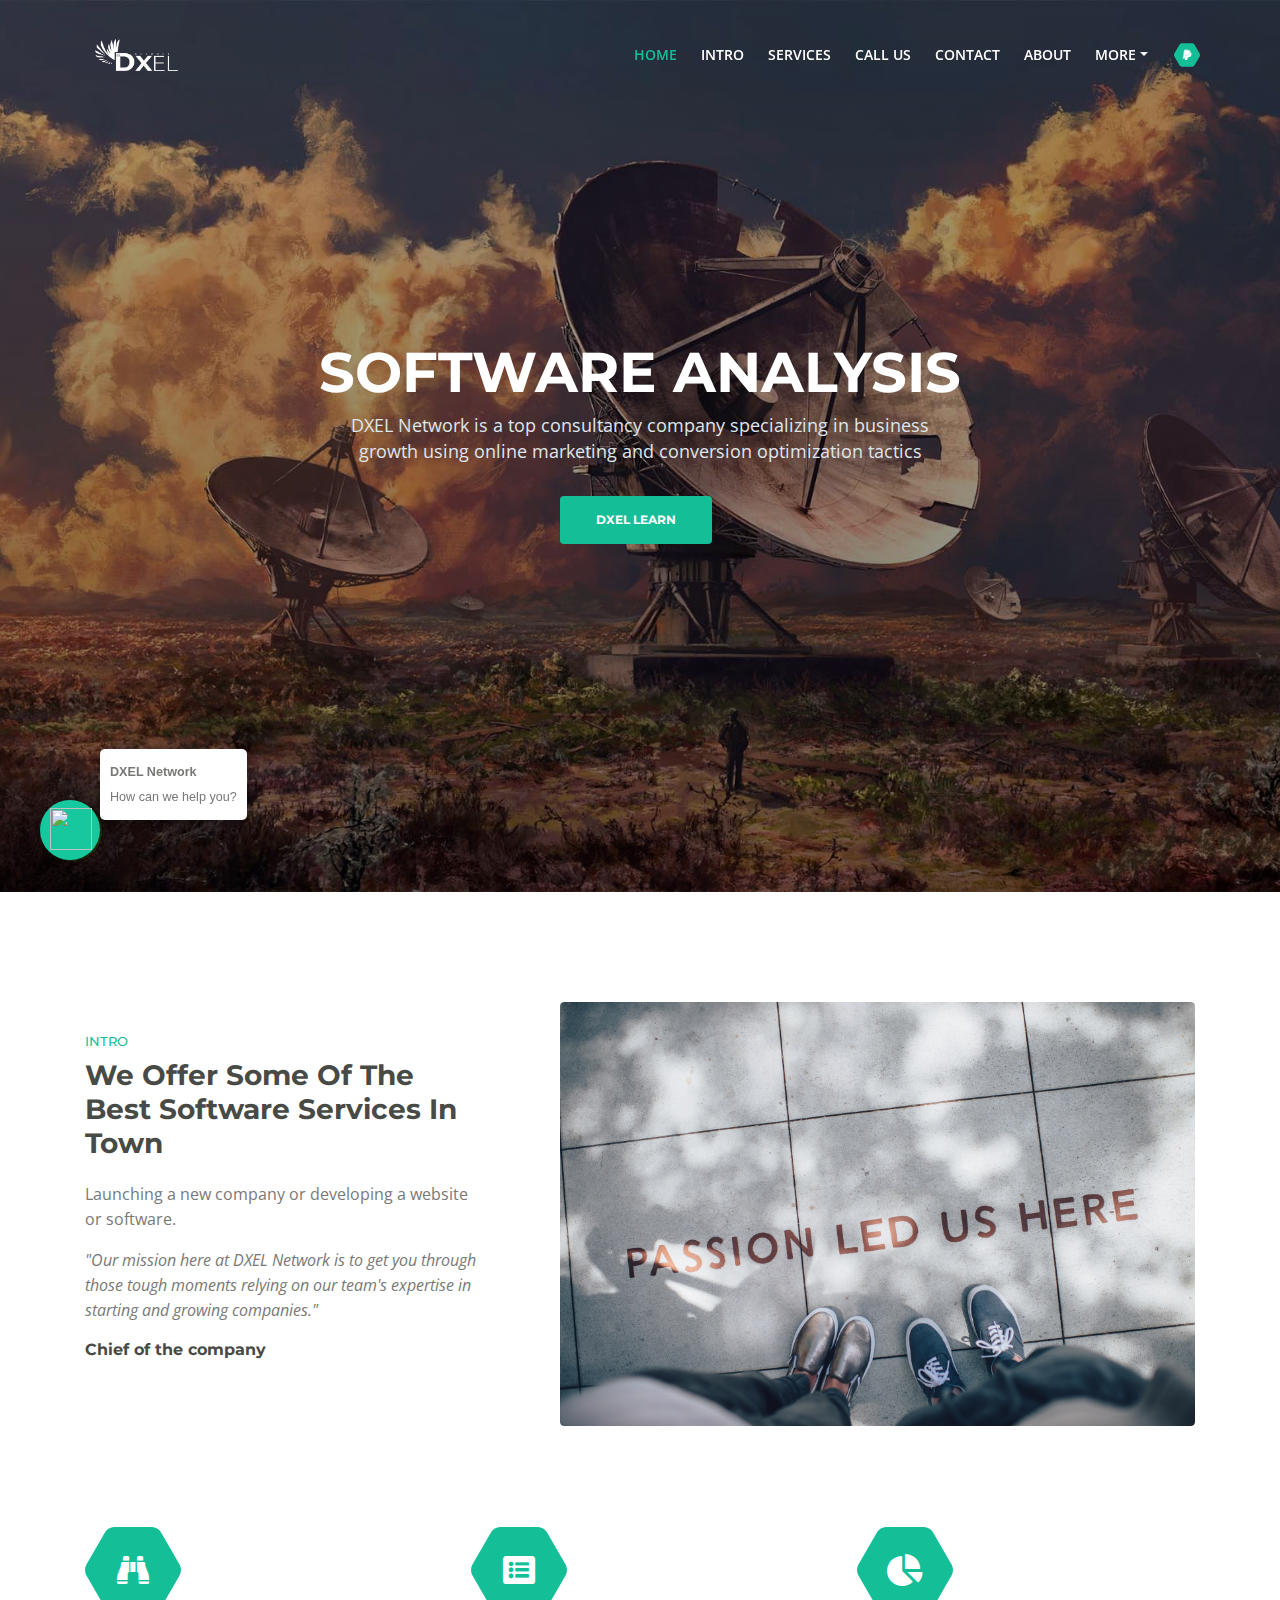
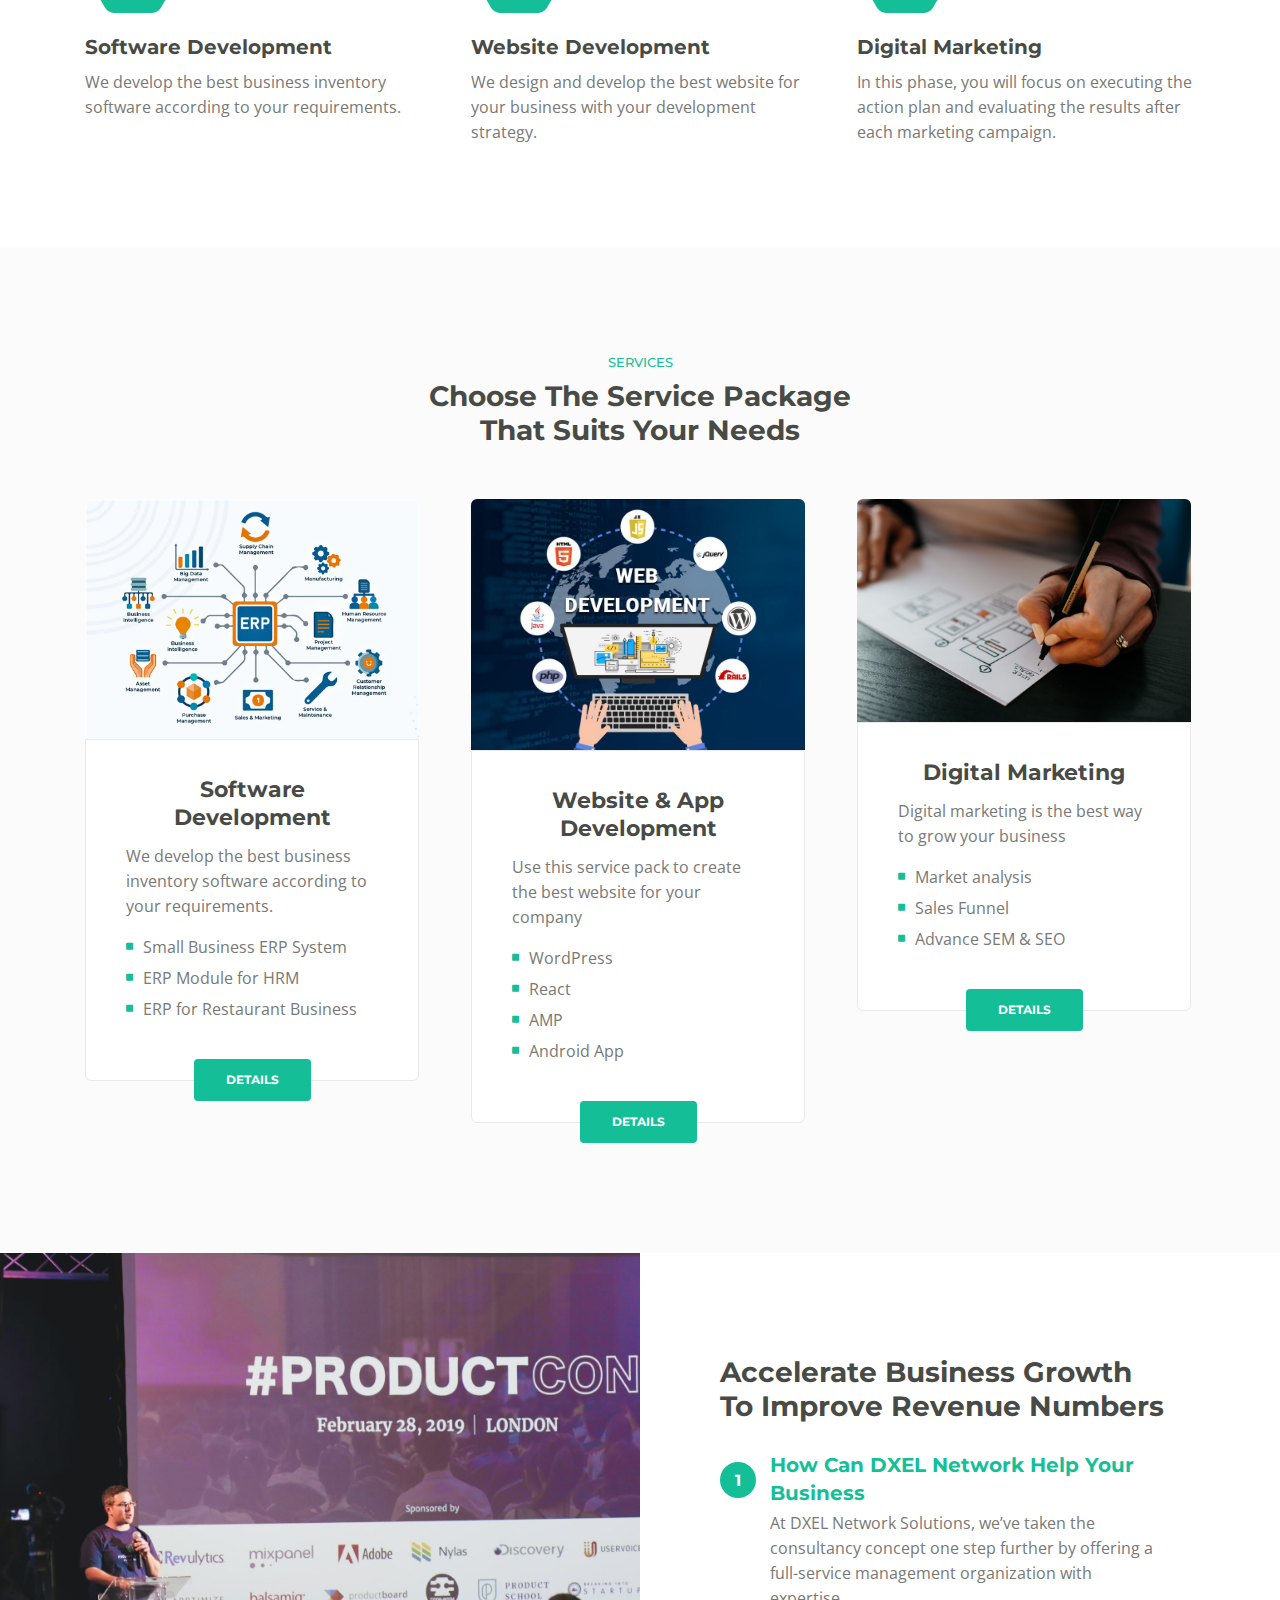
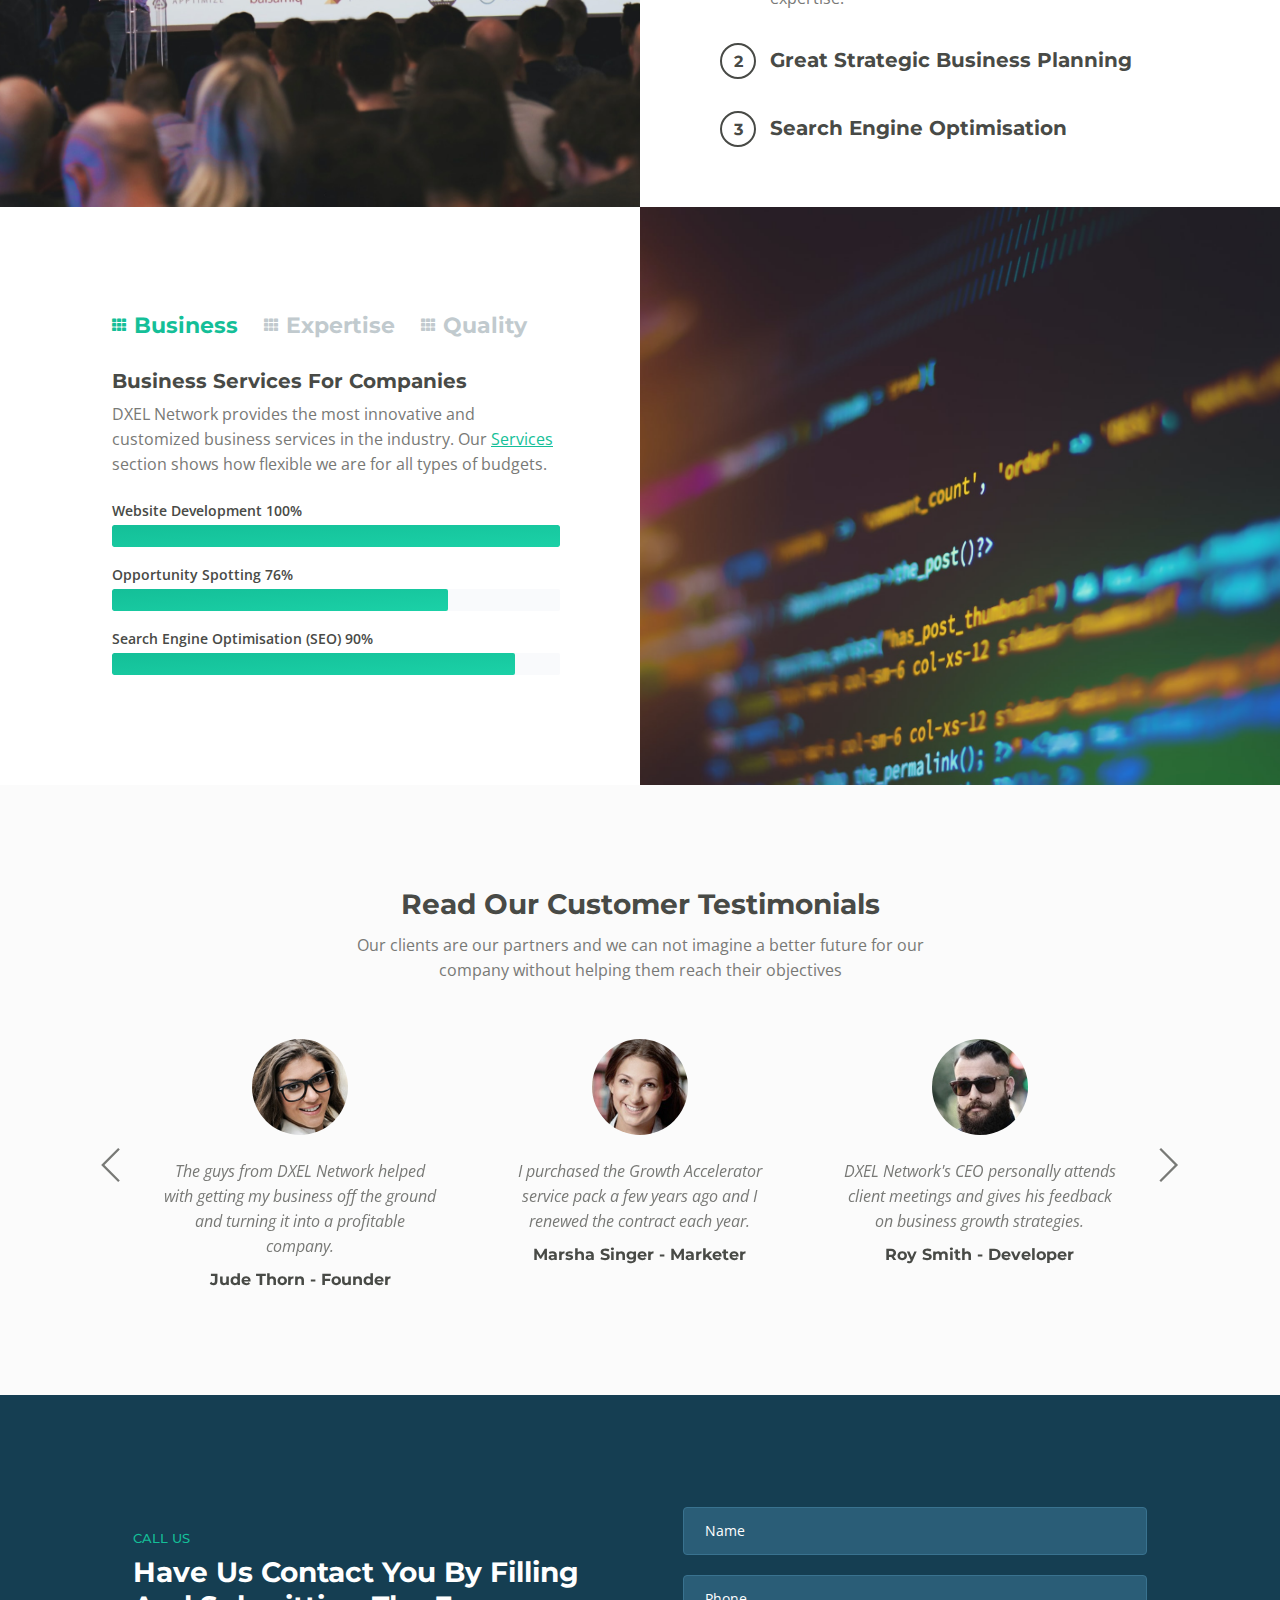
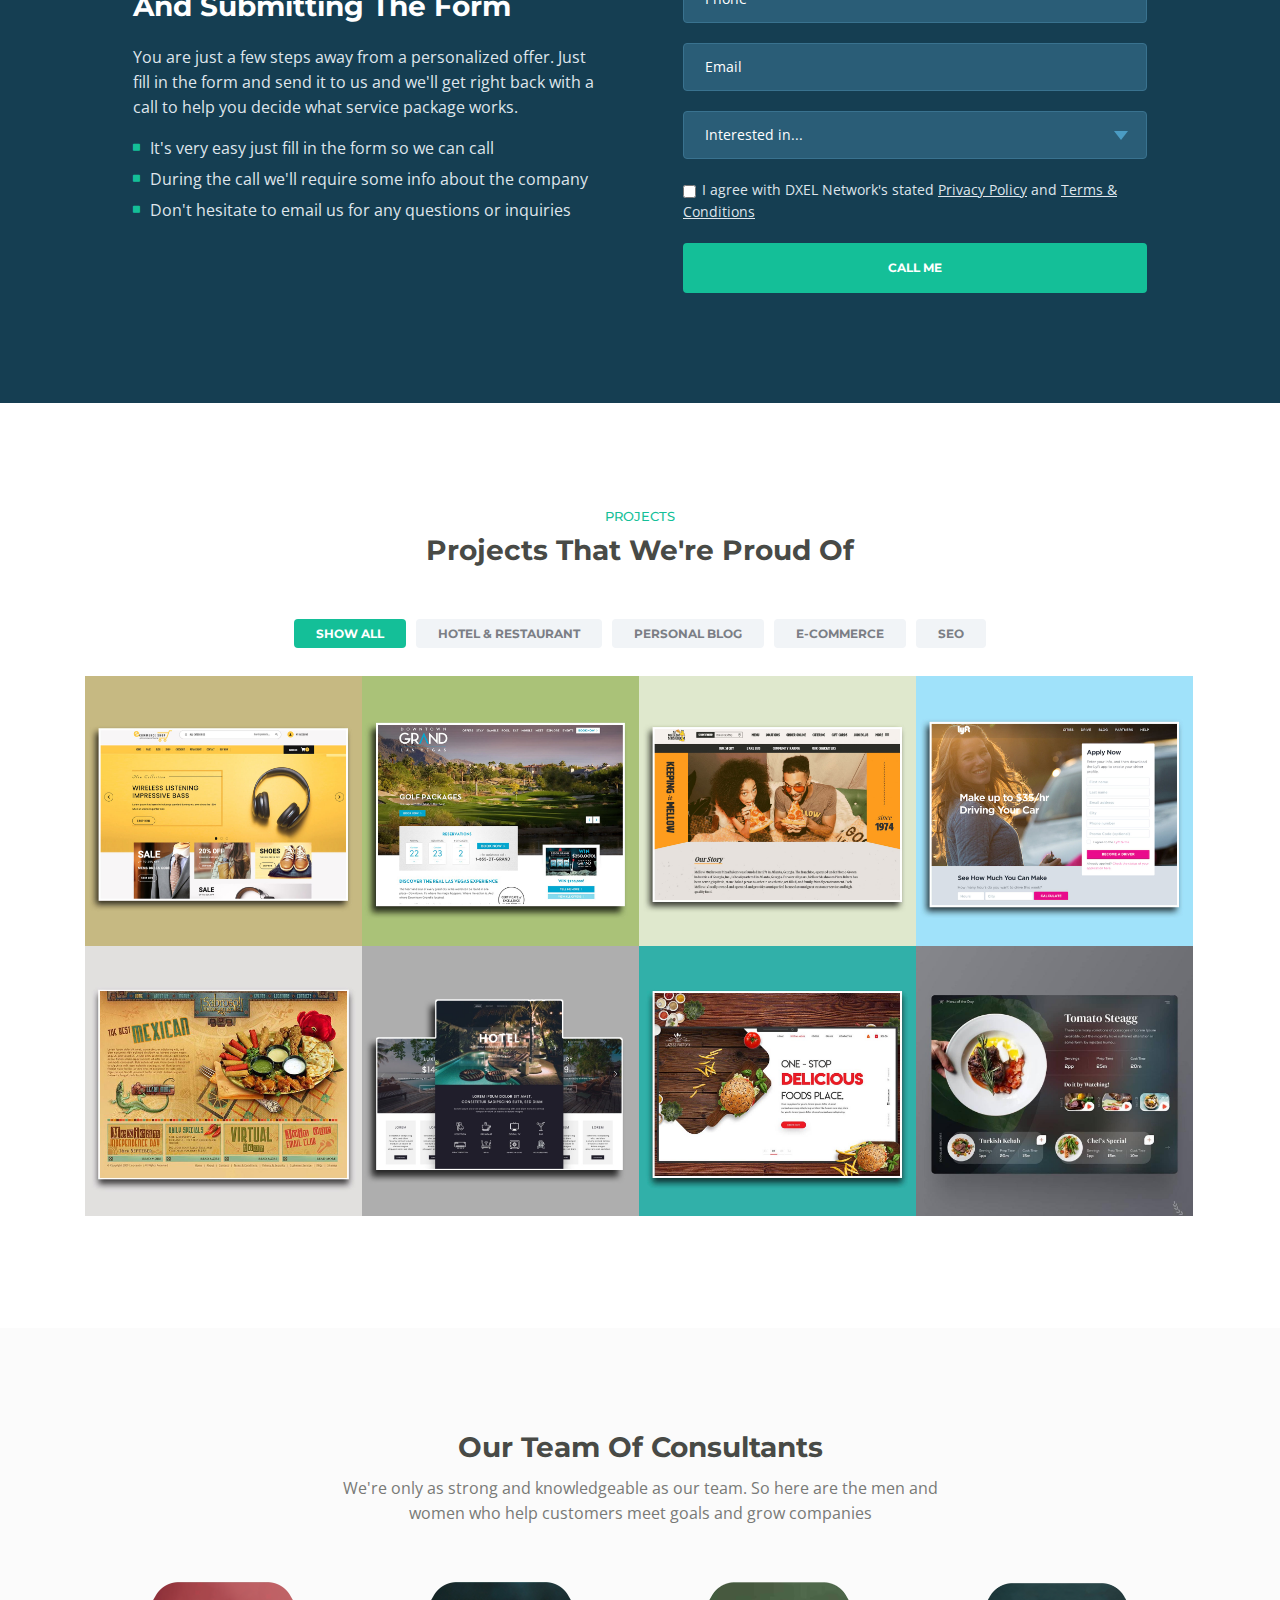
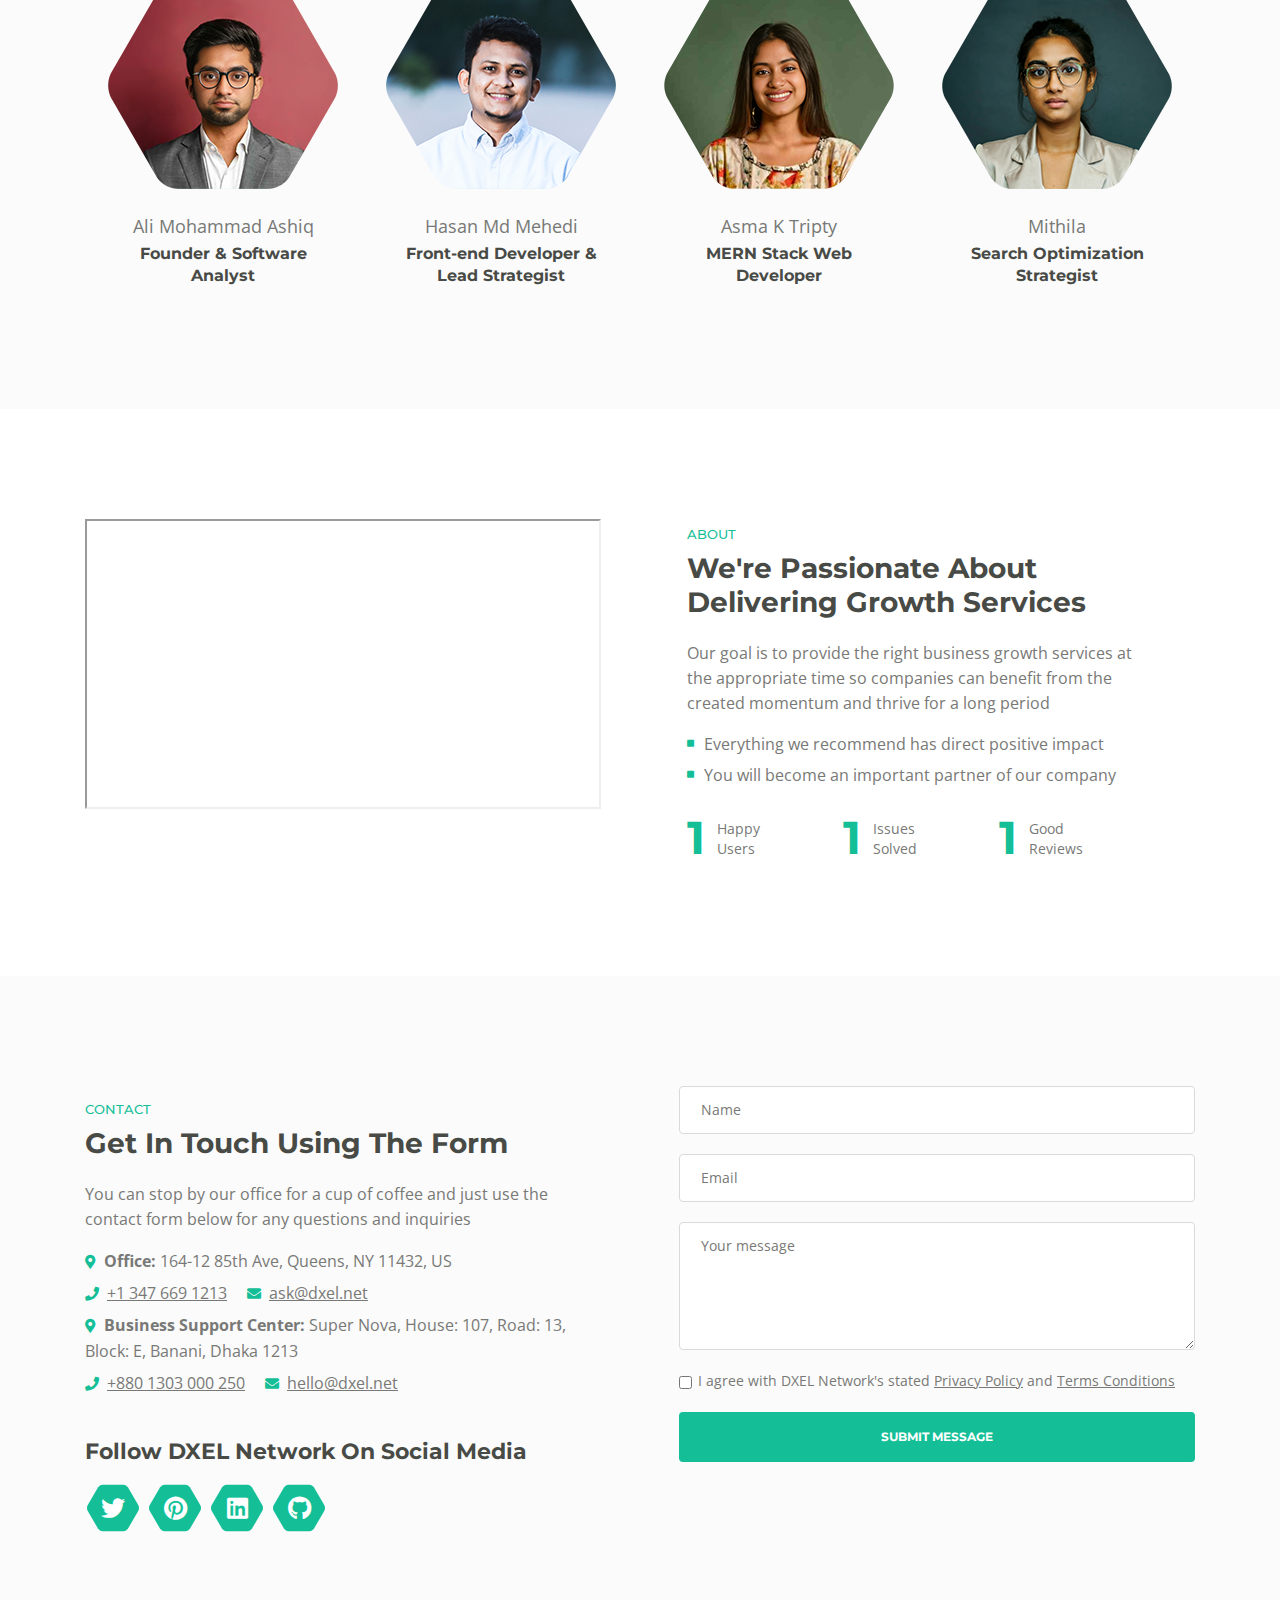
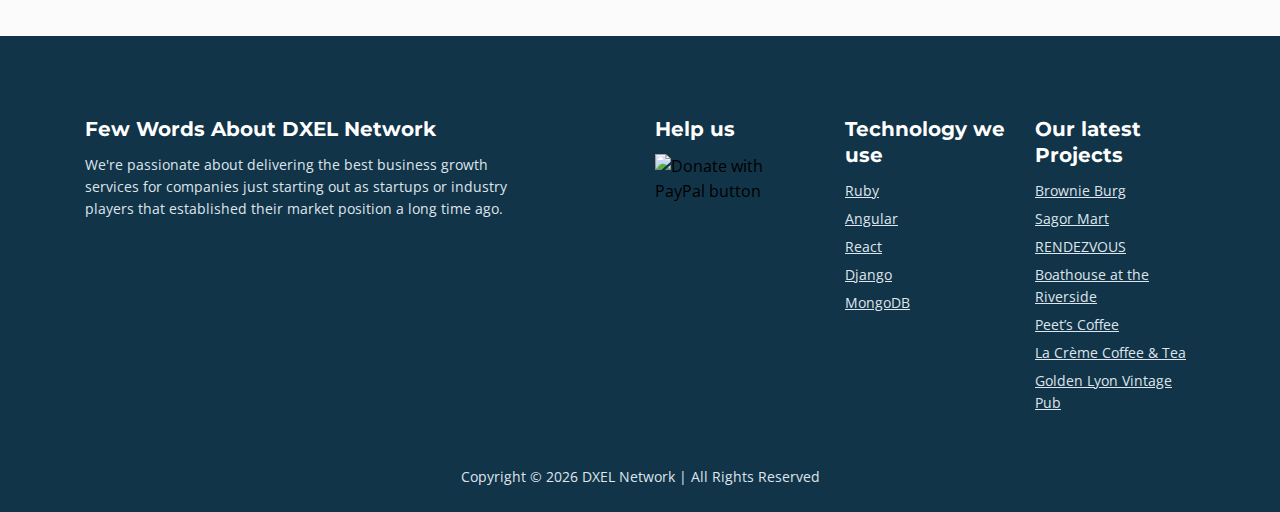
==== index.html @ 8c5519a5 "Update index.html" ====
<!DOCTYPE html>
<html lang="en">
<head>
    <meta charset="utf-8">
    <meta name="viewport" content="width=device-width, initial-scale=1, shrink-to-fit=no">
    
    <!-- SEO Meta Tags -->
    <meta name="description" content="DXEL Network is a top consultancy company specializing in business growth using online marketing and conversion optimization tactics">
    <meta name="author" content="Inovatik">

    <!-- OG Meta Tags to improve the way the post looks when you share the page on LinkedIn, Facebook, Google+ -->
	<meta property="og:site_name" content="" /> <!-- website name -->
	<meta property="og:site" content="" /> <!-- website link -->
	<meta property="og:title" content=""/> <!-- title shown in the actual shared post -->
	<meta property="og:description" content="" /> <!-- description shown in the actual shared post -->
	<meta property="og:image" content="" /> <!-- image link, make sure it's jpg -->
	<meta property="og:url" content="" /> <!-- where do you want your post to link to -->
	<meta property="og:type" content="article" />
  
  <script async src="https://pagead2.googlesyndication.com/pagead/js/adsbygoogle.js?client=ca-pub-4648545221039959"
     crossorigin="anonymous"></script>

    <!-- Website Title -->
    <title>DXEL Network</title>
    
    <!-- Styles -->
    <link href="https://fonts.googleapis.com/css?family=Montserrat:500,700&display=swap&subset=latin-ext" rel="stylesheet">
    <link href="https://fonts.googleapis.com/css?family=Open+Sans:400,400i,600&display=swap&subset=latin-ext" rel="stylesheet">
    <link href="css/bootstrap.css" rel="stylesheet">
    <link href="css/fontawesome-all.css" rel="stylesheet">
    <link href="css/swiper.css" rel="stylesheet">
	<link href="css/magnific-popup.css" rel="stylesheet">
	<link href="css/styles.css" rel="stylesheet">
    <link href="css/whatsapp.css" rel="stylesheet">
	
	<!-- Favicon  -->
    <link rel="icon" href="images/favicon.png">
    <!-- Pinterest Tag -->
    <meta name="p:domain_verify" content="d92f470a92b1ed1e9487f57fcd50177f"/>
    
    <!-- Google Tag Manager -->

<!-- End Google Tag Manager -->
    
    <meta name="facebook-domain-verification" content="xbzkp7drkg09xaxrvg9321xn4kyg1o" />
    
</head>
<body data-spy="scroll" data-target=".fixed-top">
    
    <!-- Google Tag Manager (noscript) -->

<!-- End Google Tag Manager (noscript) -->
    
    <!-- Preloader -->
	<div class="spinner-wrapper">
        <div class="spinner">
            <div class="bounce1"></div>
            <div class="bounce2"></div>
            <div class="bounce3"></div>
        </div>
    </div>
    <!-- end of preloader -->
<!-- Messenger Chat plugin Code -->
    <div id="fb-root"></div>

    <!-- Your Chat plugin code -->
    <div id="fb-customer-chat" class="fb-customerchat">
    </div>

    <script>
      var chatbox = document.getElementById('fb-customer-chat');
      chatbox.setAttribute("page_id", "1473200756092124");
      chatbox.setAttribute("attribution", "biz_inbox");
    </script>

    <!-- Your SDK code -->
    <script>
      window.fbAsyncInit = function() {
        FB.init({
          xfbml            : true,
          version          : 'v14.0'
        });
      };

      (function(d, s, id) {
        var js, fjs = d.getElementsByTagName(s)[0];
        if (d.getElementById(id)) return;
        js = d.createElement(s); js.id = id;
        js.src = 'https://connect.facebook.net/en_US/sdk/xfbml.customerchat.js';
        fjs.parentNode.insertBefore(js, fjs);
      }(document, 'script', 'facebook-jssdk'));
    </script>
<!-- Messenger Chat plugin Code End -->

 <!-- Whatsapp -->   
    
<div id="whatswidget-pre-wrapper" class="">
<div id="whatswidget-widget-wrapper" class="whatswidget-widget-wrapper" style="all:revert;">
<div id="whatswidget-conversation" class="whatswidget-conversation" style="color: revert; font: revert; font-feature-settings: revert; font-kerning: revert; font-optical-sizing: revert; font-variation-settings: revert; text-orientation: revert; text-rendering: revert; -webkit-font-smoothing: revert; -webkit-locale: revert; -webkit-text-orientation: revert; -webkit-writing-mode: revert; writing-mode: revert; zoom: revert; place-content: revert; place-items: revert; place-self: revert; alignment-baseline: revert; animation: revert; appearance: revert; backdrop-filter: revert; backface-visibility: revert; background: revert; background-blend-mode: revert; baseline-shift: revert; block-size: revert; border-block: revert; border: revert; border-radius: revert; border-collapse: revert; border-inline: revert; inset: revert; box-shadow: revert; box-sizing: revert; break-after: revert; break-before: revert; break-inside: revert; buffered-rendering: revert; caption-side: revert; caret-color: revert; clear: revert; clip: revert; clip-path: revert; clip-rule: revert; color-interpolation: revert; color-interpolation-filters: revert; color-rendering: revert; color-scheme: revert; columns: revert; column-fill: revert; gap: revert; column-rule: revert; column-span: revert; contain: revert; contain-intrinsic-size: revert; content: revert; content-visibility: revert; counter-increment: revert; counter-reset: revert; counter-set: revert; cursor: revert; cx: revert; cy: revert; d: revert; display: none; dominant-baseline: revert; empty-cells: revert; fill: revert; fill-opacity: revert; fill-rule: revert; filter: revert; flex: revert; flex-flow: revert; float: revert; flood-color: revert; flood-opacity: revert; grid: revert; grid-area: revert; height: revert; hyphens: revert; image-orientation: revert; image-rendering: revert; inline-size: revert; inset-block: revert; inset-inline: revert; isolation: revert; letter-spacing: revert; lighting-color: revert; line-break: revert; list-style: revert; margin-block: revert; margin: revert; margin-inline: revert; marker: revert; mask: revert; mask-type: revert; max-block-size: revert; max-height: revert; max-inline-size: revert; max-width: revert; min-block-size: revert; min-height: revert; min-inline-size: revert; min-width: revert; mix-blend-mode: revert; object-fit: revert; object-position: revert; offset: revert; opacity: 0; order: revert; origin-trial-test-property: revert; orphans: revert; outline: revert; outline-offset: revert; overflow-anchor: revert; overflow-wrap: revert; overflow: revert; overscroll-behavior-block: revert; overscroll-behavior-inline: revert; overscroll-behavior: revert; padding-block: revert; padding: revert; padding-inline: revert; page: revert; page-orientation: revert; paint-order: revert; perspective: revert; perspective-origin: revert; pointer-events: revert; position: revert; quotes: revert; r: revert; resize: revert; ruby-position: revert; rx: revert; ry: revert; scroll-behavior: revert; scroll-margin-block: revert; scroll-margin: revert; scroll-margin-inline: revert; scroll-padding-block: revert; scroll-padding: revert; scroll-padding-inline: revert; scroll-snap-align: revert; scroll-snap-stop: revert; scroll-snap-type: revert; shape-image-threshold: revert; shape-margin: revert; shape-outside: revert; shape-rendering: revert; size: revert; speak: revert; stop-color: revert; stop-opacity: revert; stroke: revert; stroke-dasharray: revert; stroke-dashoffset: revert; stroke-linecap: revert; stroke-linejoin: revert; stroke-miterlimit: revert; stroke-opacity: revert; stroke-width: revert; tab-size: revert; table-layout: revert; text-align: revert; text-align-last: revert; text-anchor: revert; text-combine-upright: revert; text-decoration: revert; text-decoration-skip-ink: revert; text-indent: revert; text-overflow: revert; text-shadow: revert; text-size-adjust: revert; text-transform: revert; text-underline-offset: revert; text-underline-position: revert; touch-action: revert; transform: revert; transform-box: revert; transform-origin: revert; transform-style: revert; transition: revert; user-select: revert; vector-effect: revert; vertical-align: revert; visibility: revert; -webkit-app-region: revert; border-spacing: revert; -webkit-border-image: revert; -webkit-box-align: revert; -webkit-box-decoration-break: revert; -webkit-box-direction: revert; -webkit-box-flex: revert; -webkit-box-ordinal-group: revert; -webkit-box-orient: revert; -webkit-box-pack: revert; -webkit-box-reflect: revert; -webkit-highlight: revert; -webkit-hyphenate-character: revert; -webkit-line-break: revert; -webkit-line-clamp: revert; -webkit-mask-box-image: revert; -webkit-mask: revert; -webkit-mask-composite: revert; -webkit-perspective-origin-x: revert; -webkit-perspective-origin-y: revert; -webkit-print-color-adjust: revert; -webkit-rtl-ordering: revert; -webkit-ruby-position: revert; -webkit-tap-highlight-color: revert; -webkit-text-combine: revert; -webkit-text-decorations-in-effect: revert; -webkit-text-emphasis: revert; -webkit-text-emphasis-position: revert; -webkit-text-fill-color: revert; -webkit-text-security: revert; -webkit-text-stroke: revert; -webkit-transform-origin-x: revert; -webkit-transform-origin-y: revert; -webkit-transform-origin-z: revert; -webkit-user-drag: revert; -webkit-user-modify: revert; white-space: revert; widows: revert; width: revert; will-change: revert; word-break: revert; word-spacing: revert; x: revert; y: revert; z-index: revert;"><div class="whatswidget-conversation-header" style="all:revert;">
<div id="whatswidget-conversation-title" class="whatswidget-conversation-title" style="all:revert;">DXEL Network</div></div><div id="whatswidget-conversation-message" class="whatswidget-conversation-message " style="all:revert;">Hi! How can we help you?</div><div class="whatswidget-conversation-cta" style="all:revert;"> <a style="all:revert;" id="whatswidget-phone-desktop" target="_blank" href="https://web.whatsapp.com/send?phone=+13476691213" class="whatswidget-cta whatswidget-cta-desktop">Send message</a> <a id="whatswidget-phone-mobile" target="_blank" href="https://wa.me/+13476691213" class="whatswidget-cta whatswidget-cta-mobile" style="all:revert;">Send message</a>
</div><a target="_blank" class="whatswidget-link" href="https://www.oflox.com" title="Feito no WhatsWidget" style="all:revert;"><img src="" width="16px" style="all:revert;"></a></div>
<div id="whatswidget-conversation-message-outer" class="whatswidget-conversation-message-outer" style="all:revert;"> <span id="whatswidget-text-header-outer" class="whatswidget-text-header-outer" style="all:revert;">DXEL Network</span><br> <div id="whatswidget-text-message-outer" class="whatswidget-text-message-outer" style="all:revert;">How can we help you?</div></div><div class="whatswidget-button-wrapper" style="all:revert;"><div class="whatswidget-button" id="whatswidget-button" style="all:revert;"><div style="margin:0 auto;width:38.5px;all:revert;"> <img class="whatswidget-icon" style="all:revert;" src=" https://www.oflox.com/blog/wp-content/uploads/2021/01/wpwhite.png"></div></div></div>
<script id="whatswidget-script" type="text/javascript">document.getElementById("whatswidget-conversation").style.display="none";document.getElementById("whatswidget-conversation").style.opacity="0"; var button=document.getElementById("whatswidget-button");button.addEventListener("click",openChat);var conversationMessageOuter=document.getElementById("whatswidget-conversation-message-outer");conversationMessageOuter.addEventListener("click",openChat);var chatOpen=!1;function openChat(){0==chatOpen?(document.getElementById("whatswidget-conversation").style.display="block",document.getElementById("whatswidget-conversation").style.opacity=100,chatOpen=!0,document.getElementById("whatswidget-conversation-message-outer").style.display="none"):(document.getElementById("whatswidget-conversation").style.opacity=0,document.getElementById("whatswidget-conversation").style.display="none",chatOpen=!1)}</script></div>
<style id="whatswidget-style">.whatswidget-widget-wrapper{font-family:"Helvetica Neue","Apple Color Emoji",Helvetica,Arial,sans-serif !important;font-size:14px !important;position:fixed !important;bottom:10px !important;left:100px !important;z-index:1001 !important}.whatswidget-conversation{background-color:#e4dcd4 !important;background-image:url('https://www.oflox.com/blog/wp-content/uploads/2021/01/wpbg.png') !important;background-repeat:repeat !important;box-shadow:rgba(0, 0, 0, 0.16) 0px 5px 40px !important;width:250px !important;height:300px !important;border-radius:10px !important;transition-duration:0.5s !important;margin-bottom:80px !important}.whatswidget-conversation-header{background-color:white !important;padding:10px !important;padding-left:25px !important;box-shadow:0px 1px #00000029 !important;font-weight:600 !important;border-top-left-radius:10px !important;border-top-right-radius:10px !important}.whatswidget-conversation-message{line-height: 1.2em !important;background-color:white !important;padding:10px !important;margin:10px !important;margin-left:15px !important;border-radius:5px !important}.whatswidget-conversation-message-outer{background-color:#FFF !important;padding:10px !important;margin:10px !important;margin-left:0px !important;border-radius:5px !important;box-shadow:rgba(0, 0, 0, 0.342) 0px 2.5px 10px !important;cursor:pointer !important;animation:nudge 2s linear infinite !important;margin-bottom:70px !important}.whatswidget-text-header-outer{font-weight:bold !important;font-size:90% !important}.whatswidget-text-message-outer{font-size:90% !important}.whatswidget-conversation-cta{border-radius:25px !important;width:175px !important;font-size:110% !important;padding:10px !important;margin:0 auto !important;text-align:center !important;background-color:#23b123 !important;color:white !important;font-weight:bold !important;box-shadow:rgba(0, 0, 0, 0.16) 0px 2.5px 10px !important;transition:1s !important;position:absolute !important;top:62% !important;left:10% !important}.whatswidget-conversation-cta:hover{transform:scale(1.1) !important;filter:brightness(1.3) !important}.whatswidget-cta{text-decoration:none !important;color:white !important}.whatswidget-cta-desktop{display:none !important}.whatswidget-cta-mobile{display:inherit !important}@media (min-width: 48em){.whatswidget-cta-desktop{display:inherit !important}
.whatswidget-cta-mobile{display:none !important}}.whatswidget-button-wrapper{position:fixed !important;bottom:40px !important;left:40px !important}.whatswidget-button{position:relative !important;right:0px !important;background-color:#17C89F !important;border-radius:100% !important;width:60px !important;height:60px !important;box-shadow:2px 1px #0d630d63 !important;transition:1s !important}.whatswidget-icon{width:42px !important;height:42px !important;position:absolute !important; bottom:10px !important; left:10px !important;}.whatswidget-button:hover{filter:brightness(115%) !important;transform:rotate(15deg) scale(1.15) !important;cursor:pointer !important}@keyframes nudge{20%,100%{transform:translate(0,0)}0%{transform:translate(0,5px);transform:rotate(2deg)}10%{transform:translate(0,-5px);transform:rotate(-2deg)}}.whatswidget-link{position:absolute !important;bottom:90px !important;right:5px !important;opacity:0.5 !important}</style>
</div>
    
  <!-- Whatsapp End-->  
    
  
    <!-- Navbar -->
    <nav class="navbar navbar-expand-md navbar-dark navbar-custom fixed-top">
        <!-- Text Logo - Use this if you don't have a graphic logo -->
        <!-- <a class="navbar-brand logo-text page-scroll" href="index.html">DXEL Network</a> -->

        <!-- Image Logo -->
        <a class="navbar-brand logo-image" href="index.html"><img src="images/logo.png" alt="alternative"></a>
        
        <!-- Mobile Menu Toggle Button -->
        <button class="navbar-toggler" type="button" data-toggle="collapse" data-target="#navbarsExampleDefault" aria-controls="navbarsExampleDefault" aria-expanded="false" aria-label="Toggle navigation">
            <span class="navbar-toggler-awesome fas fa-bars"></span>
            <span class="navbar-toggler-awesome fas fa-times"></span>
        </button>
        <!-- end of mobile menu toggle button -->

        <div class="collapse navbar-collapse" id="navbarsExampleDefault">
            <ul class="navbar-nav ml-auto">
                <li class="nav-item">
                    <a class="nav-link page-scroll" href="#header">HOME <span class="sr-only">(current)</span></a>
                </li>
                <li class="nav-item">
                    <a class="nav-link page-scroll" href="#intro">INTRO</a>
                </li>
                <li class="nav-item">
                    <a class="nav-link page-scroll" href="#services">SERVICES</a>
                </li>
                <li class="nav-item">
                    <a class="nav-link page-scroll" href="#callMe">CALL US</a>
                </li>
                <li class="nav-item">
                    <a class="nav-link page-scroll" href="https://c.dxel.net#contact">CONTACT</a>
                </li>
                <li class="nav-item">
                    <a class="nav-link page-scroll" href="#about">ABOUT</a>
                </li>

                <!-- Dropdown Menu -->          
                <li class="nav-item dropdown">
                    <a class="nav-link dropdown-toggle page-scroll" id="navbarDropdown" role="button" aria-haspopup="true" aria-expanded="false">MORE</a>
                    <div class="dropdown-menu" aria-labelledby="navbarDropdown">
                        <a class="dropdown-item" href="https://blog.dxel.net" target="_blank"><span class="item-text">BLOG</span></a>
                        <div class="dropdown-items-divide-hr"></div>
                        <a class="dropdown-item" href="privacy-policy.html"><span class="item-text">PRIVACY POLICY</span></a>
                        <div class="dropdown-items-divide-hr"></div>
                        <a class="dropdown-item" href="terms-conditions.html"><span class="item-text">TERMS CONDITIONS</span></a>
                    </div>
                </li>
                <!-- end of dropdown menu -->

                
                <li class="nav-item">
             <!--       <a class="nav-link page-scroll" href="https://earnmoney.dxel.net">Earn Money</a> 
                </li>
                 <li class="nav-item">
                    <a class="nav-link page-scroll" href="https://www.paypal.com/donate?business=U3CUJLKLNLLDC&no_recurring=0&item_name=We+spend+this+money+on+technology+education+for+poor+students.&currency_code=USD">DONATE</a>
                </li>   -->
            </ul>
            <span class="nav-item social-icons">
                 <span class="fa-stack">
                    <a href="https://www.paypal.com/donate?business=U3CUJLKLNLLDC&no_recurring=0&item_name=We+spend+this+money+on+technology+education+for+poor+students.&currency_code=USD">
                        <span class="hexagon"></span>
                        <i class="fab fa-paypal fa-stack-1x"></i>
                    </a>
                </span>
            </span>
        </div>
    </nav> <!-- end of navbar -->
    <!-- end of navbar -->


    <!-- Header -->
    <header id="header" class="header">
        <div class="header-content">
            <div class="container">
                <div class="row">
                    <div class="col-lg-12">
                        <div class="text-container">
                            <h1>SOFTWARE <span id="js-rotating">ANALYSIS, DEVELOP, SOLUTIONS</span></h1>
                            <p class="p-heading p-large">DXEL Network is a top consultancy company specializing in business growth using online marketing and conversion optimization tactics</p>
                            <a class="btn-solid-lg page-scroll" target="_blank" href="https://learn.dxel.net/">DXEL LEARN</a>
                        </div>
                    </div> <!-- end of col -->
                </div> <!-- end of row -->
            </div> <!-- end of container -->
        </div> <!-- end of header-content -->
    </header> <!-- end of header -->
    <!-- end of header -->


    <!-- Intro -->
    <div id="intro" class="basic-1">
        <div class="container">
            <div class="row">
                <div class="col-lg-5">
                    <div class="text-container">
                        <div class="section-title">INTRO</div>
                        <h2>We Offer Some Of The Best Software Services In Town</h2>
                        <p>Launching a new company or developing a website or software.</p>
                        <p class="testimonial-text">"Our mission here at DXEL Network is to get you through those tough moments relying on our team's expertise in starting and growing companies."</p>
                        <div class="testimonial-author">Chief of the company</div>
                    </div> <!-- end of text-container -->
                </div> <!-- end of col -->
                <div class="col-lg-7">
                    <div class="image-container">
                        <img class="img-fluid" src="images/intro-office.jpg" alt="alternative">
                    </div> <!-- end of image-container -->
                </div> <!-- end of col -->
            </div> <!-- end of row -->
        </div> <!-- end of container -->
    </div> <!-- end of basic-1 -->
    <!-- end of intro -->


    <!-- Description -->
    <div class="cards-1">
        <div class="container">
            <div class="row">
                <div class="col-lg-12">
                    
                    <!-- Card -->
                    <div class="card">
                        <span class="fa-stack">
                            <span class="hexagon"></span>
                            <i class="fas fa-binoculars fa-stack-1x"></i>
                        </span>
                        <div class="card-body">
                            <h4 class="card-title">Software Development</h4>
                            <p>We develop the best business inventory software according to your requirements.</p>
                        </div>
                    </div>
                    <!-- end of card -->

                    <!-- Card -->
                    <div class="card">
                        <span class="fa-stack">
                            <span class="hexagon"></span>
                            <i class="fas fa-list-alt fa-stack-1x"></i>
                        </span>
                        <div class="card-body">
                            <h4 class="card-title">Website Development</h4>
                            <p>We design and develop the best website for your business with your development strategy.</p>
                        </div>
                    </div>
                    <!-- end of card -->

                    <!-- Card -->
                    <div class="card">
                        <span class="fa-stack">
                            <span class="hexagon"></span>
                            <i class="fas fa-chart-pie fa-stack-1x"></i>
                        </span>
                        <div class="card-body">
                            <h4 class="card-title">Digital Marketing</h4>
                            <p>In this phase, you will focus on executing the action plan and evaluating the results after each marketing campaign.</p>
                        </div>
                    </div>
                    <!-- end of card -->

                </div> <!-- end of col -->
            </div> <!-- end of row -->
        </div> <!-- end of container -->
    </div> <!-- end of cards-1 -->
    <!-- end of description -->


    <!-- Services -->
    <div id="services" class="cards-2">
        <div class="container">
            <div class="row">
                <div class="col-lg-12">
                    <div class="section-title">SERVICES</div>
                    <h2>Choose The Service Package<br> That Suits Your Needs</h2>
                </div> <!-- end of col -->
            </div> <!-- end of row -->
            <div class="row">
                <div class="col-lg-12">
                    
                    <!-- Card -->
                    <div class="card">
                        <div class="card-image">
                            <img class="img-fluid" src="images/services-1.jpg" alt="alternative">
                        </div>
                        <div class="card-body">
                            <h3 class="card-title">Software Development</h3>
                            <p>We develop the best business inventory software according to your requirements.</p>
                            <ul class="list-unstyled li-space-lg">
                                <li class="media">
                                    <i class="fas fa-square"></i>
                                    <div class="media-body">Small Business ERP System</div>
                                </li>
                                <li class="media">
                                    <i class="fas fa-square"></i>
                                    <div class="media-body">ERP Module for HRM</div>
                                </li>
                                 <li class="media">
                                    <i class="fas fa-square"></i>
                                    <div class="media-body">ERP for Restaurant Business</div>
                                </li>
                            </ul>
                          <!--  <p class="price">Starting from <span>$1499</span></p>  -->
                        </div>
                        <div class="button-container">
                            <a class="btn-solid-reg page-scroll" href="https://c.dxel.net#callMe">DETAILS</a>
                        </div> <!-- end of button-container -->
                    </div>
                    <!-- end of card -->

                    <!-- Card -->
                    <div class="card">
                        <div class="card-image">
                            <img class="img-fluid" src="images/services-2.jpeg" alt="alternative">
                        </div>
                        <div class="card-body">
                            <h3 class="card-title">Website & App Development</h3>
                            <p>Use this service pack to create the best website for your company</p>
                            <ul class="list-unstyled li-space-lg">
                                <li class="media">
                                    <i class="fas fa-square"></i>
                                    <div class="media-body">WordPress</div>
                                </li>
                                <li class="media">
                                    <i class="fas fa-square"></i>
                                    <div class="media-body">React</div>
                                </li>
                                 <li class="media">
                                    <i class="fas fa-square"></i>
                                    <div class="media-body">AMP</div>
                                </li>
                                <li class="media">
                                    <i class="fas fa-square"></i>
                                    <div class="media-body">Android App</div>
                                </li>
                            </ul>
                         <!--   <p class="price">Starting from <span>$1199</span></p> -->
                        </div>
                        <div class="button-container">
                            <a class="btn-solid-reg page-scroll" href="https://c.dxel.net#callMe">DETAILS</a>
                        </div> <!-- end of button-container -->
                    </div>
                    <!-- end of card -->

                    <!-- Card -->
                    <div class="card">
                        <div class="card-image">
                            <img class="img-fluid" src="images/services-3.jpg" alt="alternative">
                        </div>
                        <div class="card-body">
                            <h3 class="card-title">Digital Marketing</h3>
                            <p>Digital marketing is the best way to grow your business</p>
                            <ul class="list-unstyled li-space-lg">
                                <li class="media">
                                    <i class="fas fa-square"></i>
                                    <div class="media-body">Market analysis</div>
                                </li>
                                <li class="media">
                                    <i class="fas fa-square"></i>
                                    <div class="media-body">Sales Funnel</div>
                                </li>
                                <li class="media">
                                    <i class="fas fa-square"></i>
                                    <div class="media-body">Advance SEM & SEO</div>
                                </li>
                            </ul>
                         <!--   <p class="price">Starting from <span>$799</span></p> -->
                        </div>
                        <div class="button-container">
                            <a class="btn-solid-reg page-scroll" href="https://c.dxel.net#callMe">DETAILS</a>
                        </div> <!-- end of button-container -->
                    </div>
                    <!-- end of card -->

                </div> <!-- end of col -->
            </div> <!-- end of row -->
        </div> <!-- end of container -->
    </div> <!-- end of cards-2 -->
    <!-- end of services -->
    

    <!-- Details 1 -->
	<div id="details" class="accordion">
		<div class="area-1">
		</div><!-- end of area-1 on the same line and no space between comments to eliminate margin white space --><div class="area-2">
            
            <!-- Accordion -->
            <div class="accordion-container" id="accordionOne">
                <h2>Accelerate Business Growth To Improve Revenue Numbers</h2>
                <div class="item">
                    <div id="headingOne">
                        <span data-toggle="collapse" data-target="#collapseOne" aria-expanded="true" aria-controls="collapseOne" role="button">
                            <span class="circle-numbering">1</span><span class="accordion-title">How Can DXEL Network Help Your Business</span>
                        </span>
                    </div>
                    <div id="collapseOne" class="collapse show" aria-labelledby="headingOne" data-parent="#accordionOne">
                        <div class="accordion-body">
                            At DXEL Network Solutions, we’ve taken the consultancy concept one step further by offering a full-service management organization with expertise.
                        </div>
                    </div>
                </div> <!-- end of item -->
            
                <div class="item">
                    <div id="headingTwo">
                        <span class="collapsed" data-toggle="collapse" data-target="#collapseTwo" aria-expanded="false" aria-controls="collapseTwo" role="button">
                            <span class="circle-numbering">2</span><span class="accordion-title">Great Strategic Business Planning</span>
                        </span>
                    </div>
                    <div id="collapseTwo" class="collapse" aria-labelledby="headingTwo" data-parent="#accordionOne">
                        <div class="accordion-body">
                            DXEL Network partners with businesses for business growth and development ideas including environment analysis, plan execution, and evaluation.
                        </div>
                    </div>
                </div> <!-- end of item -->
            
                <div class="item">
                    <div id="headingThree">
                        <span class="collapsed" data-toggle="collapse" data-target="#collapseThree" aria-expanded="false" aria-controls="collapseThree" role="button">
                            <span class="circle-numbering">3</span><span class="accordion-title">Search Engine Optimisation</span>
                        </span>
                    </div>
                    <div id="collapseThree" class="collapse" aria-labelledby="headingThree" data-parent="#accordionOne">
                        <div class="accordion-body">
                            An awesome search engine optimization won't save your bad product but paired with a good product, the sky is the limit for what can be achieved.
                        </div>
                    </div>
                </div> <!-- end of item -->
            </div> <!-- end of accordion-container -->
            <!-- end of accordion -->

		</div> <!-- end of area-2 -->
    </div> <!-- end of accordion -->
    <!-- end of details 1 -->


    <!-- Details 2 -->
	<div class="tabs">
        <div class="area-1">
            <div class="tabs-container">
                
                <!-- Tabs Links -->
                <ul class="nav nav-tabs" id="ariaTabs" role="tablist">
                    <li class="nav-item">
                        <a class="nav-link active" id="nav-tab-1" data-toggle="tab" href="#tab-1" role="tab" aria-controls="tab-1" aria-selected="true"><i class="fas fa-th"></i> Business</a>
                    </li>
                    <li class="nav-item">
                        <a class="nav-link" id="nav-tab-2" data-toggle="tab" href="#tab-2" role="tab" aria-controls="tab-2" aria-selected="false"><i class="fas fa-th"></i> Expertise</a>
                    </li>
                    <li class="nav-item">
                        <a class="nav-link" id="nav-tab-3" data-toggle="tab" href="#tab-3" role="tab" aria-controls="tab-3" aria-selected="false"><i class="fas fa-th"></i> Quality</a>
                    </li>
                </ul>
                <!-- end of tabs links -->
                
                <!-- Tabs Content -->
                <div class="tab-content" id="ariaTabsContent">

                    <!-- Tab -->
                    <div class="tab-pane fade show active" id="tab-1" role="tabpanel" aria-labelledby="tab-1">
                        <h4>Business Services For Companies</h4>
                        <p>DXEL Network provides the most innovative and customized business services in the industry. Our <a class="green page-scroll" href="#services">Services</a> section shows how flexible we are for all types of budgets.</p>
                        
                        <!-- Progress Bars -->
                        <div class="progress-container">
                            <div class="title">Website Development 100%</div>
                            <div class="progress">
                                <div class="progress-bar first" role="progressbar" aria-valuenow="0" aria-valuemin="0" aria-valuemax="100"></div>
                            </div>
                            <div class="title">Opportunity Spotting 76%</div>
                            <div class="progress">
                                <div class="progress-bar second" role="progressbar" aria-valuenow="75" aria-valuemin="0" aria-valuemax="100"></div>
                            </div>
                            <div class="title">Search Engine Optimisation (SEO) 90%</div>
                            <div class="progress">
                                <div class="progress-bar third" role="progressbar" aria-valuenow="90" aria-valuemin="0" aria-valuemax="100"></div>
                            </div>
                        </div> <!-- end of progress-container -->
                        <!-- end of progress bars -->
                        
                    </div> <!-- end of tab-pane --> 
                    <!-- end of tab -->

                    <!-- Tab -->
                    <div class="tab-pane fade" id="tab-2" role="tabpanel" aria-labelledby="tab-2">
                        <ul class="list-unstyled li-space-lg first">
                            <li class="media">
                                <div class="media-bullet">1</div>
                                <div class="media-body"><strong>High quality</strong> is on top of our list when it comes to the way we deliver the services</div>
                            </li>
                            <li class="media">
                                <div class="media-bullet">2</div>
                                <div class="media-body"><strong>Maximum impact</strong> is what we look for in our actions</div>
                            </li>
                            <li class="media">
                                <div class="media-bullet">3</div>
                                <div class="media-body"><strong>Quality standards</strong> are important but meant to be exceeded</div>
                            </li>
                        </ul>
                        <ul class="list-unstyled li-space-lg last">
                            <li class="media">
                                <div class="media-bullet">4</div>
                                <div class="media-body"><strong>We're always looking</strong> for industry leaders to help them win their market position</div>
                            </li>
                            <li class="media">
                                <div class="media-bullet">5</div>
                                <div class="media-body"><strong>Evaluation</strong> is a key aspect of this business and important</div>
                            </li>
                            <li class="media">
                                <div class="media-bullet">6</div>
                                <div class="media-body"><strong>Ethic</strong> procedures are always at the base of everything we do</div>
                            </li>
                        </ul>
                    </div> <!-- end of tab-pane -->
                    <!-- end of tab -->

                    <!-- Tab -->
                    <div class="tab-pane fade" id="tab-3" role="tabpanel" aria-labelledby="tab-3">
                        <p><strong>We strive to achieve</strong> 100% customer satisfaction for both types of customers: hiring companies and job seekers. Types of customers: <a class="green" href="#your-link">with huge potential</a></p>
                        <p><strong>Our goal is to help</strong> your company achieve its full potential and establish long-term stability for <a class="green" href="#your-link">the stakeholders</a></p>
                        <ul class="list-unstyled li-space-lg">
                            <li class="media">
                                <i class="fas fa-square"></i>
                                <div class="media-body">It's easy to get a quotation, just call our office anytime</div>
                            </li>
                            <li class="media">
                                <i class="fas fa-square"></i>
                                <div class="media-body">We'll get back to you with an initial estimate soon</div>
                            </li>
                            <li class="media">
                                <i class="fas fa-square"></i>
                                <div class="media-body">Get ready to see results even after only 30 days</div>
                            </li>
                            <li class="media">
                                <i class="fas fa-square"></i>
                                <div class="media-body">Ask for a quote and start improving your business</div>
                            </li>
                            <li class="media">
                                <i class="fas fa-square"></i>
                                <div class="media-body">Just fill out the form and we'll call you right away</div>
                            </li>
                        </ul>
                    </div> <!-- end of tab-pane -->
                    <!-- end of tab -->

                </div> <!-- end of tab-content -->
                <!-- end of tabs content -->

            </div> <!-- end of tabs-container -->
        </div><!-- end of area-1 on the same line and no space between comments to eliminate margin white space --><div class="area-2"></div> <!-- end of area-2 -->
    </div> <!-- end of tabs -->
    <!-- end of details 2 -->


    <!-- Testimonials -->
    <div class="slider">
        <div class="container">
            <div class="row">
                <div class="col-lg-12">
                    <h2>Read Our Customer Testimonials</h2>
                    <p class="p-heading">Our clients are our partners and we can not imagine a better future for our company without helping them reach their objectives</p>
                </div> <!-- end of col -->
            </div> <!-- end of row -->
            <div class="row">
                <div class="col-lg-12">

                    <!-- Card Slider -->
                    <div class="slider-container">
                        <div class="swiper-container card-slider">
                            <div class="swiper-wrapper">
                                
                                <!-- Slide -->
                                <div class="swiper-slide">
                                    <div class="card">
                                        <img class="card-image" src="images/testimonial-1.jpg" alt="alternative">
                                        <div class="card-body">
                                            <div class="testimonial-text">The guys from DXEL Network helped with getting my business off the ground and turning it into a profitable company.</div>
                                            <div class="testimonial-author">Jude Thorn - Founder</div>
                                        </div>
                                    </div>
                                </div> <!-- end of swiper-slide -->
                                <!-- end of slide -->
        
                                <!-- Slide -->
                                <div class="swiper-slide">
                                    <div class="card">
                                        <img class="card-image" src="images/testimonial-2.jpg" alt="alternative">
                                        <div class="card-body">
                                            <div class="testimonial-text">I purchased the Growth Accelerator service pack a few years ago and I renewed the contract each year. </div>
                                            <div class="testimonial-author">Marsha Singer - Marketer</div>
                                        </div>
                                    </div>        
                                </div> <!-- end of swiper-slide -->
                                <!-- end of slide -->
        
                                <!-- Slide -->
                                <div class="swiper-slide">
                                    <div class="card">
                                        <img class="card-image" src="images/testimonial-3.jpg" alt="alternative">
                                        <div class="card-body">
                                            <div class="testimonial-text">DXEL Network's CEO personally attends client meetings and gives his feedback on business growth strategies.</div>
                                            <div class="testimonial-author">Roy Smith - Developer</div>
                                        </div>
                                    </div>        
                                </div> <!-- end of swiper-slide -->
                                <!-- end of slide -->
        
                                <!-- Slide -->
                                <div class="swiper-slide">
                                    <div class="card">
                                        <img class="card-image" src="images/testimonial-4.jpg" alt="alternative">
                                        <div class="card-body">
                                            <div class="testimonial-text">At the beginning I thought the prices were a little high for what they offer but they over-deliver each and every time.</div>
                                            <div class="testimonial-author">Ronald Spice - Owner</div>
                                        </div>
                                    </div>
                                </div> <!-- end of swiper-slide -->
                                <!-- end of slide -->
        
                                <!-- Slide -->
                                <div class="swiper-slide">
                                    <div class="card">
                                        <img class="card-image" src="images/testimonial-5.jpg" alt="alternative">
                                        <div class="card-body">
                                            <div class="testimonial-text">I recommend DXEL Network to every business owner or growth leader who wants to take his company to the next level.</div>
                                            <div class="testimonial-author">Lindsay Rune - Manager</div>
                                        </div>
                                    </div>        
                                </div> <!-- end of swiper-slide -->
                                <!-- end of slide -->
        
                                <!-- Slide -->
                                <div class="swiper-slide">
                                    <div class="card">
                                        <img class="card-image" src="images/testimonial-6.jpg" alt="alternative">
                                        <div class="card-body">
                                            <div class="testimonial-text">My goals for using DXEL Network's services seemed high when I first set them but they've met them with no problems.</div>
                                            <div class="testimonial-author">Ann Black - Consultant</div>
                                        </div>
                                    </div>        
                                </div> <!-- end of swiper-slide -->
                                <!-- end of slide -->
                            
                            </div> <!-- end of swiper-wrapper -->
        
                            <!-- Add Arrows -->
                            <div class="swiper-button-next"></div>
                            <div class="swiper-button-prev"></div>
                            <!-- end of add arrows -->
        
                        </div> <!-- end of swiper-container -->
                    </div> <!-- end of sliedr-container -->
                    <!-- end of card slider -->

                </div> <!-- end of col -->
            </div> <!-- end of row -->
        </div> <!-- end of container -->
    </div> <!-- end of slider -->
    <!-- end of testimonials -->


    <!-- Call Me -->
    <div id="callMe" class="form-1">
        <div class="container">
            <div class="row">
                <div class="col-lg-6">
                    <div class="text-container">
                        <div class="section-title">CALL US</div>
                        <h2 class="white">Have Us Contact You By Filling And Submitting The Form</h2>
                        <p class="white">You are just a few steps away from a personalized offer. Just fill in the form and send it to us and we'll get right back with a call to help you decide what service package works.</p>
                        <ul class="list-unstyled li-space-lg white">
                            <li class="media">
                                <i class="fas fa-square"></i>
                                <div class="media-body">It's very easy just fill in the form so we can call</div>
                            </li>
                            <li class="media">
                                <i class="fas fa-square"></i>
                                <div class="media-body">During the call we'll require some info about the company</div>
                            </li>
                            <li class="media">
                                <i class="fas fa-square"></i>
                                <div class="media-body">Don't hesitate to email us for any questions or inquiries</div>
                            </li>
                        </ul>
                    </div>
                </div> <!-- end of col -->
                <div class="col-lg-6">
                   
                    <!-- Call Me Form -->
                    <form id="callMeForm" data-toggle="validator" data-focus="false">
                        <div class="form-group">
                            <input type="text" class="form-control-input" id="lname" name="lname" required>
                            <label class="label-control" for="lname">Name</label>
                            <div class="help-block with-errors"></div>
                        </div>
                        <div class="form-group">
                            <input type="text" class="form-control-input" id="lphone" name="lphone" required>
                            <label class="label-control" for="lphone">Phone</label>
                            <div class="help-block with-errors"></div>
                        </div>
                        <div class="form-group">
                            <input type="email" class="form-control-input" id="lemail" name="lemail" required>
                            <label class="label-control" for="lemail">Email</label>
                            <div class="help-block with-errors"></div>
                        </div>
                        <div class="form-group">
                            <select class="form-control-select" id="lselect" required>
                                <option class="select-option" value="" disabled selected>Interested in...</option>
                                <option class="select-option" value="Website Development">Website Development</option>
                                <option class="select-option" value="Digital Marketing">Digital Marketing</option>
                                <option class="select-option" value="App Development">App Development</option>
                                <option class="select-option" value="Software Analysis">Software Analysis</option>
                            </select>
                            <div class="help-block with-errors"></div>
                        </div>
                        <div class="form-group checkbox white">
                            <input type="checkbox" id="lterms" value="Agreed-to-Terms" name="lterms" required>I agree with DXEL Network's stated <a class="white" href="privacy-policy.html">Privacy Policy</a> and <a class="white" href="terms-conditions.html">Terms & Conditions</a>
                            <div class="help-block with-errors"></div>
                        </div>
                        <div class="form-group">
                            <button type="submit" class="form-control-submit-button">CALL ME</button>
                        </div>
                        <div class="form-message">
                            <div id="lmsgSubmit" class="h3 text-center hidden"></div>
                        </div>
                    </form>
                    <!-- end of call me form -->
                    
                </div> <!-- end of col -->
            </div> <!-- end of row -->
        </div> <!-- end of container -->
    </div> <!-- end of form-1 -->
    <!-- end of call me -->


    <!-- Projects -->
	<div id="projects" class="filter">
		<div class="container">
            <div class="row">
                <div class="col-lg-12">
                    <div class="section-title">PROJECTS</div>
                    <h2>Projects That We're Proud Of</h2>
                </div> <!-- end of col -->
            </div> <!-- end of row -->
            <div class="row">
                <div class="col-lg-12">
                    <!-- Filter -->
                    <div class="button-group filters-button-group">
                        <a class="button is-checked" data-filter="*"><span>SHOW ALL</span></a>
                        <a class="button" data-filter=".design"><span>HOTEL & RESTAURANT</span></a>
                        <a class="button" data-filter=".development"><span>PERSONAL BLOG</span></a>
                        <a class="button" data-filter=".marketing"><span>E-COMMERCE</span></a>
                        <a class="button" data-filter=".seo"><span>SEO</span></a>
                    </div> <!-- end of button group -->
                    <div class="grid">
                        <div class="element-item development">
                            <a class="popup-with-move-anim" href="#project-1"><div class="element-item-overlay"><span>Online Shopping</span></div><img src="images/project-1.jpg" alt="alternative"></a>
                        </div>
                        <div class="element-item development">
                            <a class="popup-with-move-anim" href="#project-2"><div class="element-item-overlay"><span>Portfolio Website</span></div><img src="images/project-2.jpg" alt="alternative"></a>
                        </div>
                        <div class="element-item design development marketing">
                            <a class="popup-with-move-anim" href="#project-3"><div class="element-item-overlay"><span>Restaurant Website</span></div><img src="images/project-3.jpg" alt="alternative"></a>
                        </div>
                        <div class="element-item design development marketing">
                            <a class="popup-with-move-anim" href="#project-4"><div class="element-item-overlay"><span>Landing Page</span></div><img src="images/project-4.jpg" alt="alternative"></a>
                        </div>
                        <div class="element-item design development marketing seo">
                            <a class="popup-with-move-anim" href="#project-5"><div class="element-item-overlay"><span>Product Showcase</span></div><img src="images/project-5.jpg" alt="alternative"></a>
                        </div>
                        <div class="element-item design marketing seo">
                            <a class="popup-with-move-anim" href="#project-6"><div class="element-item-overlay"><span>Hotel Website</span></div><img src="images/project-6.jpg" alt="alternative"></a>
                        </div>
                        <div class="element-item design marketing">
                            <a class="popup-with-move-anim" href="#project-7"><div class="element-item-overlay"><span>E-Commerce Website</span></div><img src="images/project-7.jpg" alt="alternative"></a>
                        </div>
                        <div class="element-item design marketing">
                            <a class="popup-with-move-anim" href="#project-8"><div class="element-item-overlay"><span>UI/UX Design</span></div><img src="images/project-8.jpg" alt="alternative"></a>
                        </div>
                    </div> <!-- end of grid -->
                    <!-- end of filter -->
                    
                </div> <!-- end of col -->
            </div> <!-- end of row -->
		</div> <!-- end of container -->
    </div> <!-- end of filter -->
    <!-- end of projects -->


    <!-- Project Lightboxes -->
    <!-- Lightbox -->
    <div id="project-1" class="lightbox-basic zoom-anim-dialog mfp-hide">
        <div class="row">
            <button title="Close (Esc)" type="button" class="mfp-close x-button">×</button>
            <div class="col-lg-8">
                <img class="img-fluid" src="images/project-1.jpg" alt="alternative">
            </div> <!-- end of col -->
            <div class="col-lg-4">
                <h3>Online Shopping</h3>
                <hr class="line-heading">
                <h6>Online Shop Management</h6>
                <p>Need a solid foundation for your business growth plans? DXEL Network will help you manage sales and meet your current needs</p>
                <p>By offering the best professional services and quality products in the market. Don't hesitate and get in touch with us.</p>
                <div class="testimonial-container">
                    <p class="testimonial-text">Need a solid foundation for your business growth plans? DXEL Network will help you manage sales and meet your current requirements.</p>
                    <p class="testimonial-author">Founder</p>
                </div>
                <a class="btn-solid-reg" href="index.html#contact">DETAILS</a> <a class="btn-outline-reg mfp-close as-button" href="#projects">BACK</a> 
            </div> <!-- end of col -->
        </div> <!-- end of row -->
    </div> <!-- end of lightbox-basic -->
    <!-- end of lightbox -->

    <!-- Lightbox -->
    <div id="project-2" class="lightbox-basic zoom-anim-dialog mfp-hide">
        <div class="row">
            <button title="Close (Esc)" type="button" class="mfp-close x-button">×</button>
            <div class="col-lg-8">
                <img class="img-fluid" src="images/project-2.jpg" alt="alternative">
            </div> <!-- end of col -->
            <div class="col-lg-4">
                <h3>Portfolio Website</h3>
                <hr class="line-heading">
                <h6>Build Your Personal Website</h6>
                <p>Need a solid foundation for your business growth plans? DXEL Network will help you manage sales and meet your current needs</p>
                <p>By offering the best professional services and quality products in the market. Don't hesitate to get in touch with us.</p>
                <div class="testimonial-container">
                    <p class="testimonial-text">Need a solid foundation for your business growth plans? DXEL Network will help you manage sales and meet your current requirements.</p>
                    <p class="testimonial-author">Founder</p>
                </div>
                <a class="btn-solid-reg" href="index.html#contact">DETAILS</a> <a class="btn-outline-reg mfp-close as-button" href="#projects">BACK</a> 
            </div> <!-- end of col -->
        </div> <!-- end of row -->
    </div> <!-- end of lightbox-basic -->
    <!-- end of lightbox -->

    <!-- Lightbox -->
    <div id="project-3" class="lightbox-basic zoom-anim-dialog mfp-hide">
        <div class="row">
            <button title="Close (Esc)" type="button" class="mfp-close x-button">×</button>
            <div class="col-lg-8">
                <img class="img-fluid" src="images/project-3.jpg" alt="alternative">
            </div> <!-- end of col -->
            <div class="col-lg-4">
                <h3>Restaurant Website</h3>
                <hr class="line-heading">
                <h6>Website for Restaurant</h6>
                <p>Need a solid foundation for your business growth plans? DXEL Network will help you manage sales and meet your current needs</p>
                <p>By offering the best professional services and quality products in the market. Don't hesitate to get in touch with us.</p>
                <div class="testimonial-container">
                    <p class="testimonial-text">Need a solid foundation for your business growth plans? DXEL Network will help you manage sales and meet your current requirements.</p>
                    <p class="testimonial-author">Founder</p>
                </div>
                <a class="btn-solid-reg" href="index.html#contact">DETAILS</a> <a class="btn-outline-reg mfp-close as-button" href="#projects">BACK</a> 
            </div> <!-- end of col -->
        </div> <!-- end of row -->
    </div> <!-- end of lightbox-basic -->
    <!-- end of lightbox -->

    <!-- Lightbox -->
    <div id="project-4" class="lightbox-basic zoom-anim-dialog mfp-hide">
        <div class="row">
            <button title="Close (Esc)" type="button" class="mfp-close x-button">×</button>
            <div class="col-lg-8">
                <img class="img-fluid" src="images/project-4.jpg" alt="alternative">
            </div> <!-- end of col -->
            <div class="col-lg-4">
                <h3>Landing Page</h3>
                <hr class="line-heading">
                <h6>Landing Page for Website</h6>
                <p>Need a solid foundation for your business growth plans? DXEL Network will help you manage sales and meet your current needs</p>
                <p>By offering the best professional services and quality products in the market. Don't hesitate to get in touch with us.</p>
                <div class="testimonial-container">
                    <p class="testimonial-text">Need a solid foundation for your business growth plans? DXEL Network will help you manage sales and meet your current requirements.</p>
                    <p class="testimonial-author">Founder</p>
                </div>
                <a class="btn-solid-reg" href="index.html#contact">DETAILS</a> <a class="btn-outline-reg mfp-close as-button" href="#projects">BACK</a> 
            </div> <!-- end of col -->
        </div> <!-- end of row -->
    </div> <!-- end of lightbox-basic -->
    <!-- end of lightbox -->

    <!-- Lightbox -->
    <div id="project-5" class="lightbox-basic zoom-anim-dialog mfp-hide">
        <div class="row">
            <button title="Close (Esc)" type="button" class="mfp-close x-button">×</button>
            <div class="col-lg-8">
                <img class="img-fluid" src="images/project-5.jpg" alt="alternative">
            </div> <!-- end of col -->
            <div class="col-lg-4">
                <h3>Product Showcase</h3>
                <hr class="line-heading">
                <h6>Showcase your Products</h6>
                <p>Need a solid foundation for your business growth plans? DXEL Network will help you manage sales and meet your current needs</p>
                <p>By offering the best professional services and quality products in the market. Don't hesitate to get in touch with us.</p>
                <div class="testimonial-container">
                    <p class="testimonial-text">Need a solid foundation for your business growth plans? DXEL Network will help you manage sales and meet your current requirements.</p>
                    <p class="testimonial-author">Founder</p>
                </div>
                <a class="btn-solid-reg" href="index.html#contact">DETAILS</a> <a class="btn-outline-reg mfp-close as-button" href="#projects">BACK</a> 
            </div> <!-- end of col -->
        </div> <!-- end of row -->
    </div> <!-- end of lightbox-basic -->
    <!-- end of lightbox -->

    <!-- Lightbox -->
    <div id="project-6" class="lightbox-basic zoom-anim-dialog mfp-hide">
        <div class="row">
            <button title="Close (Esc)" type="button" class="mfp-close x-button">×</button>
            <div class="col-lg-8">
                <img class="img-fluid" src="images/project-6.jpg" alt="alternative">
            </div> <!-- end of col -->
            <div class="col-lg-4">
                <h3>Hotel Website</h3>
                <hr class="line-heading">
                <h6>Website for Hotel Business</h6>
                <p>Need a solid foundation for your business growth plans? DXEL Network will help you manage sales and meet your current needs</p>
                <p>By offering the best professional services and quality products in the market. Don't hesitate to get in touch with us.</p>
                <div class="testimonial-container">
                    <p class="testimonial-text">Need a solid foundation for your business growth plans? DXEL Network will help you manage sales and meet your current requirements.</p>
                    <p class="testimonial-author">Founder</p>
                </div>
                <a class="btn-solid-reg" href="index.html#contact">DETAILS</a> <a class="btn-outline-reg mfp-close as-button" href="#projects">BACK</a> 
            </div> <!-- end of col -->
        </div> <!-- end of row -->
    </div> <!-- end of lightbox-basic -->
    <!-- end of lightbox -->

    <!-- Lightbox -->
    <div id="project-7" class="lightbox-basic zoom-anim-dialog mfp-hide">
        <div class="row">
            <button title="Close (Esc)" type="button" class="mfp-close x-button">×</button>
            <div class="col-lg-8">
                <img class="img-fluid" src="images/project-7.jpg" alt="alternative">
            </div> <!-- end of col -->
            <div class="col-lg-4">
                <h3>E-Commerce Website</h3>
                <hr class="line-heading">
                <h6>E-Commerce Website For Online Shop</h6>
                <p>Need a solid foundation for your business growth plans? DXEL Network will help you manage sales and meet your current needs</p>
                <p>By offering the best professional services and quality products in the market. Don't hesitate to get in touch with us.</p>
                <div class="testimonial-container">
                    <p class="testimonial-text">Need a solid foundation for your business growth plans? DXEL Network will help you manage sales and meet your current requirements.</p>
                    <p class="testimonial-author">Founder</p>
                </div>
                <a class="btn-solid-reg" href="index.html#contact">DETAILS</a> <a class="btn-outline-reg mfp-close as-button" href="#projects">BACK</a> 
            </div> <!-- end of col -->
        </div> <!-- end of row -->
    </div> <!-- end of lightbox-basic -->
    <!-- end of lightbox -->

    <!-- Lightbox -->
    <div id="project-8" class="lightbox-basic zoom-anim-dialog mfp-hide">
        <div class="row">
            <button title="Close (Esc)" type="button" class="mfp-close x-button">×</button>
            <div class="col-lg-8">
                <img class="img-fluid" src="images/project-8.jpg" alt="alternative">
            </div> <!-- end of col -->
            <div class="col-lg-4">
                <h3>UI/UX Design</h3>
                <hr class="line-heading">
                <h6>UI/UX Design Development</h6>
                <p>Need a solid foundation for your business growth plans? DXEL Network will help you manage sales and meet your current needs</p>
                <p>By offering the best professional services and quality products in the market. Don't hesitate to get in touch with us.</p>
                <div class="testimonial-container">
                    <p class="testimonial-text">Need a solid foundation for your business growth plans? DXEL Network will help you manage sales and meet your current requirements.</p>
                    <p class="testimonial-author">Founder</p>
                </div>
                <a class="btn-solid-reg" href="index.html#contact">DETAILS</a> <a class="btn-outline-reg mfp-close as-button" href="#projects">BACK</a> 
            </div> <!-- end of col -->
        </div> <!-- end of row -->
    </div> <!-- end of lightbox-basic -->
    <!-- end of lightbox -->
    <!-- end of project lightboxes -->


    <!-- Team -->
    <div class="basic-2">
        <div class="container">
            <div class="row">
                <div class="col-lg-12">
                    <h2>Our Team Of Consultants</h2>
                    <p class="p-heading">We're only as strong and knowledgeable as our team. So here are the men and women who help customers meet goals and grow companies</p>
                </div> <!-- end of col -->
            </div> <!-- end of row -->
            <div class="row">
                <div class="col-lg-12">

                    <!-- Team Member -->
                    <div class="team-member">
                        <div class="image-wrapper">
                            <img class="img-fluid" src="images/team-2.png" alt="alternative">
                        </div> <!-- end of image-wrapper -->
                        <p class="p-large">Ali Mohammad Ashiq</p>
                        <p class="job-title">Founder & Software Analyst</p>
                     <!--   <span class="social-icons">
                            <span class="fa-stack">
                                <a target="_blank" href="https://www.facebook.com/milonslife">
                                    <span class="hexagon"></span>
                                    <i class="fab fa-facebook-f fa-stack-1x"></i>
                                </a>
                            </span>
                            <span class="fa-stack">
                                <a href="mailto:milon@dxel.net">
                                    <span class="hexagon"></span>
                                    <i class="fa fa-envelope fa-stack-1x"></i>
                                </a>
                            </span>
                        </span> -->
                    </div> <!-- end of team-member -->
                    <!-- end of team member -->

                    <!-- Team Member -->
                    <div class="team-member">
                        <div class="image-wrapper">
                            <img class="img-fluid" src="images/team-1.png" alt="alternative">
                        </div> <!-- end of image wrapper -->
                        <p class="p-large">Hasan Md Mehedi</p>
                        <p class="job-title">Front-end Developer & Lead Strategist</p>
                   <!--     <span class="social-icons">
                            <span class="fa-stack">
                                <a target="_blank" href="https://www.facebook.com/ashiq.elahi.39">
                                    <span class="hexagon"></span>
                                    <i class="fab fa-facebook-f fa-stack-1x"></i>
                                </a>
                            </span>
                            <span class="fa-stack">
                                <a href="mailto:ask@dxel.net">
                                    <span class="hexagon"></span>
                                    <i class="fa fa-envelope fa-stack-1x"></i>
                                </a>
                            </span>
                        </span> -->
                    </div> <!-- end of team-member -->
                    <!-- end of team member -->

                    <!-- Team Member -->
                    <div class="team-member">
                        <div class="image-wrapper">
                            <img class="img-fluid" src="images/team-3.png" alt="alternative">
                        </div> <!-- end of image wrapper -->
                        <p class="p-large">Asma K Tripty</p>
                        <p class="job-title">MERN Stack Web Developer</p>
                    <!--    <span class="social-icons">
                            <span class="fa-stack">
                                <a target="_blank" href="#">
                                    <span class="hexagon"></span>
                                    <i class="fab fa-facebook-f fa-stack-1x"></i>
                                </a>
                            </span>
                            <span class="fa-stack">
                                <a href="mailto:ask@dxel.net">
                                    <span class="hexagon"></span>
                                    <i class="fa fa-envelope fa-stack-1x"></i>
                                </a>
                            </span>
                        </span> -->
                    </div> <!-- end of team-member -->
                    <!-- end of team member -->

                    <!-- Team Member -->
                    <div class="team-member">
                        <div class="image-wrapper">
                            <img class="img-fluid" src="images/team-4.png" alt="alternative">
                        </div> <!-- end of image wrapper -->
                        <p class="p-large">Mithila</p>
                        <p class="job-title">Search Optimization Strategist</p>
                   <!--  <span class="social-icons">
                            <span class="fa-stack">
                                <a target="_blank" href="#">
                                    <span class="hexagon"></span>
                                    <i class="fab fa-facebook-f fa-stack-1x"></i>
                                </a>
                            </span>
                            <span class="fa-stack">
                                <a href="mailto:ask@dxel.net">
                                    <span class="hexagon"></span>
                                    <i class="fa fa-envelope fa-stack-1x"></i>
                                </a>
                            </span>
                        </span> -->
                    </div> <!-- end of team-member -->
                    <!-- end of team member -->

                </div> <!-- end of col -->
            </div> <!-- end of row -->
        </div> <!-- end of container -->
    </div> <!-- end of basic-2 -->
    <!-- end of team -->


    <!-- About -->
    <div id="about" class="counter">
        <div class="container">
            <div class="row">
                <div class="col-lg-5 col-xl-6">
                    <div class="image-container">
			    <iframe class="dxel-yt" src="https://www.youtube.com/embed/z7kQq6sx5FQ?autoplay=1&mute=1&rel=0" allowfullscreen></iframe>
                       <!-- <img class="img-fluid" src="images/about.jpg" alt="alternative"> -->
                    </div> <!-- end of image-container -->
                </div> <!-- end of col -->
                <div class="col-lg-7 col-xl-6">
                    <div class="text-container">
                        <div class="section-title">ABOUT</div>
                        <h2>We're Passionate About Delivering Growth Services</h2>
                        <p>Our goal is to provide the right business growth services at the appropriate time so companies can benefit from the created momentum and thrive for a long period</p>
                        <ul class="list-unstyled li-space-lg">
                            <li class="media">
                                <i class="fas fa-square"></i>
                                <div class="media-body">Everything we recommend has direct positive impact</div>
                            </li>
                            <li class="media">
                                <i class="fas fa-square"></i>
                                <div class="media-body">You will become an important partner of our company</div>
                            </li>
                        </ul>

                        <!-- Counter -->
                        <div id="counter">
                            <div class="cell">
                                <div class="counter-value number-count" data-count="121">1</div>
                                <div class="counter-info">Happy<br>Users</div>
                            </div>
                            <div class="cell">
                                <div class="counter-value number-count" data-count="6056">1</div>
                                <div class="counter-info">Issues<br>Solved</div>
                            </div>
                            <div class="cell">
                                <div class="counter-value number-count" data-count="117">1</div>
                                <div class="counter-info">Good<br>Reviews</div>
                            </div>
                        </div>
                        <!-- end of counter -->

                    </div> <!-- end of text-container -->      
                </div> <!-- end of col -->
            </div> <!-- end of row -->
        </div> <!-- end of container -->
    </div> <!-- end of counter -->
    <!-- end of about -->


    <!-- Contact -->
    <div id="contact" class="form-2">
        <div class="container">
            <div class="row">
                <div class="col-lg-6">
                    <div class="text-container">
                        <div class="section-title">CONTACT</div>
                        <h2>Get In Touch Using The Form</h2>
                        <p>You can stop by our office for a cup of coffee and just use the contact form below for any questions and inquiries</p>
                        <ul class="list-unstyled li-space-lg">
                           	<li class="address"><i class="fas fa-map-marker-alt"></i><b>Office:</b> 164-12 85th Ave, Queens, NY 11432, US</li>
				<li><i class="fas fa-phone"></i><a href="https://wa.me/+13476691213">+1 347 669 1213</a></li>
				<li><i class="fas fa-envelope"></i><a href="mailto:ask@dxel.net">ask@dxel.net</a></li>
				<li class="address"><i class="fas fa-map-marker-alt"></i><b>Business Support Center:</b> Super Nova, House: 107, Road: 13, Block: E, Banani, Dhaka 1213</li>
				<li><i class="fas fa-phone"></i><a href="https://wa.me/+8801303000250">+880 1303 000 250</a></li>
				<li><i class="fas fa-envelope"></i><a href="mailto:hello@dxel.net">hello@dxel.net</a></li>
                            
                        </ul>
                        <h3>Follow DXEL Network On Social Media</h3>

                     <!--   <span class="fa-stack">
                            <a target="_blank" href="https://www.facebook.com/DxelNetwork">
                                <span class="hexagon"></span>
                                <i class="fab fa-facebook-f fa-stack-1x"></i>
                            </a>
                        </span>  -->
                        <span class="fa-stack">
                            <a target="_blank" href="https://www.twitter.com/DxelNetwork">
                                <span class="hexagon"></span>
                                <i class="fab fa-twitter fa-stack-1x"></i>
                            </a>
                        </span>
                         <span class="fa-stack">
                            <a target="_blank" href="https://pinterest.com/DxelNetwork">
                                <span class="hexagon"></span>
                                <i class="fab fa-pinterest fa-stack-1x"></i>
                            </a>
                        </span>
                        <span class="fa-stack">
                            <a target="_blank" href="https://www.linkedin.com/company/dxelnetwork">
                                <span class="hexagon"></span>
                                <i class="fab fa-linkedin fa-stack-1x"></i>
                            </a>
                        </span>
                        <span class="fa-stack">
                            <a target="_blank" href="https://github.com/dxelnetwork">
                                <span class="hexagon"></span>
                                <i class="fab fa-github fa-stack-1x"></i>
                            </a>
                        </span>
                    </div> <!-- end of text-container -->
                </div> <!-- end of col -->
                <div class="col-lg-6">
                    
                    <!-- Contact Form -->
                    <form id="contactForm" data-toggle="validator" data-focus="false">
                        <div class="form-group">
                            <input type="text" class="form-control-input" id="cname" required>
                            <label class="label-control" for="cname">Name</label>
                            <div class="help-block with-errors"></div>
                        </div>
                        <div class="form-group">
                            <input type="email" class="form-control-input" id="cemail" required>
                            <label class="label-control" for="cemail">Email</label>
                            <div class="help-block with-errors"></div>
                        </div>
                        <div class="form-group">
                            <textarea class="form-control-textarea" id="cmessage" required></textarea>
                            <label class="label-control" for="cmessage">Your message</label>
                            <div class="help-block with-errors"></div>
                        </div>
                        <div class="form-group checkbox">
                            <input type="checkbox" id="cterms" value="Agreed-to-Terms" required>I agree with DXEL Network's stated <a href="privacy-policy.html">Privacy Policy</a> and <a href="terms-conditions.html">Terms Conditions</a> 
                            <div class="help-block with-errors"></div>
                        </div>
                        <div class="form-group">
                            <button type="submit" class="form-control-submit-button">SUBMIT MESSAGE</button>
                        </div>
                        <div class="form-message">
                            <div id="cmsgSubmit" class="h3 text-center hidden"></div>
                        </div>
                    </form>
                    <!-- end of contact form -->

                </div> <!-- end of col -->
            </div> <!-- end of row -->
        </div> <!-- end of container -->
    </div> <!-- end of form-2 -->
    <!-- end of contact -->


    <!-- Footer -->
    <div class="footer">
        <div class="container">
            <div class="row">
                <div class="col-md-6">
                    <div class="text-container about">
                        <h4>Few Words About DXEL Network</h4>
                        <p class="white">We're passionate about delivering the best business growth services for companies just starting out as startups or industry players that established their market position a long time ago.</p>
                    </div> <!-- end of text-container -->
                </div> <!-- end of col -->
                <div class="col-md-2">
                    <div class="text-container">
                        <h4>Help us</h4>
<form action="https://www.paypal.com/donate" method="post" target="_top">
<input type="hidden" name="business" value="U3CUJLKLNLLDC" />
<input type="hidden" name="no_recurring" value="0" />
<input type="hidden" name="item_name" value="We spend this money on technology education for poor students." />
<input type="hidden" name="currency_code" value="USD" />
<input type="image" src="https://www.paypalobjects.com/en_US/i/btn/btn_donateCC_LG.gif" border="0" name="submit" title="PayPal - The safer, easier way to pay online!" alt="Donate with PayPal button" />
<img alt="" border="0" src="https://www.paypal.com/en_US/i/scr/pixel.gif" width="1" height="1" />
</form>

                    </div> <!-- Donation -->
                </div> <!-- end of col -->
                <div class="col-md-2">
                    <div class="text-container">
                        <h4>Technology we use</h4>
                        <ul class="list-unstyled li-space-lg">
                            <li>
                                <a class="white" target="_blank" href="https://nodejs.org/">Ruby</a>
                            </li>
                            <li>
                               <a class="white" target="_blank" href="https://laravel.com/">Angular</a>
                            </li>
                            <li class="media">
                                <a class="white" target="_blank" href="https://reactjs.org/">React</a>
                            </li>
                            <li class="media">
                                <a class="white" target="_blank" href="https://www.djangoproject.com/">Django</a>
                            </li>
				 <li class="media">
                                <a class="white" target="_blank" href="https://www.mongodb.com/">MongoDB</a>
                            </li>
                        </ul>
                    </div> <!-- end of text-container -->
                </div> <!-- end of col -->
                <div class="col-md-2">
                    <div class="text-container">
                        <h4>Our latest Projects</h4>
                        <ul class="list-unstyled li-space-lg">
				<li>
                                <a class="white" target="_blank" href="https://brownieburg.com">Brownie Burg</a>
                            </li>
				<li>
                                <a class="white" target="_blank" href="https://sagormart.com.bd">Sagor Mart</a>
                            </li>
                            <li>
                                <a class="white" target="_blank" href="https://therendezvousbarandgrill.com/">RENDEZVOUS</a>
                            </li>
                            <li>
                                <a class="white" target="_blank" href="https://www.boathouseriverside.com/">Boathouse at the Riverside</a>
                            </li>
                            <li>
                                <a class="white" target="_blank" href="https://www.peets.com/">Peet’s Coffee</a>
                            </li>
                            <li>
                                <a class="white" target="_blank" href="https://www.lacremecoffeeandtea.com/">La Crème Coffee & Tea</a>
                            </li>
                            <li>
                                <a class="white" target="_blank" href="https://www.goldenlyonpub.com/">Golden Lyon Vintage Pub</a>
                            </li>
                            
                        </ul>
                    </div> <!-- end of text-container -->
                </div> <!-- end of col -->
            </div> <!-- end of row -->
        </div> <!-- end of container -->
    </div> <!-- end of footer -->  
    <!-- end of footer -->


    <!-- Copyright -->
    <div class="copyright">
        <div class="container">
            <div class="row">
                <div class="col-lg-12">
                   <p class="p-small"> Copyright &copy; <span id="displayYear"></span><a href="https://dxel.net"> DXEL Network</a> | All Rights Reserved</p>
                </div> <!-- end of col -->
            </div> <!-- enf of row -->
        </div> <!-- end of container -->
    </div> <!-- end of copyright --> 
    <!-- end of copyright -->

    <!-- Scripts -->
    <script src="js/jquery.min.js"></script> <!-- jQuery for Bootstrap's JavaScript plugins -->
    <script src="js/popper.min.js"></script> <!-- Popper tooltip library for Bootstrap -->
    <script src="js/bootstrap.min.js"></script> <!-- Bootstrap framework -->
    <script src="js/jquery.easing.min.js"></script> <!-- jQuery Easing for smooth scrolling between anchors -->
    <script src="js/swiper.min.js"></script> <!-- Swiper for image and text sliders -->
    <script src="js/jquery.magnific-popup.js"></script> <!-- Magnific Popup for lightboxes -->
    <script src="js/morphext.min.js"></script> <!-- Morphtext rotating text in the header -->
    <script src="js/isotope.pkgd.min.js"></script> <!-- Isotope for filter -->
    <script src="js/validator.min.js"></script> <!-- Validator.js - Bootstrap plugin that validates forms -->
    <script src="js/scripts.js"></script> <!-- Custom scripts -->
    <script src="js/custom.js"></script> <!-- Current Year-->
</body>
</html>
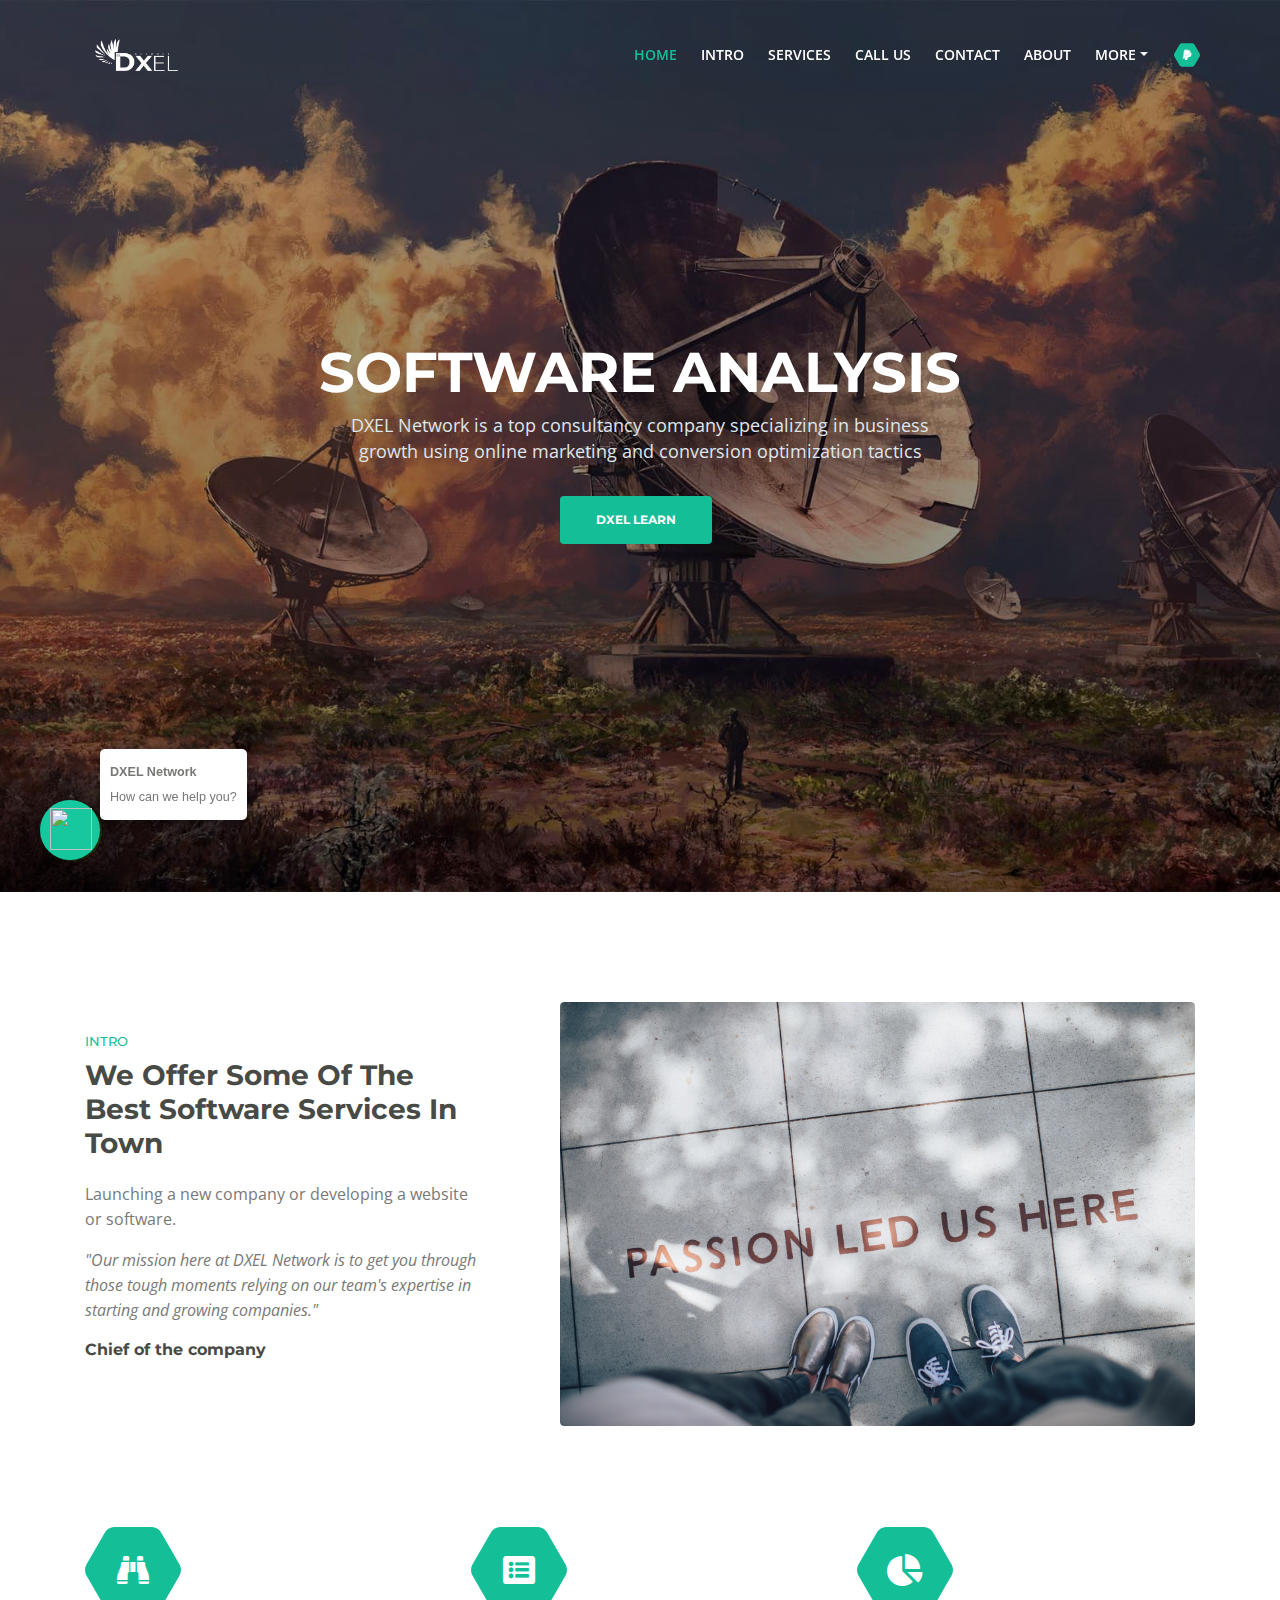
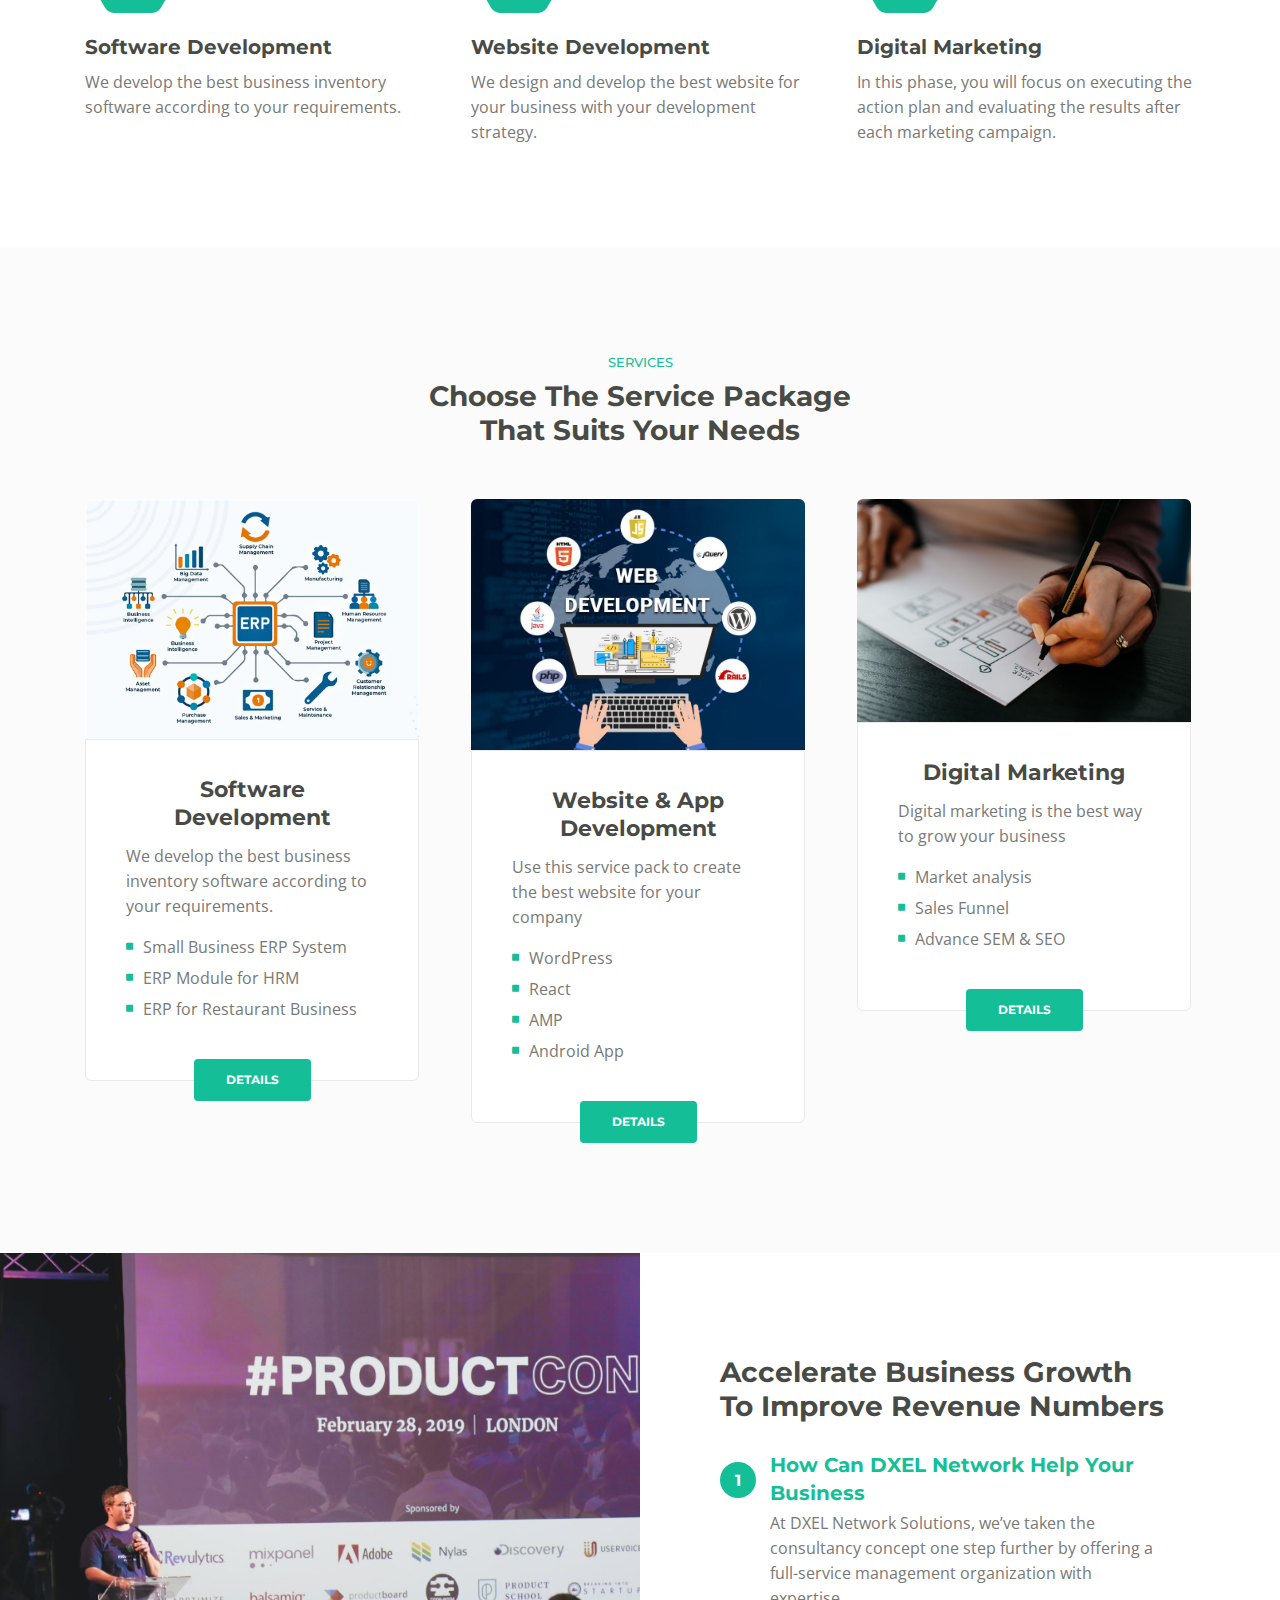
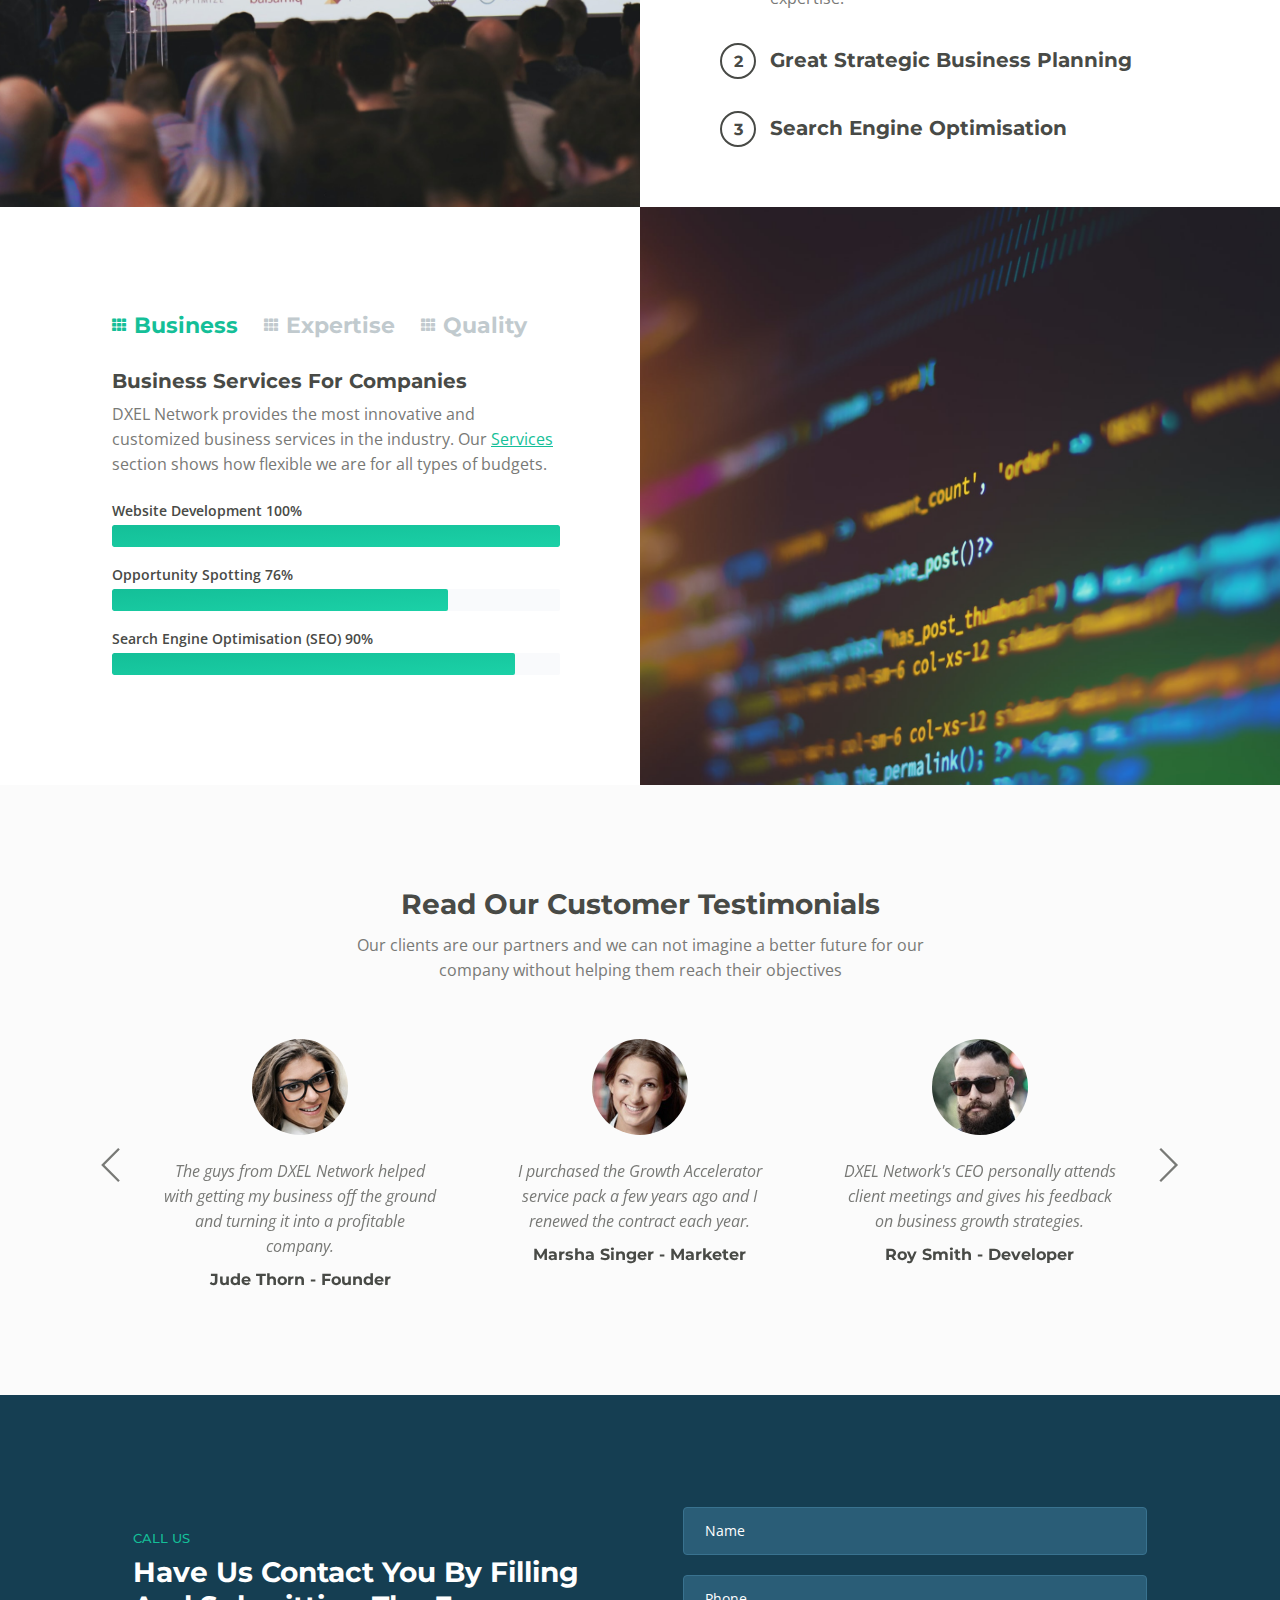
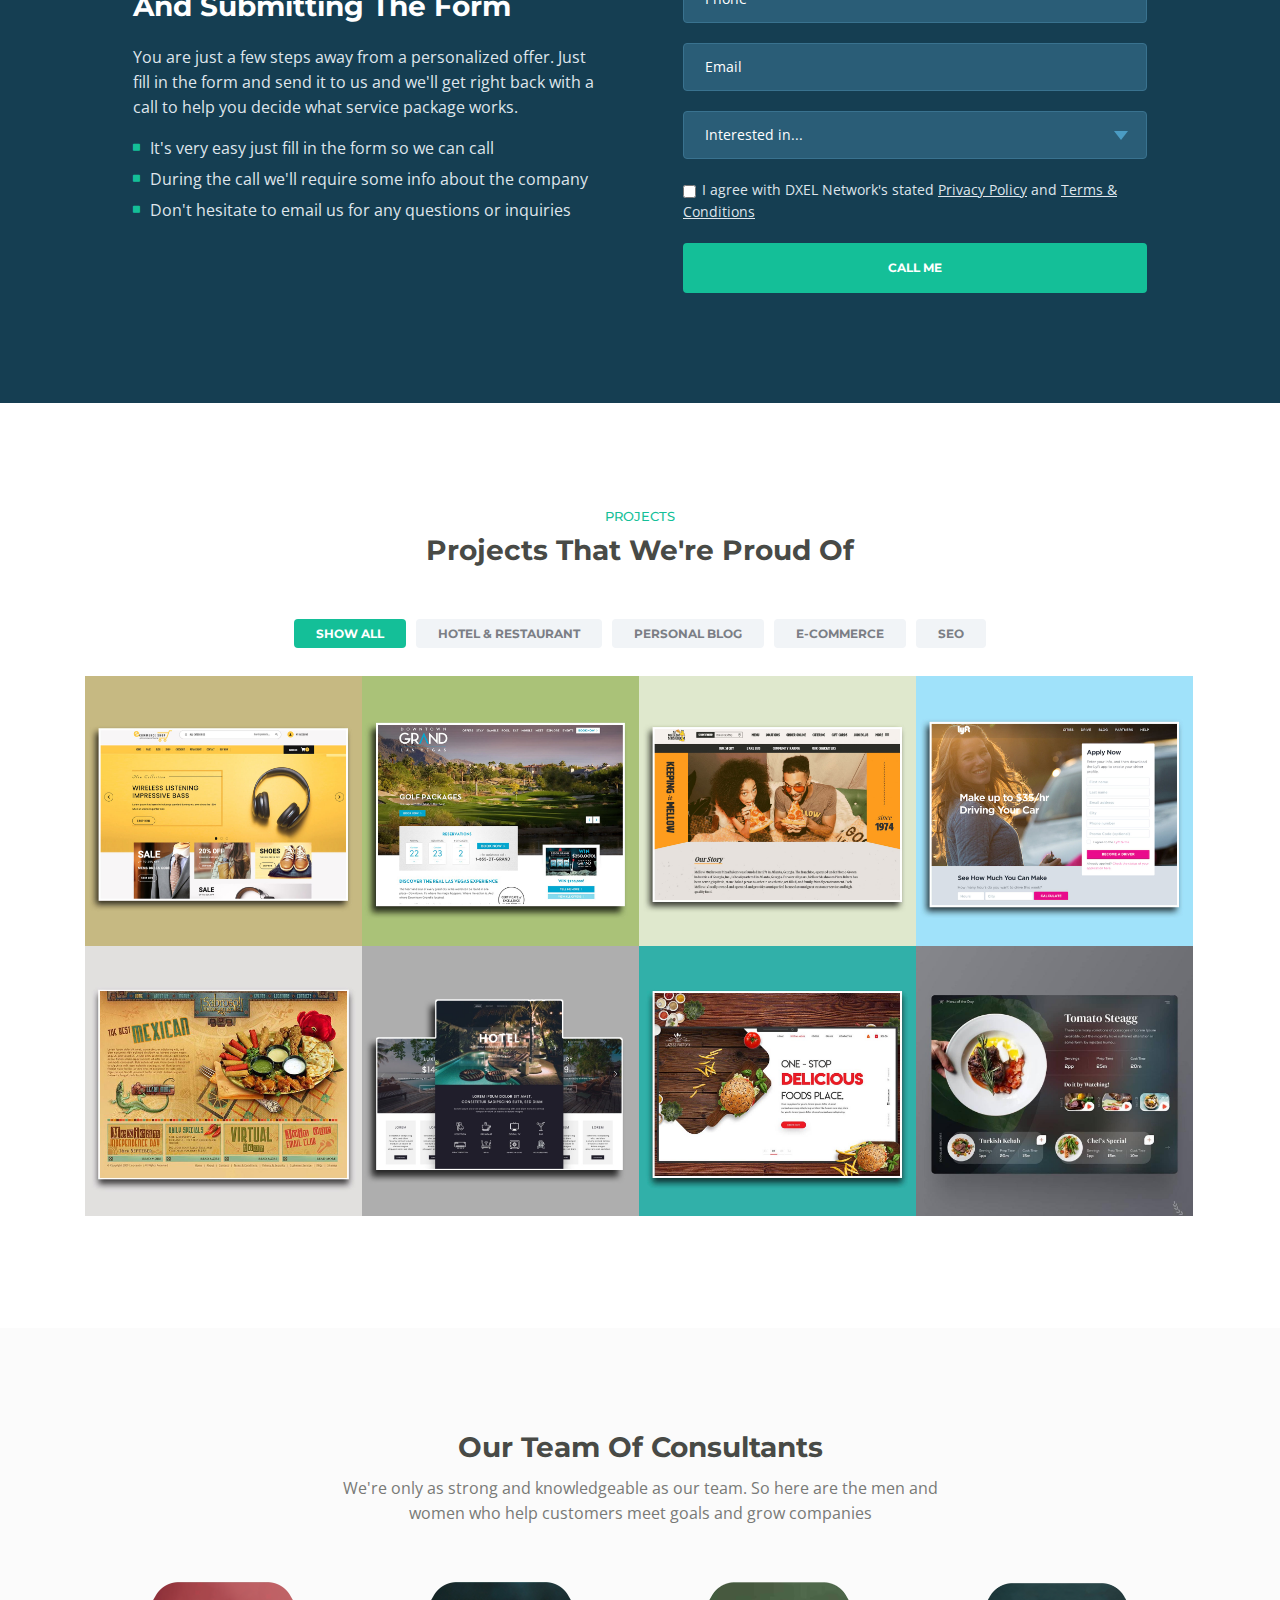
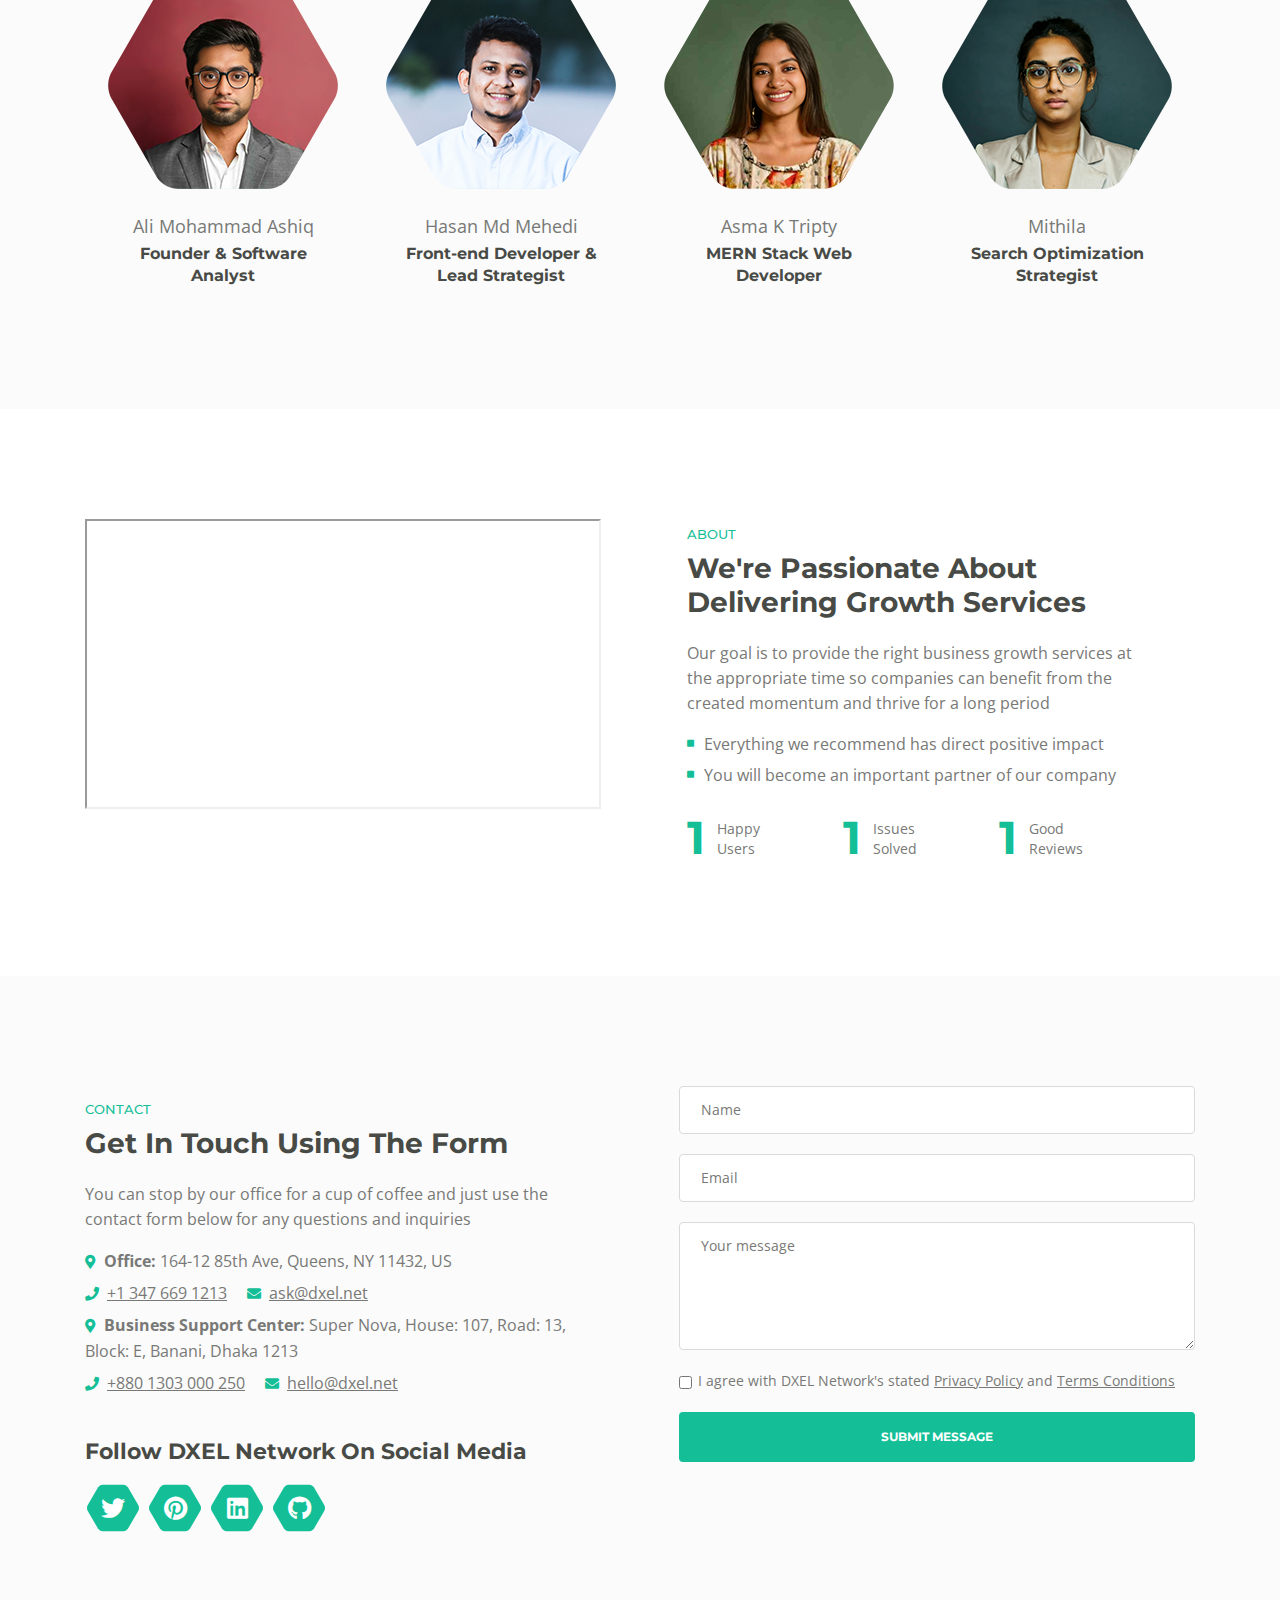
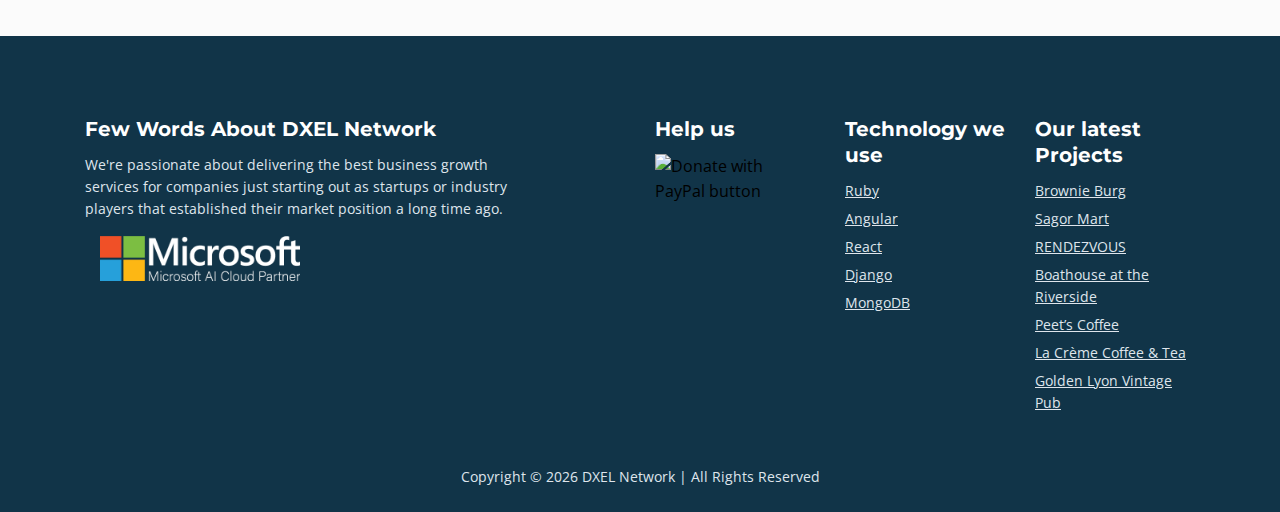
==== commit 9028019f: "Update index.html" ====
--- a/index.html
+++ b/index.html
@@ -1245,6 +1245,7 @@
                     <div class="text-container about">
                         <h4>Few Words About DXEL Network</h4>
                         <p class="white">We're passionate about delivering the best business growth services for companies just starting out as startups or industry players that established their market position a long time ago.</p>
+			    <img src="images/Microsoft-AI-Cloud-Partner.png" alt="Microsoft AI Cloud Partner" class="col-md-6">
                     </div> <!-- end of text-container -->
                 </div> <!-- end of col -->
                 <div class="col-md-2">
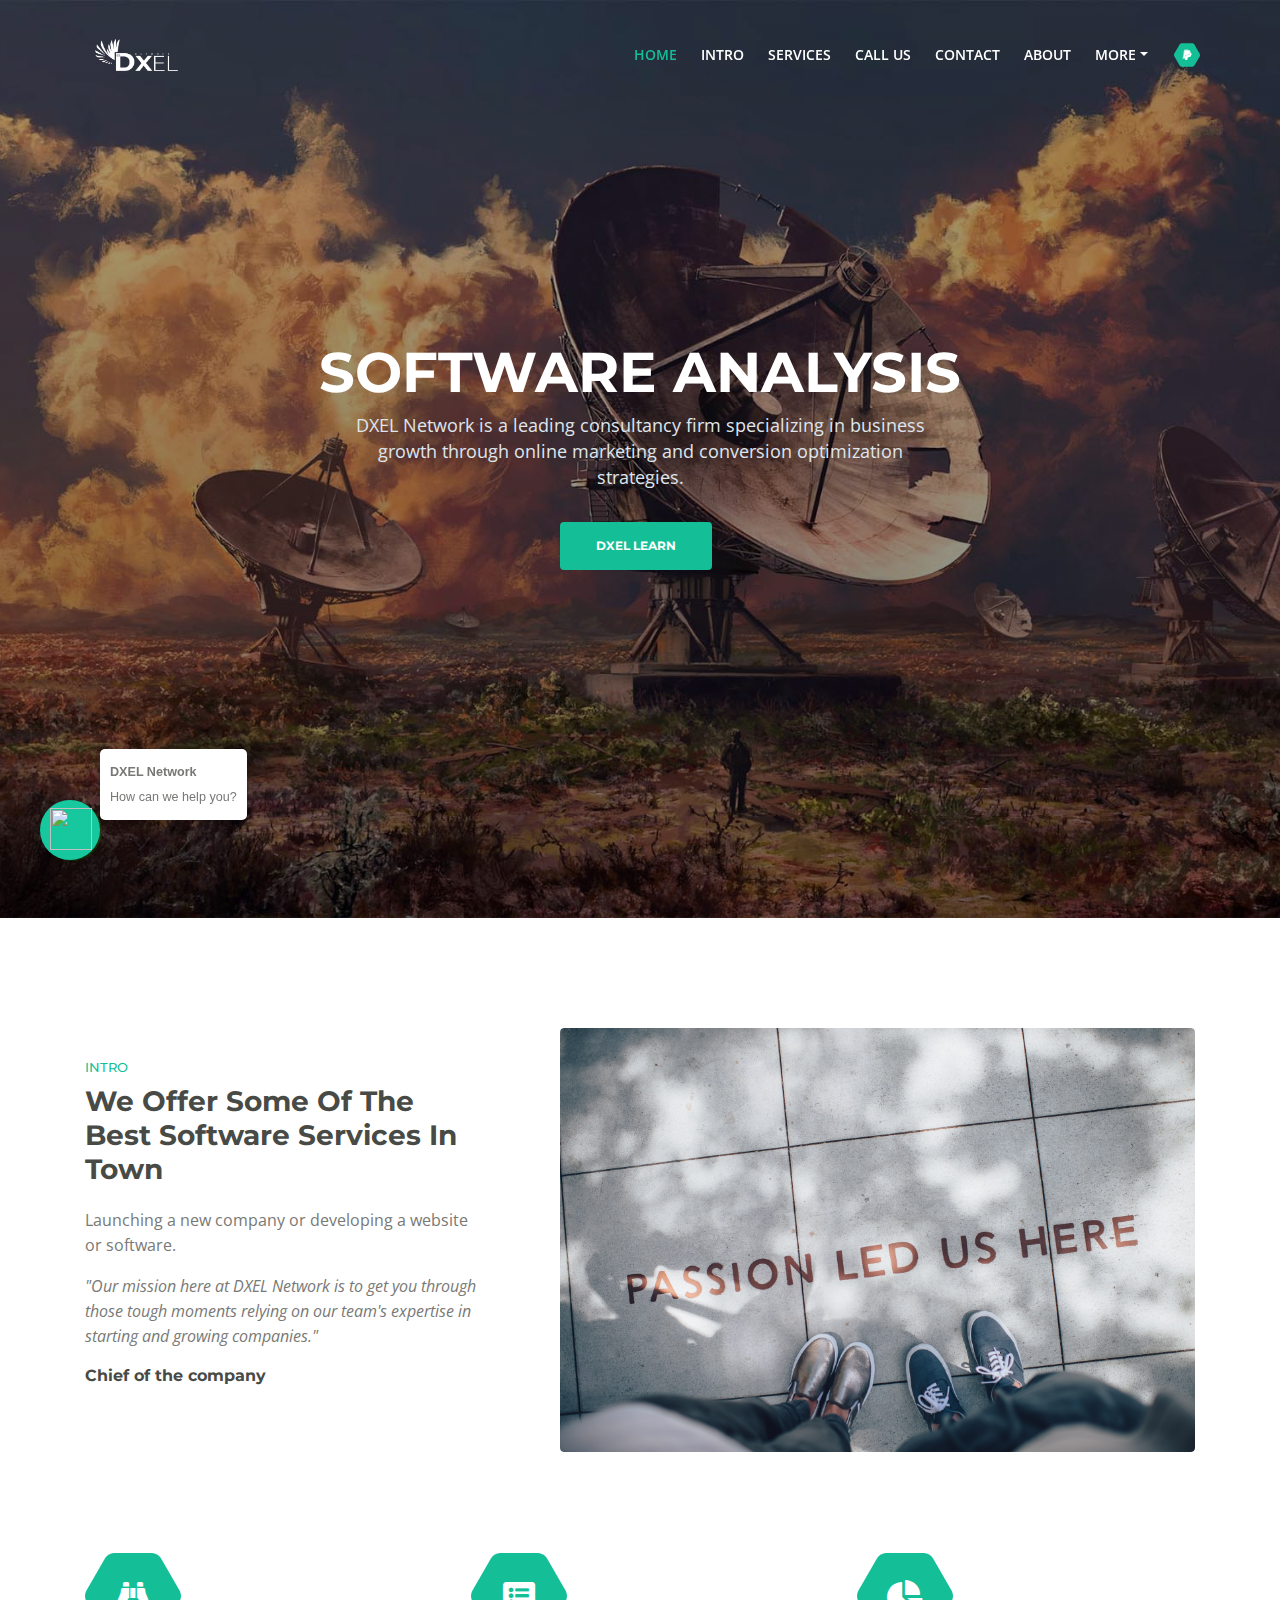
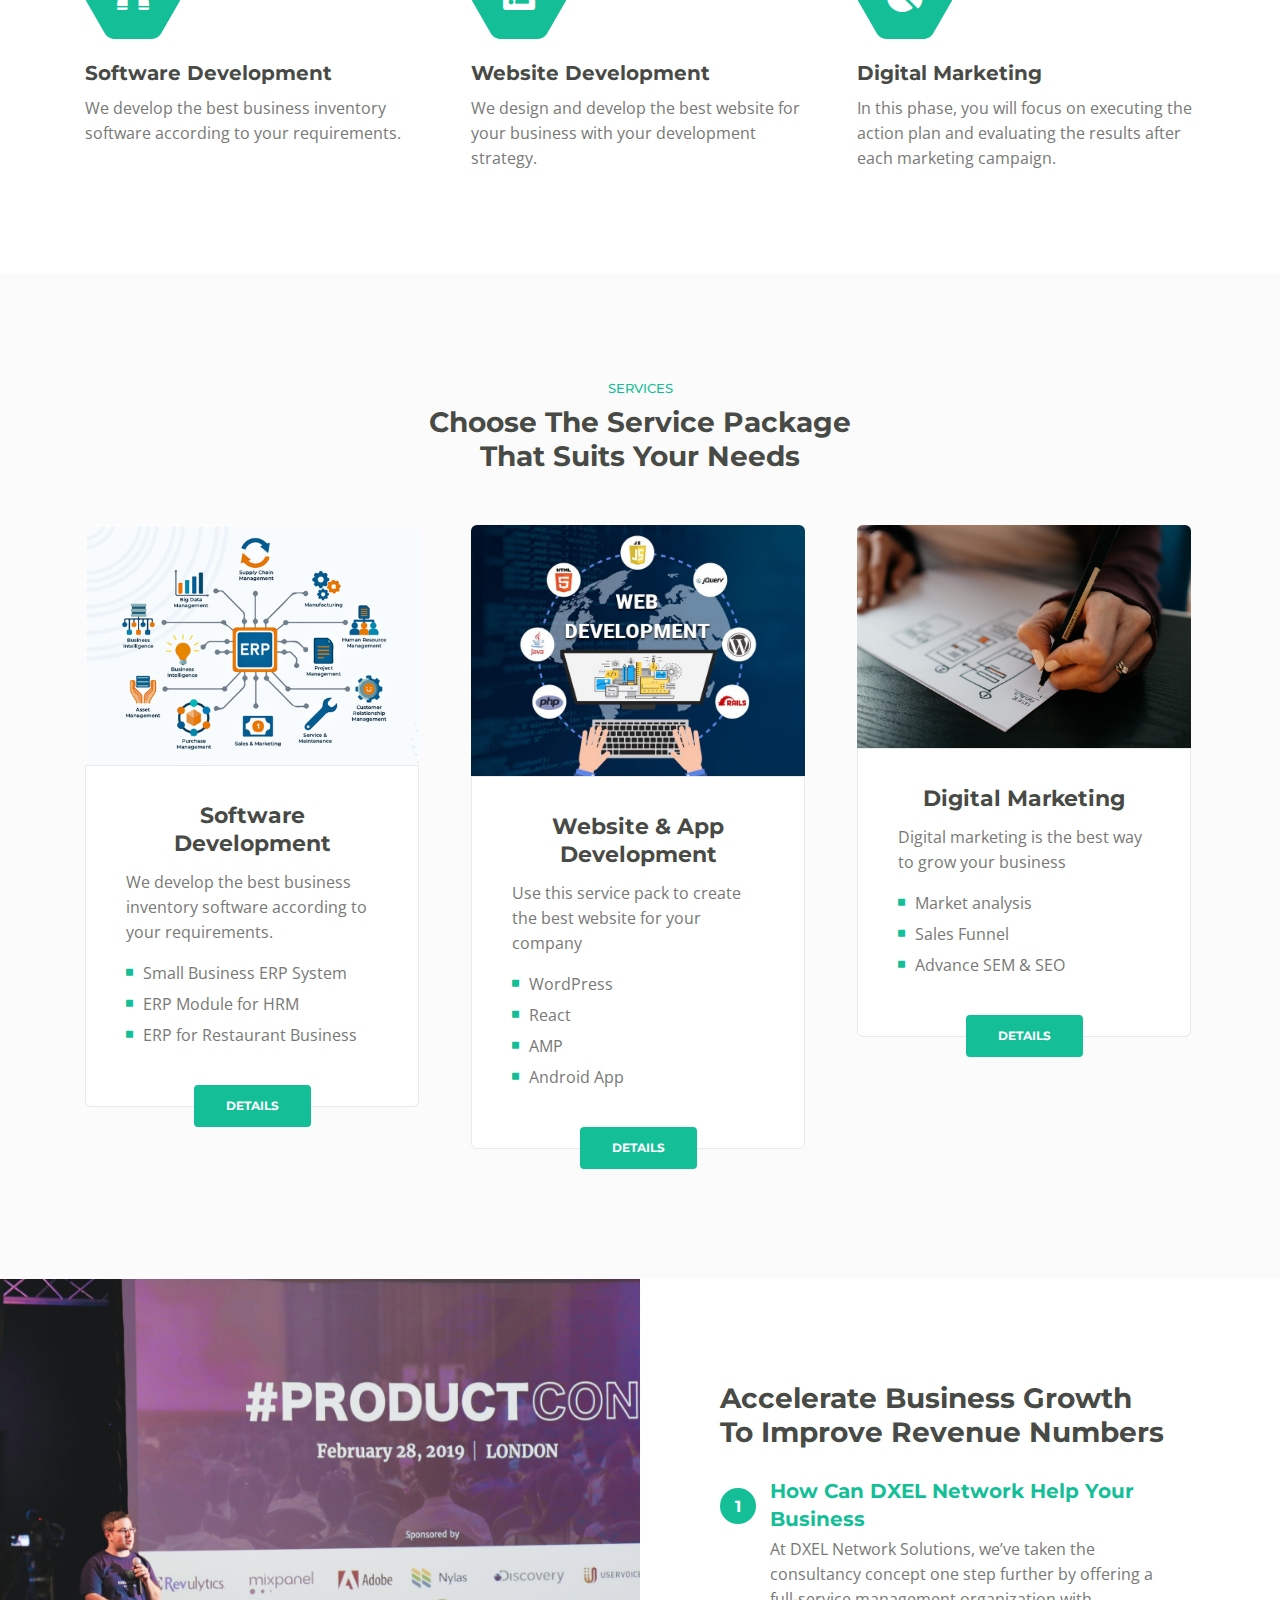
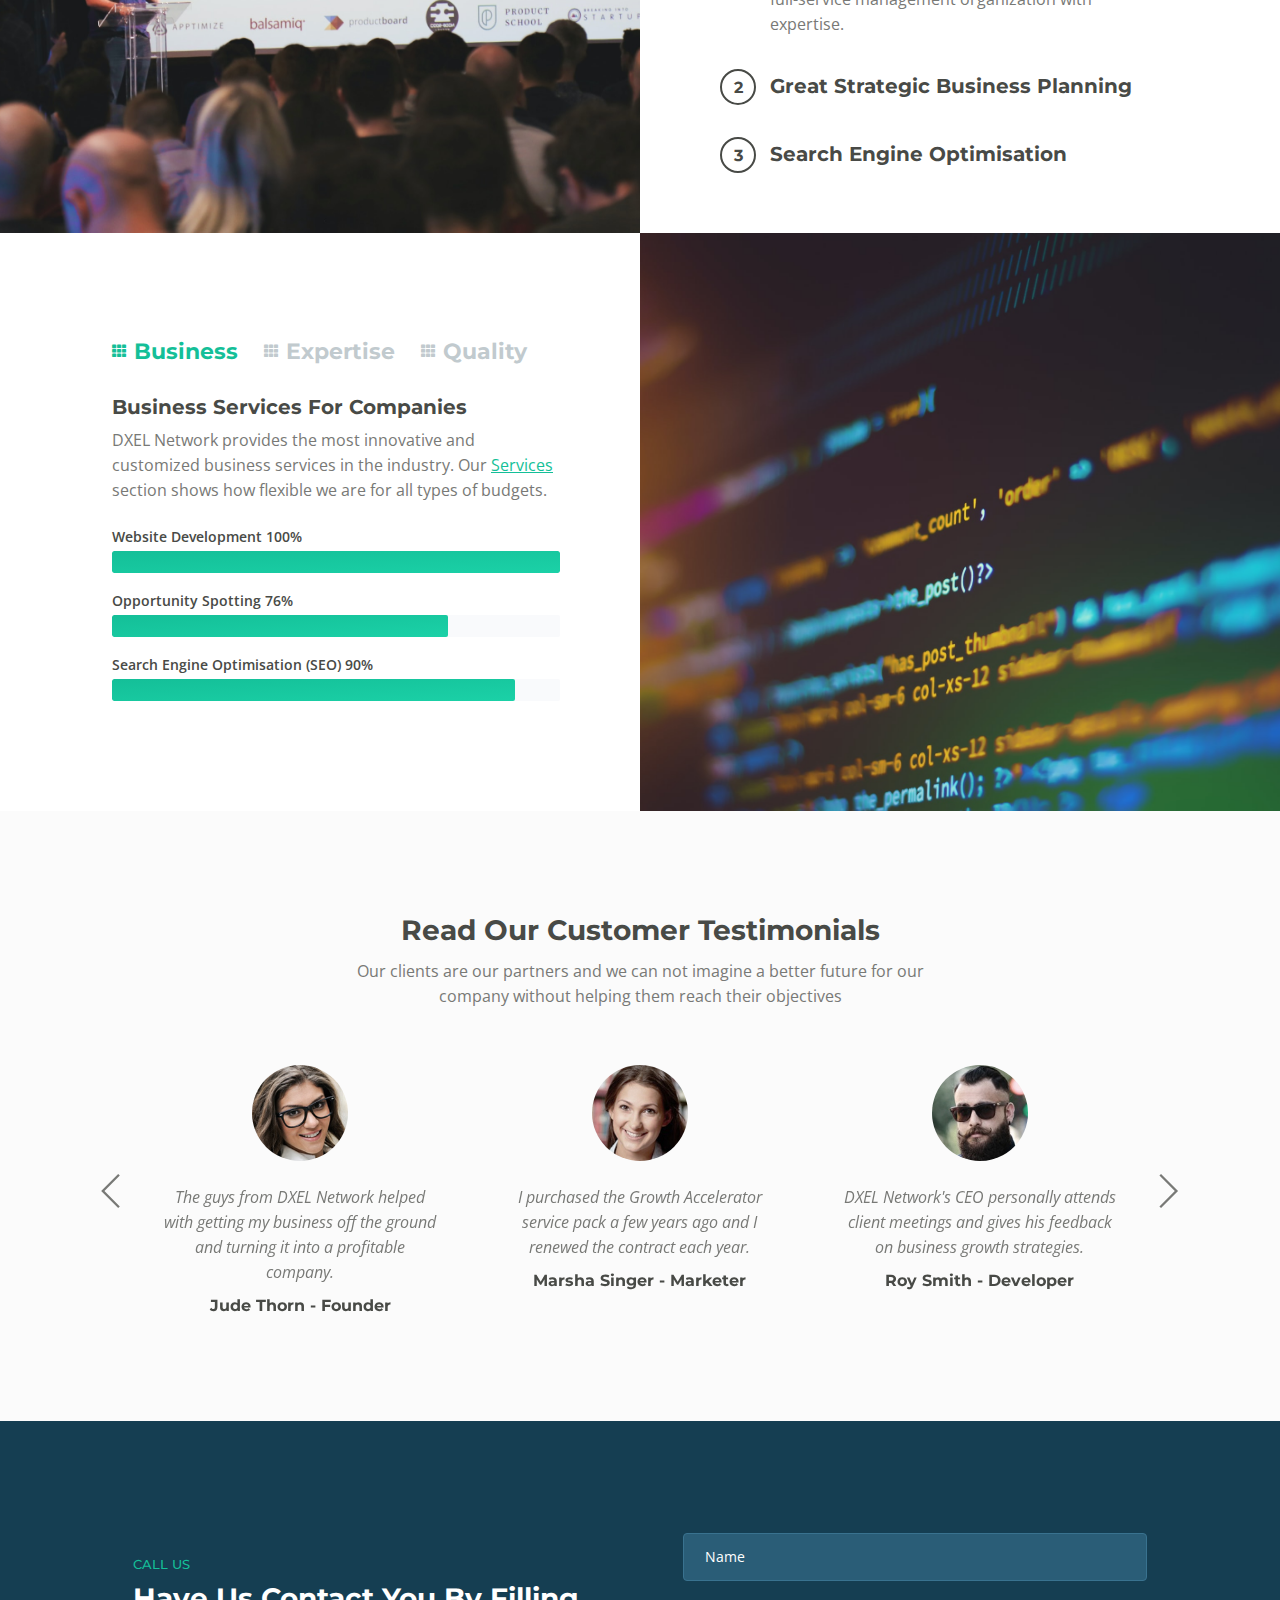
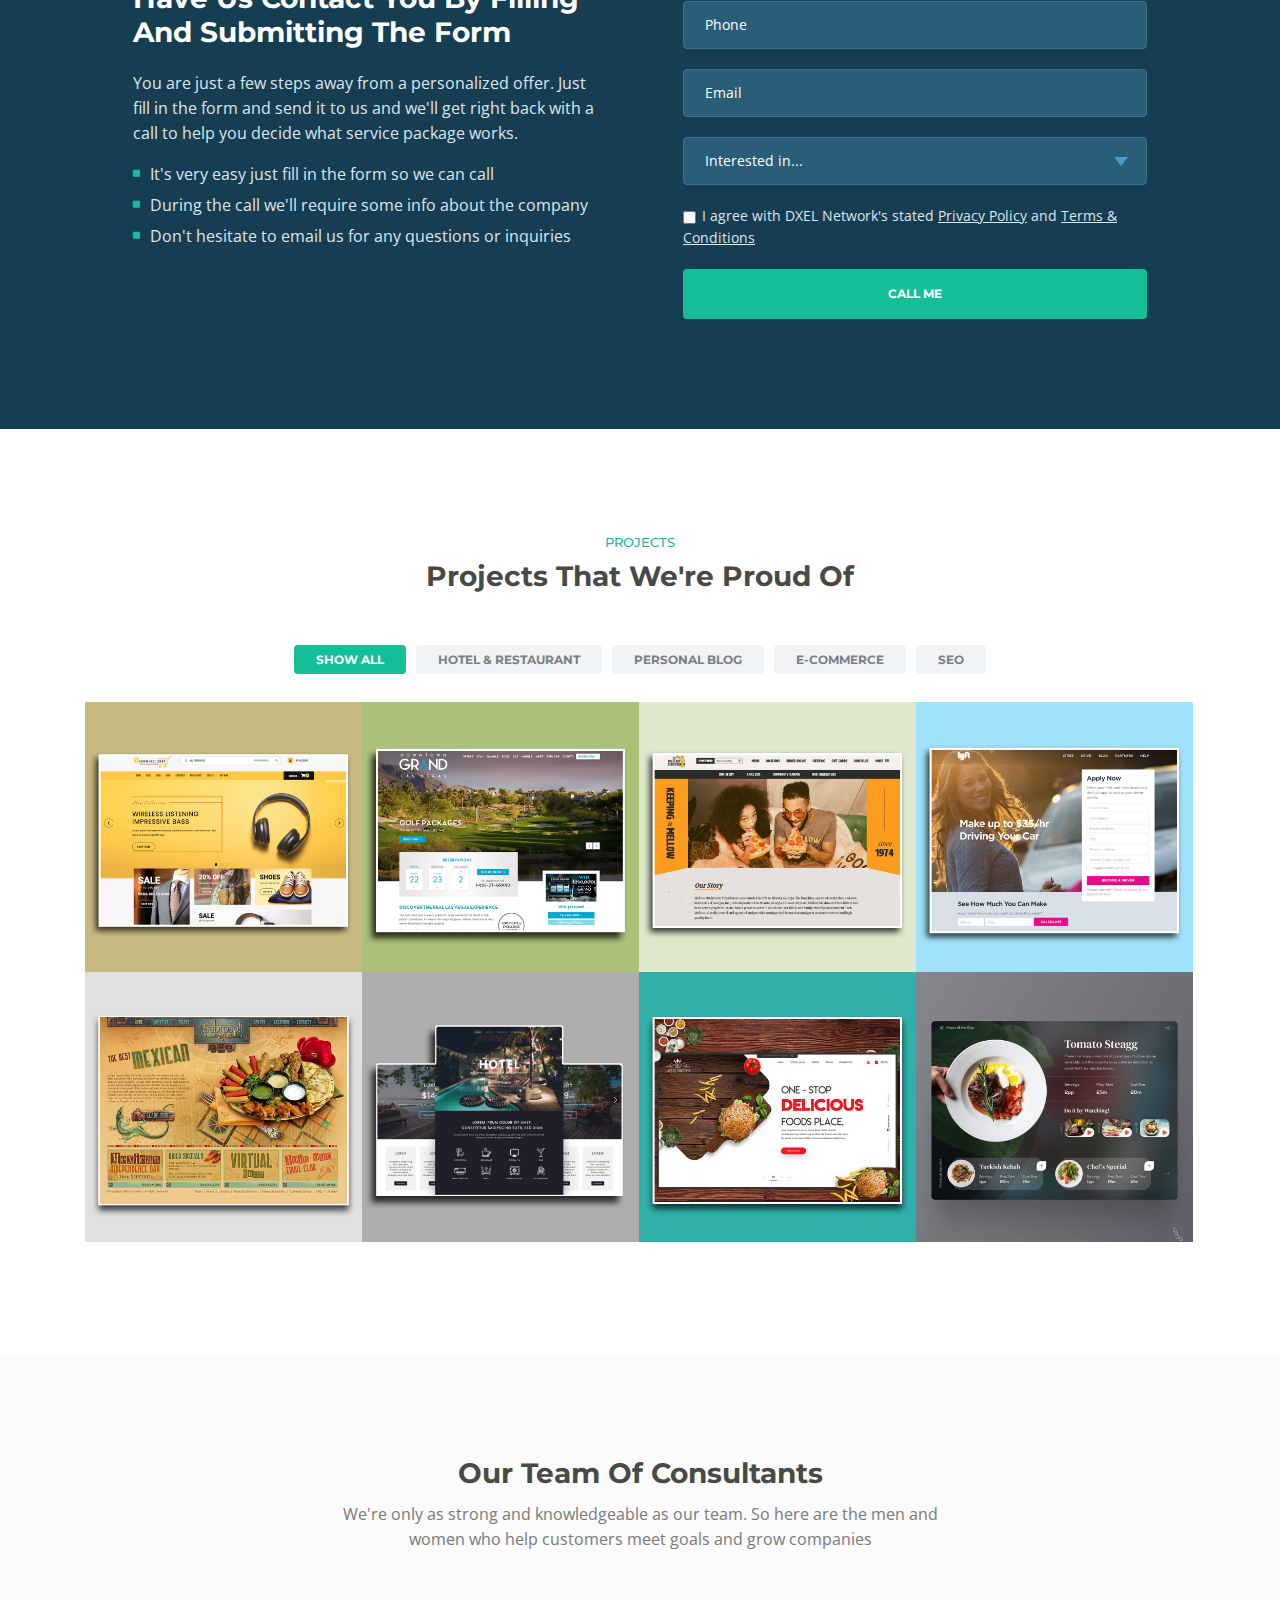
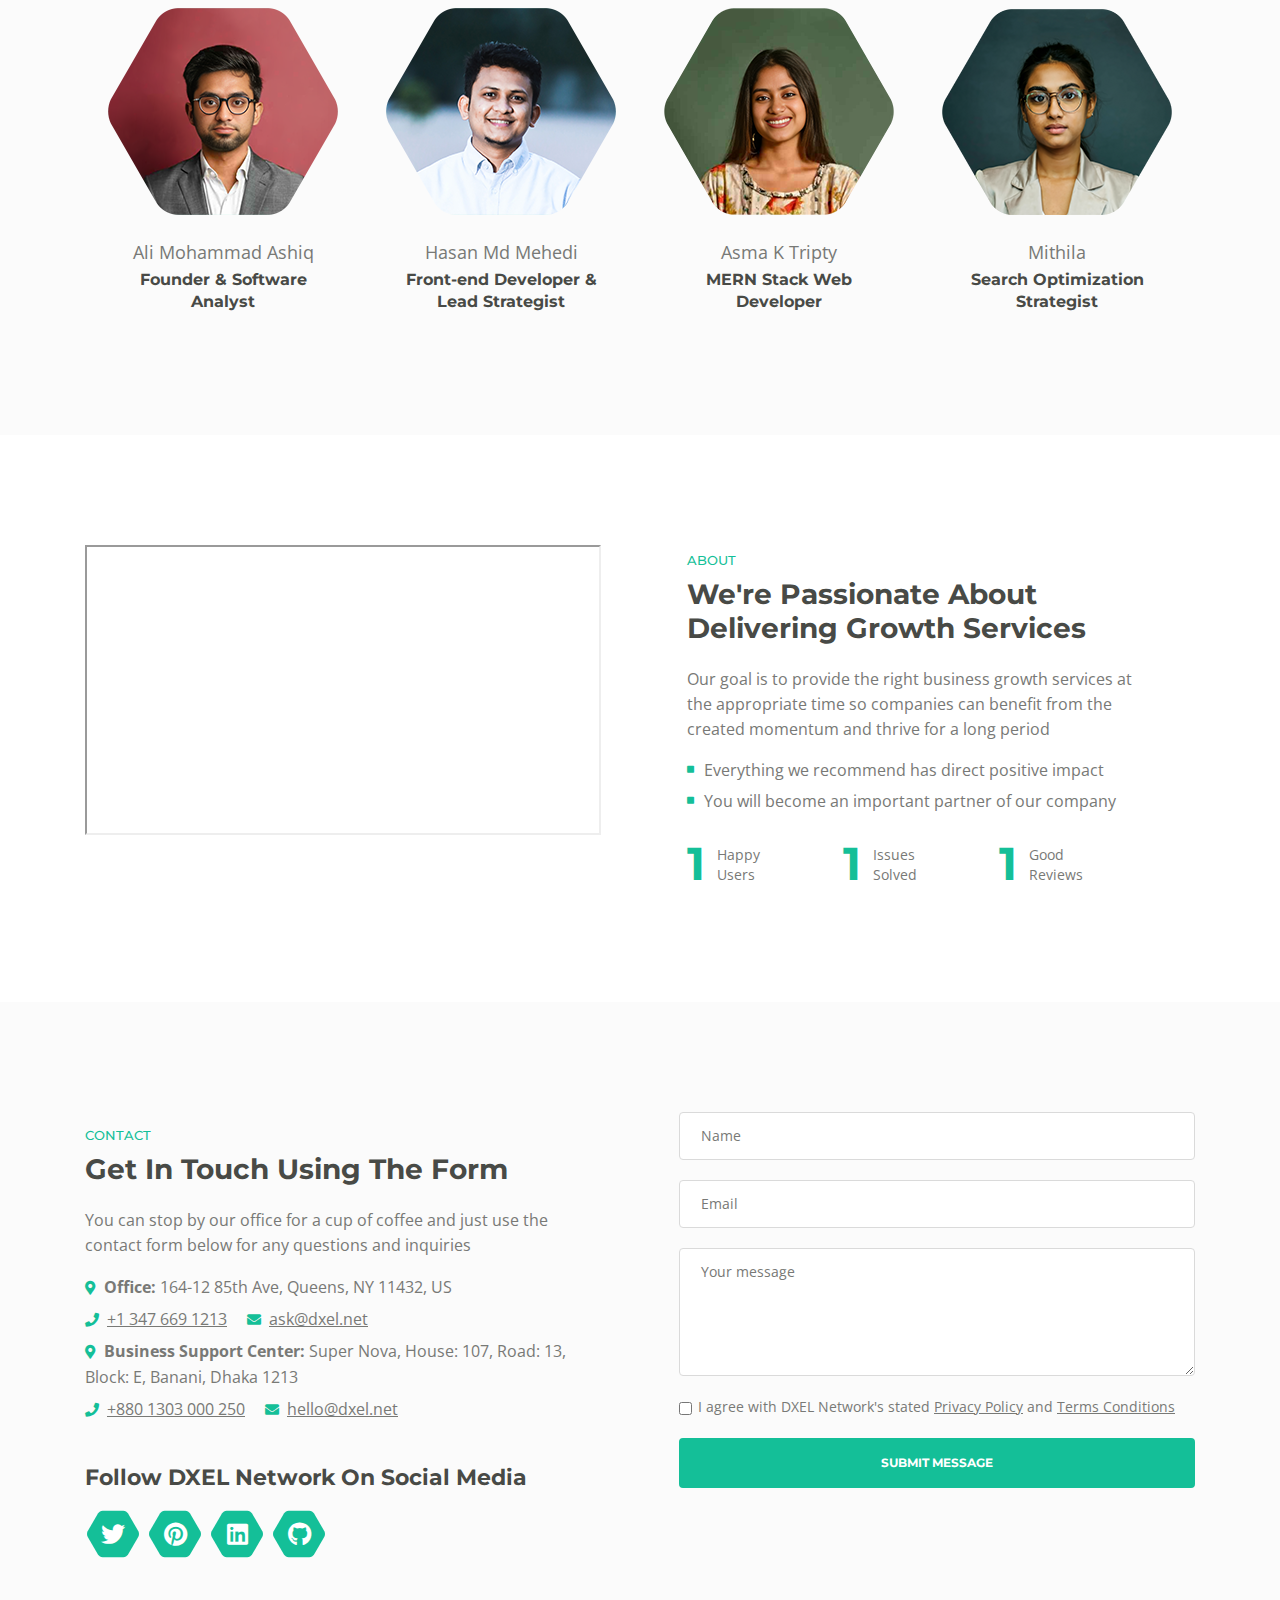
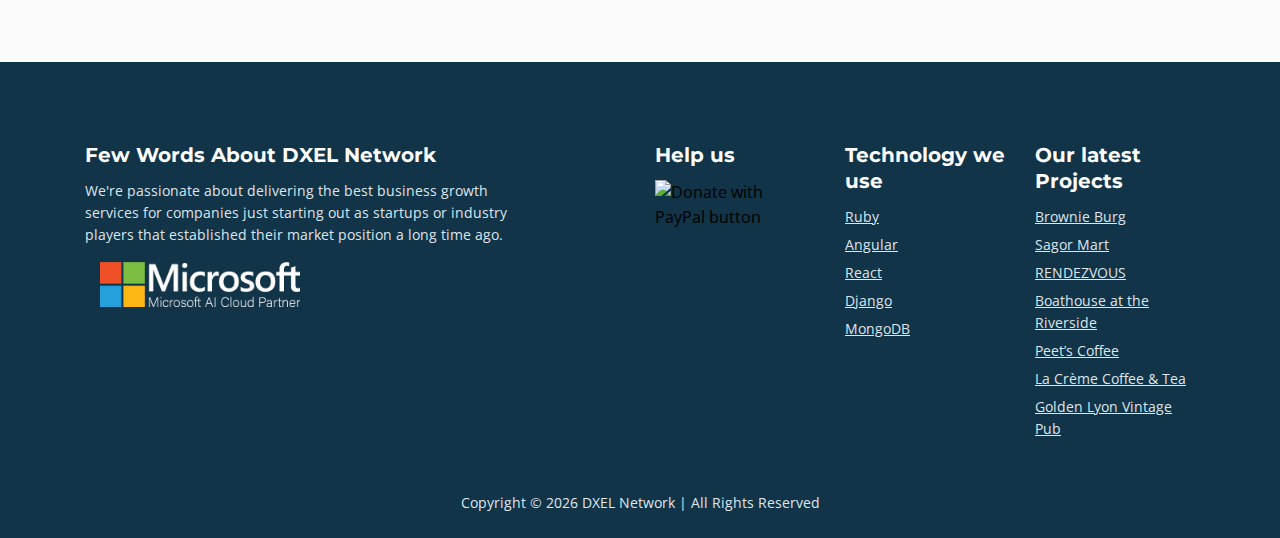
==== commit 706d9e5c: "Update index.html" ====
--- a/index.html
+++ b/index.html
@@ -186,7 +186,7 @@
                     <div class="col-lg-12">
                         <div class="text-container">
                             <h1>SOFTWARE <span id="js-rotating">ANALYSIS, DEVELOP, SOLUTIONS</span></h1>
-                            <p class="p-heading p-large">DXEL Network is a top consultancy company specializing in business growth using online marketing and conversion optimization tactics</p>
+                            <p class="p-heading p-large">DXEL Network is a leading consultancy firm specializing in business growth through online marketing and conversion optimization strategies.</p>
                             <a class="btn-solid-lg page-scroll" target="_blank" href="https://learn.dxel.net/">DXEL LEARN</a>
                         </div>
                     </div> <!-- end of col -->
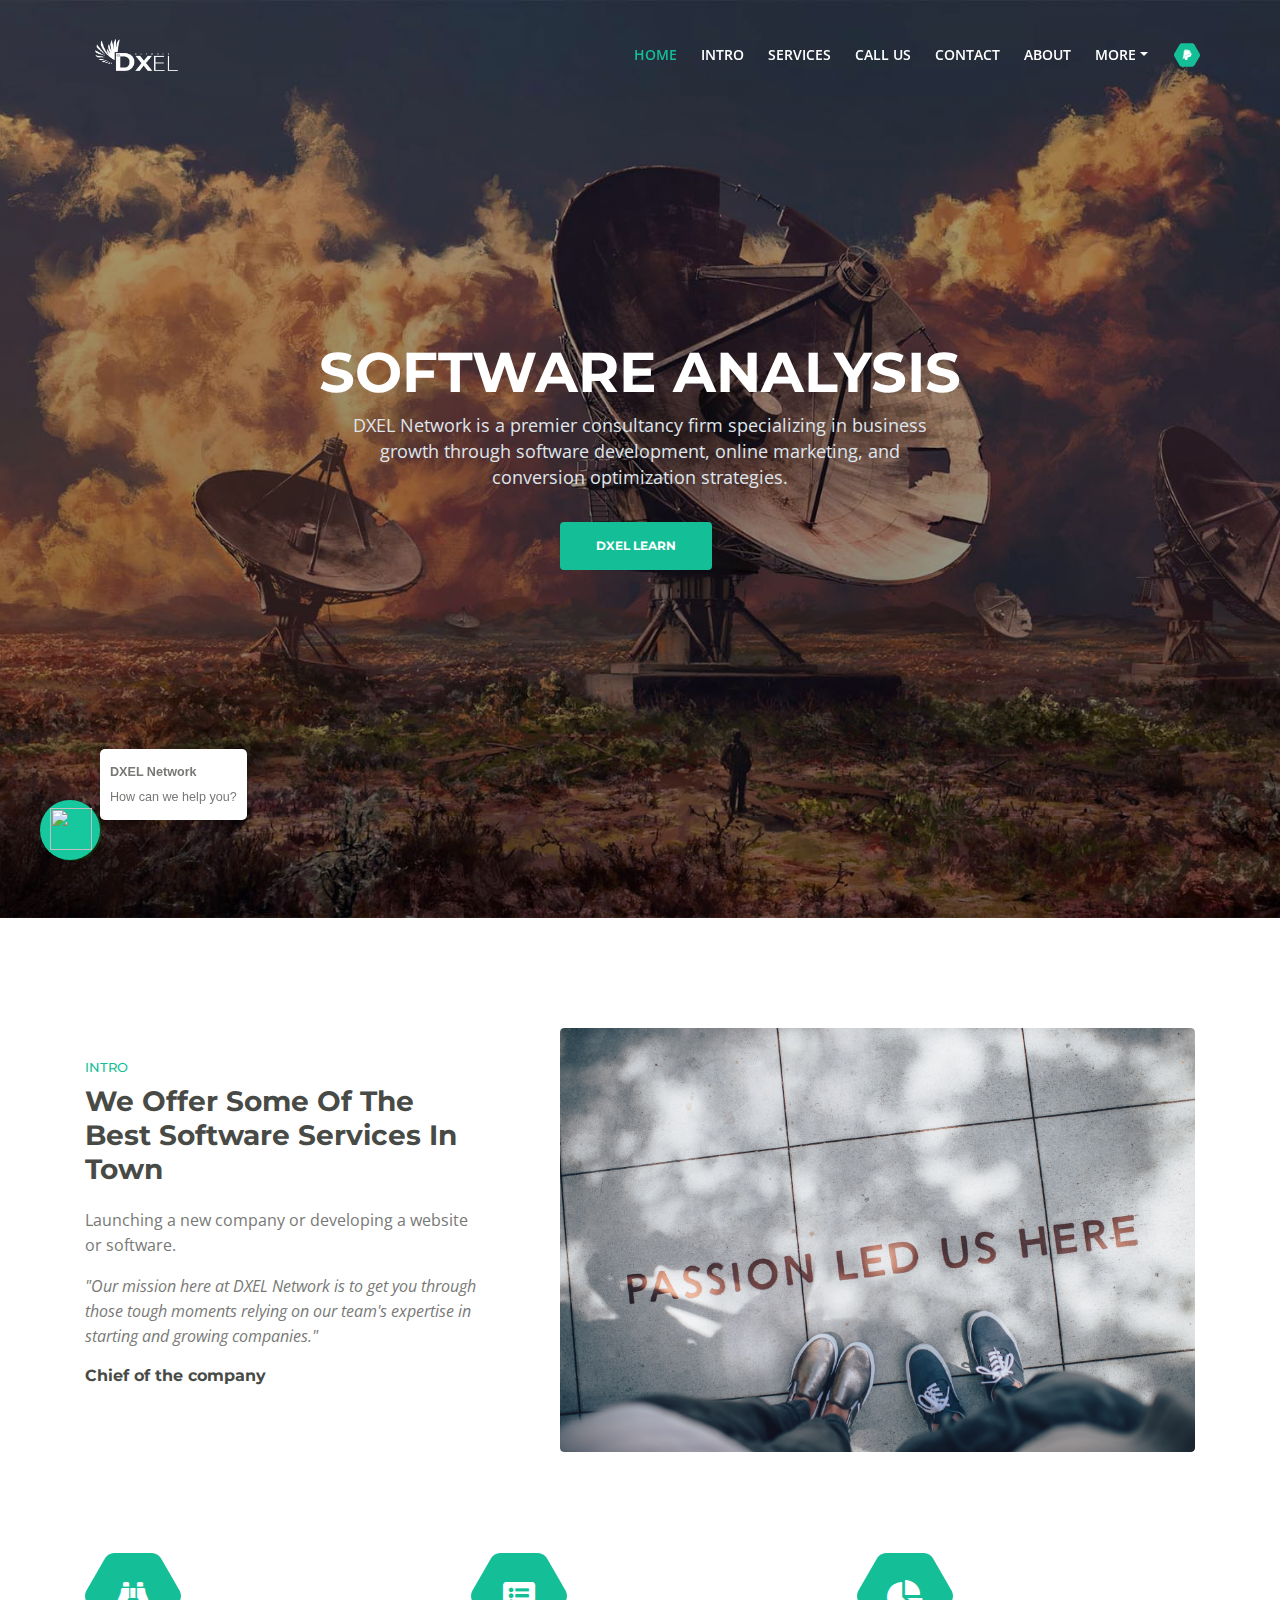
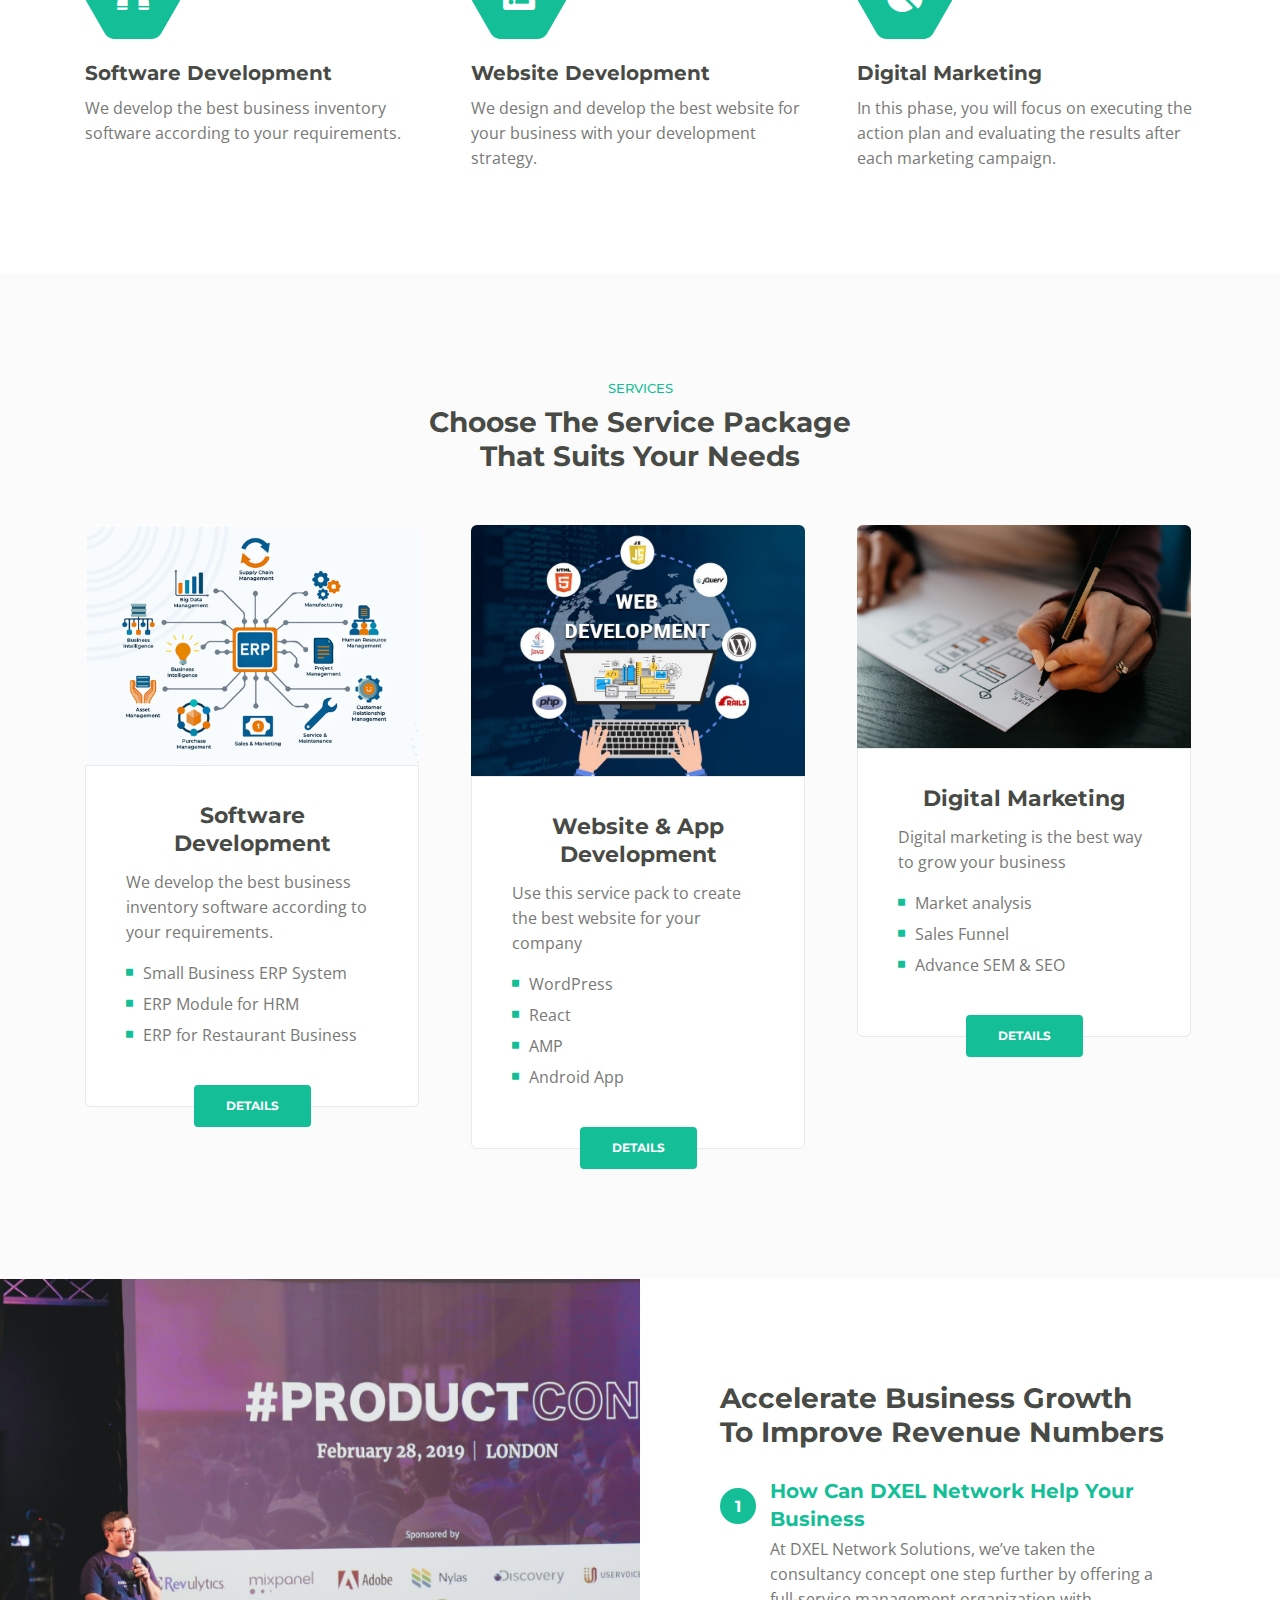
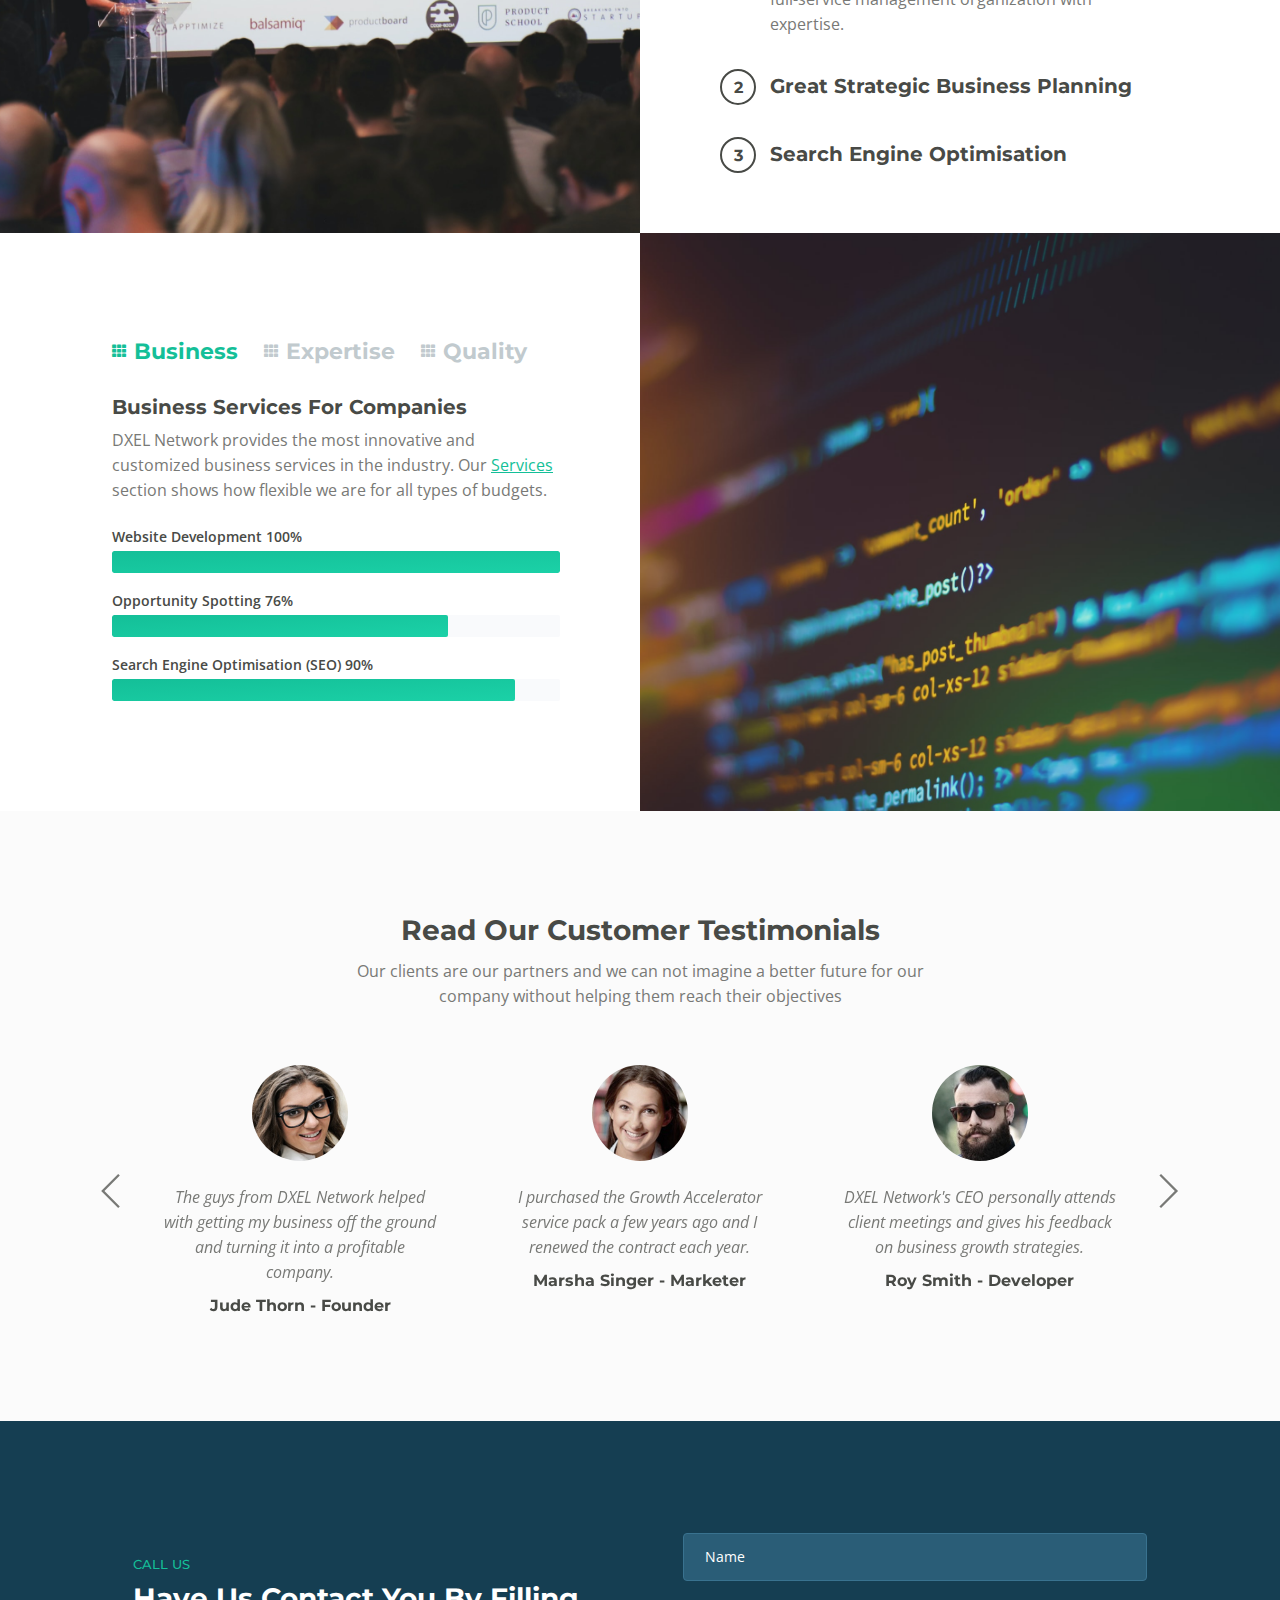
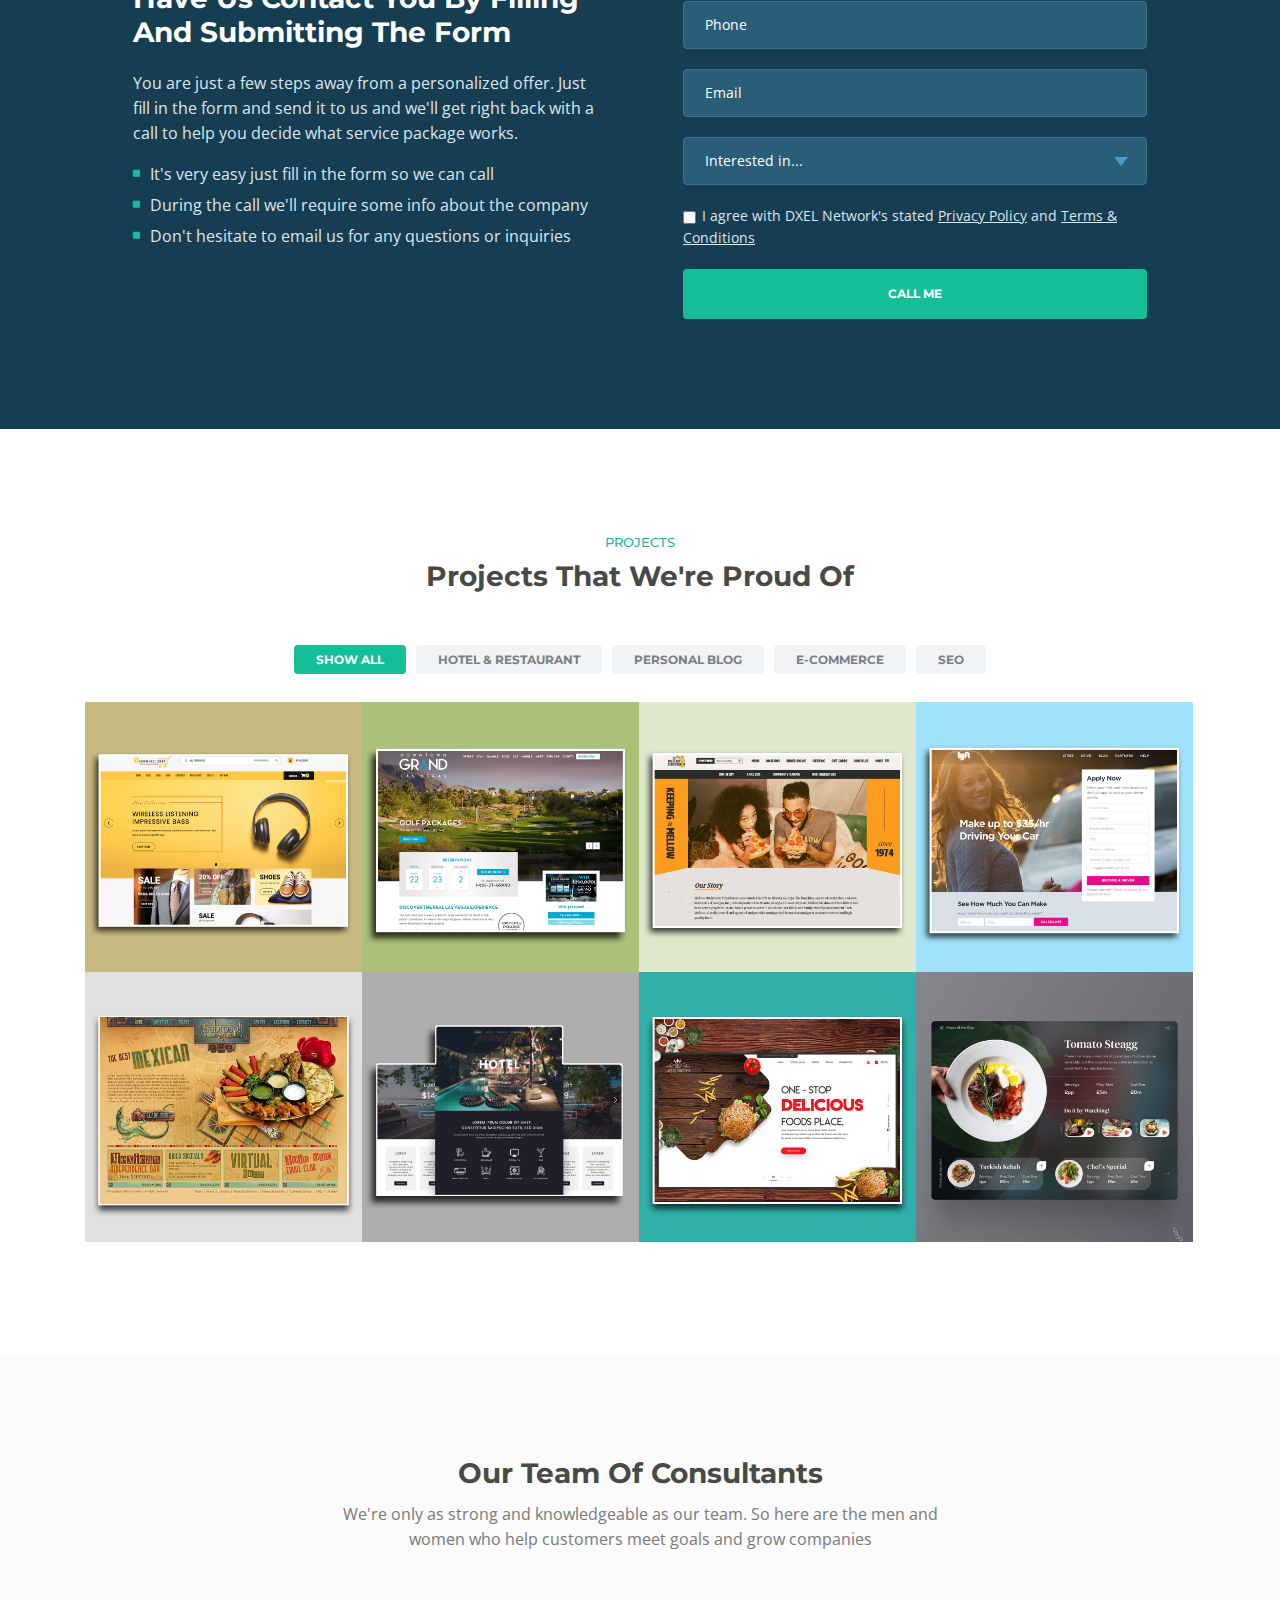
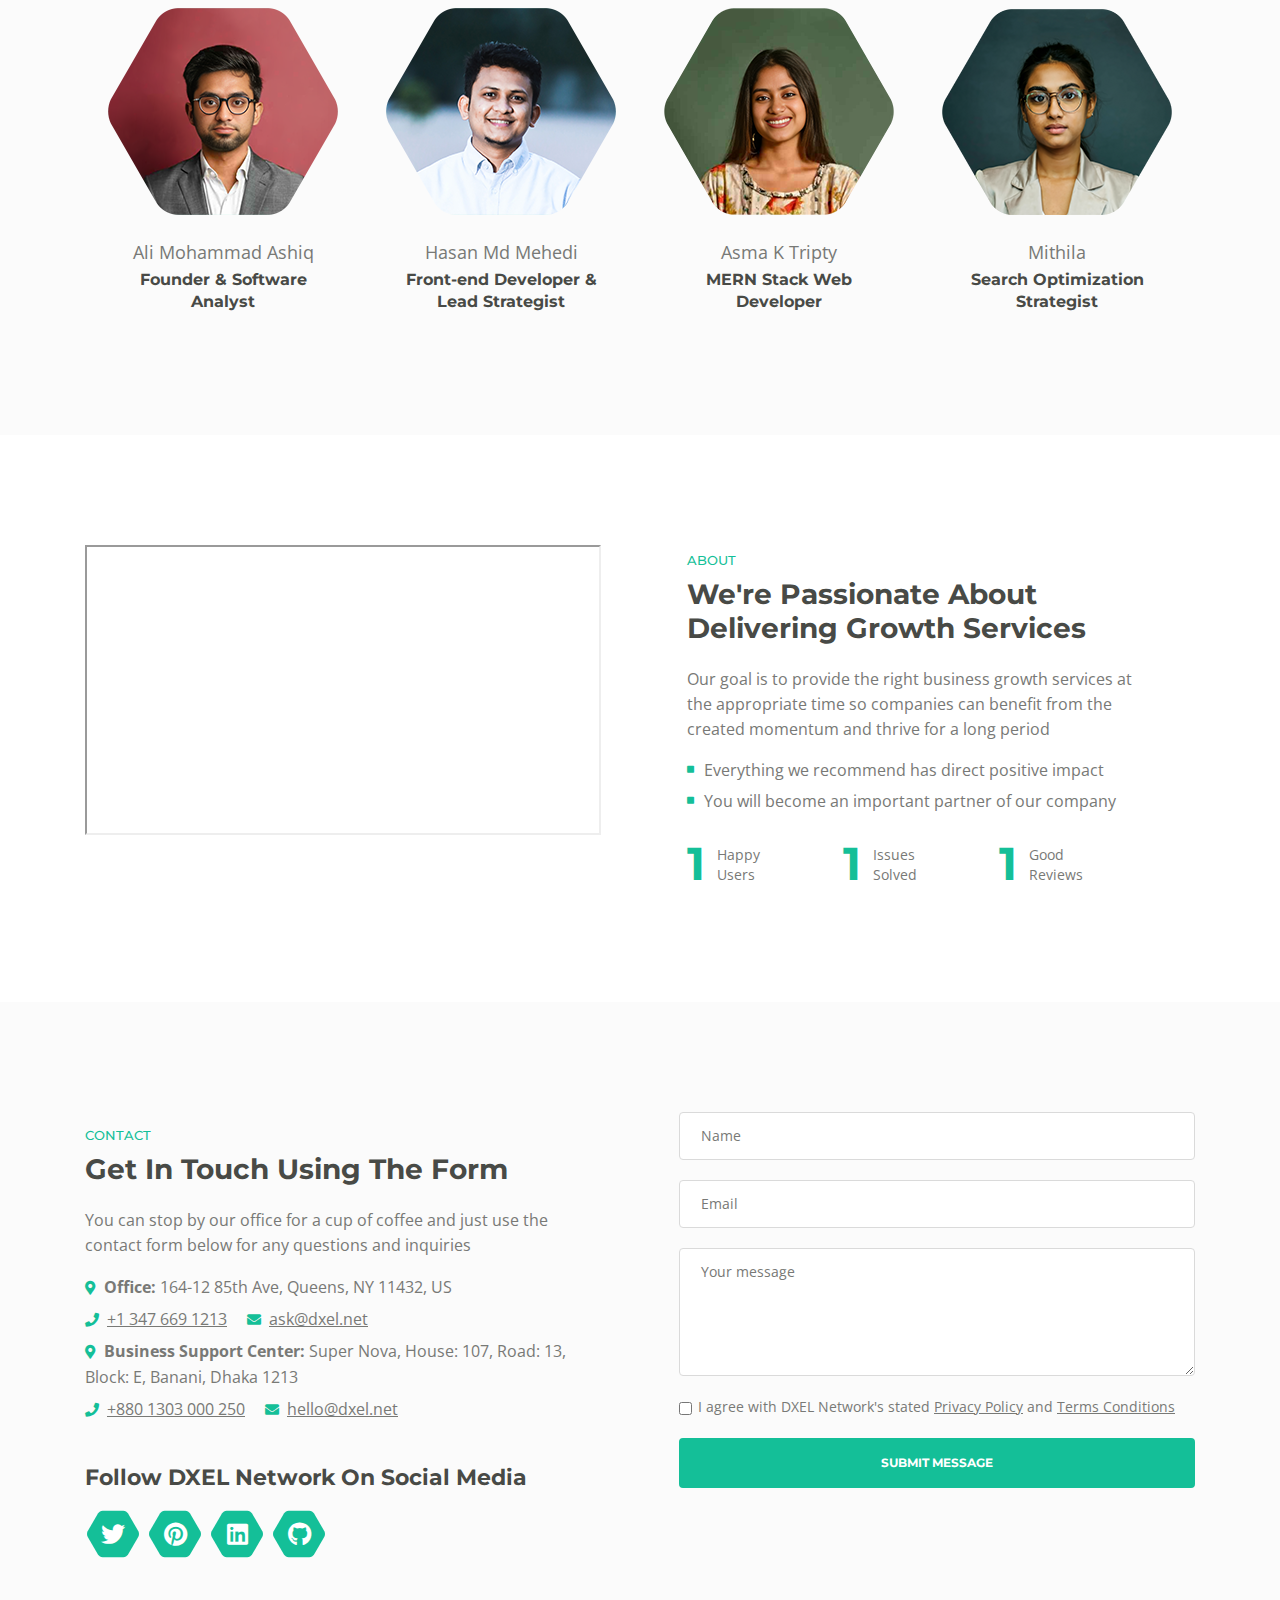
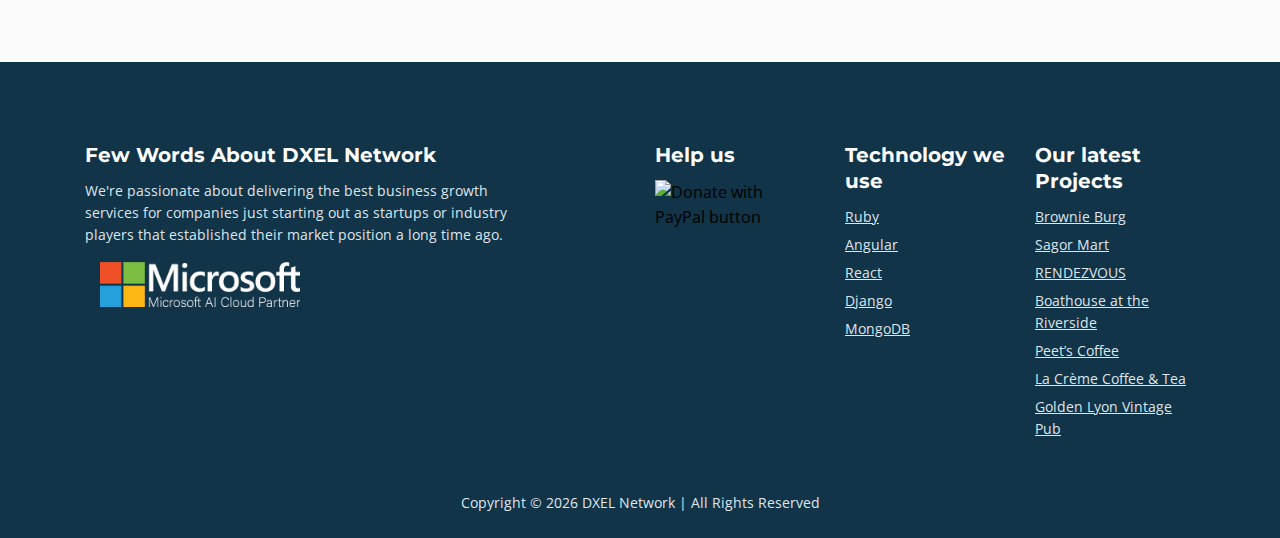
==== commit dedf90c9: "Update index.html" ====
--- a/index.html
+++ b/index.html
@@ -186,7 +186,7 @@
                     <div class="col-lg-12">
                         <div class="text-container">
                             <h1>SOFTWARE <span id="js-rotating">ANALYSIS, DEVELOP, SOLUTIONS</span></h1>
-                            <p class="p-heading p-large">DXEL Network is a leading consultancy firm specializing in business growth through online marketing and conversion optimization strategies.</p>
+                            <p class="p-heading p-large">DXEL Network is a premier consultancy firm specializing in business growth through software development, online marketing, and conversion optimization strategies.</p>
                             <a class="btn-solid-lg page-scroll" target="_blank" href="https://learn.dxel.net/">DXEL LEARN</a>
                         </div>
                     </div> <!-- end of col -->
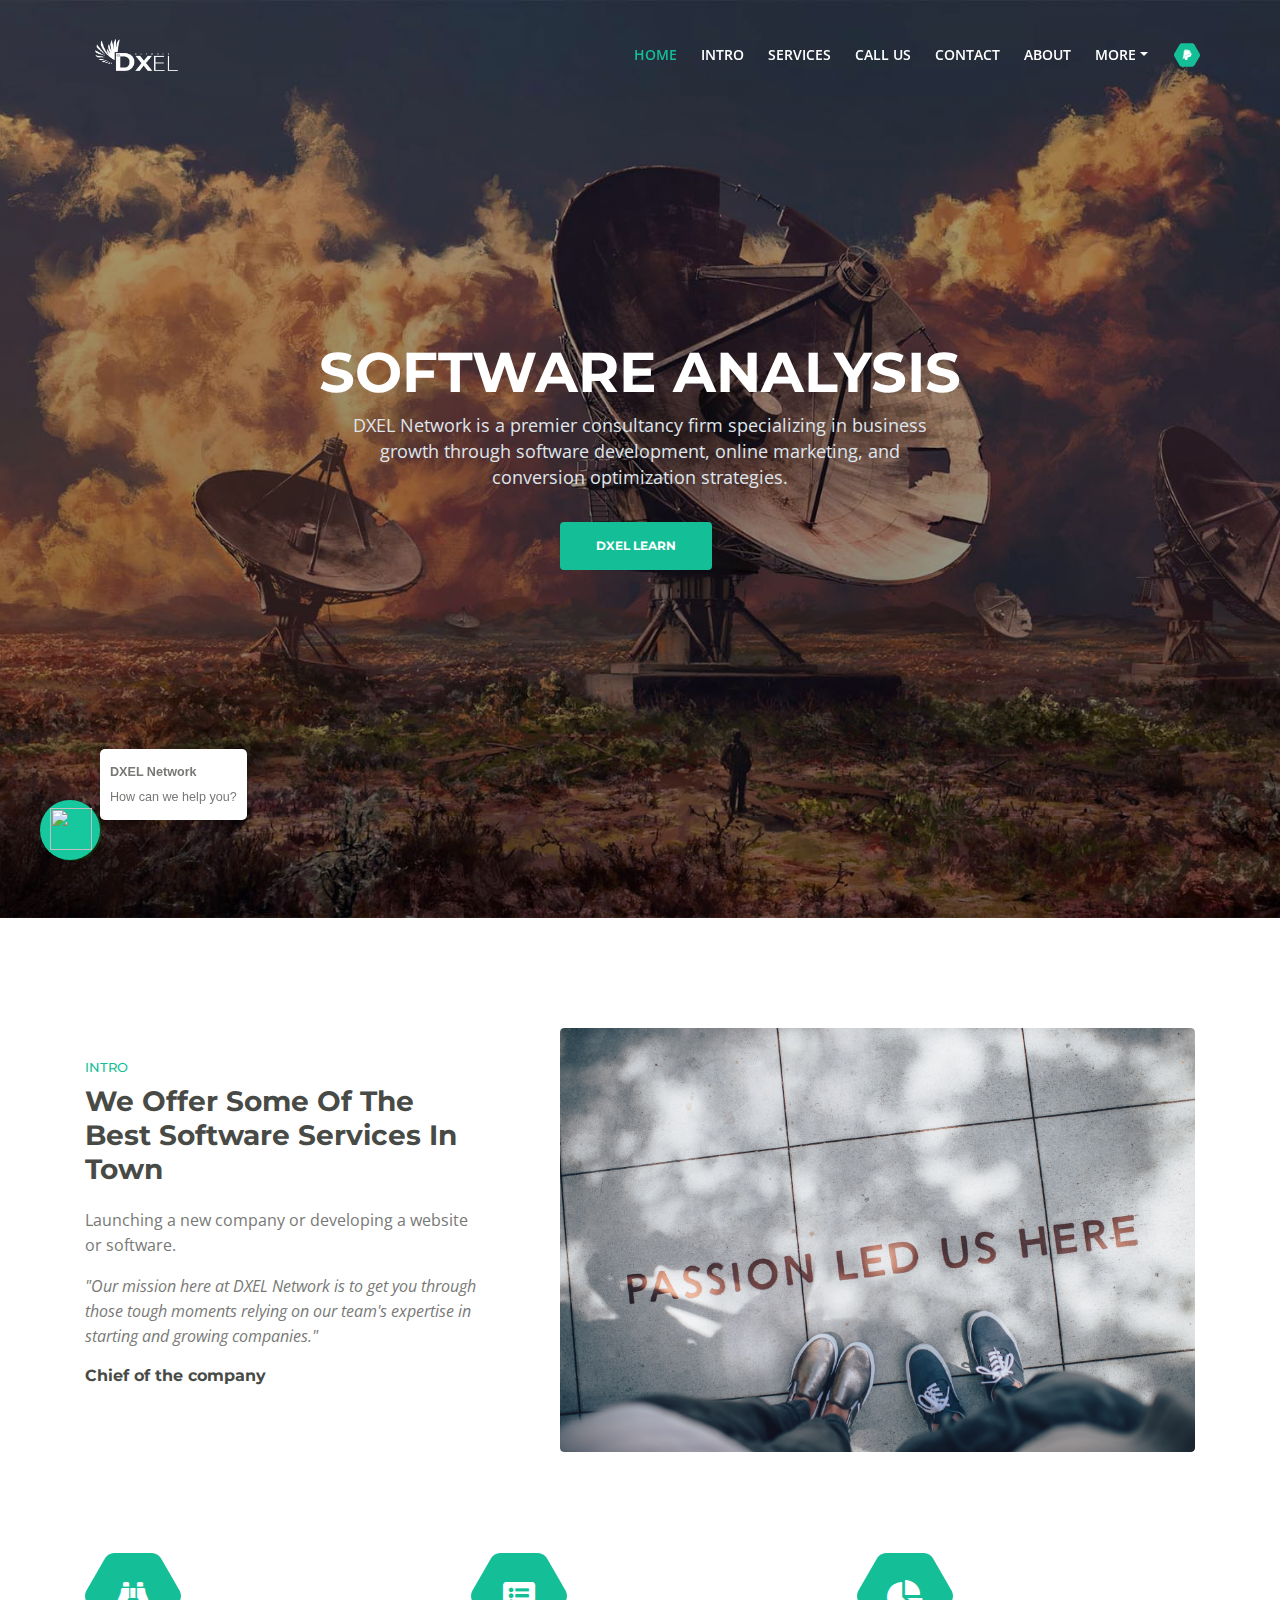
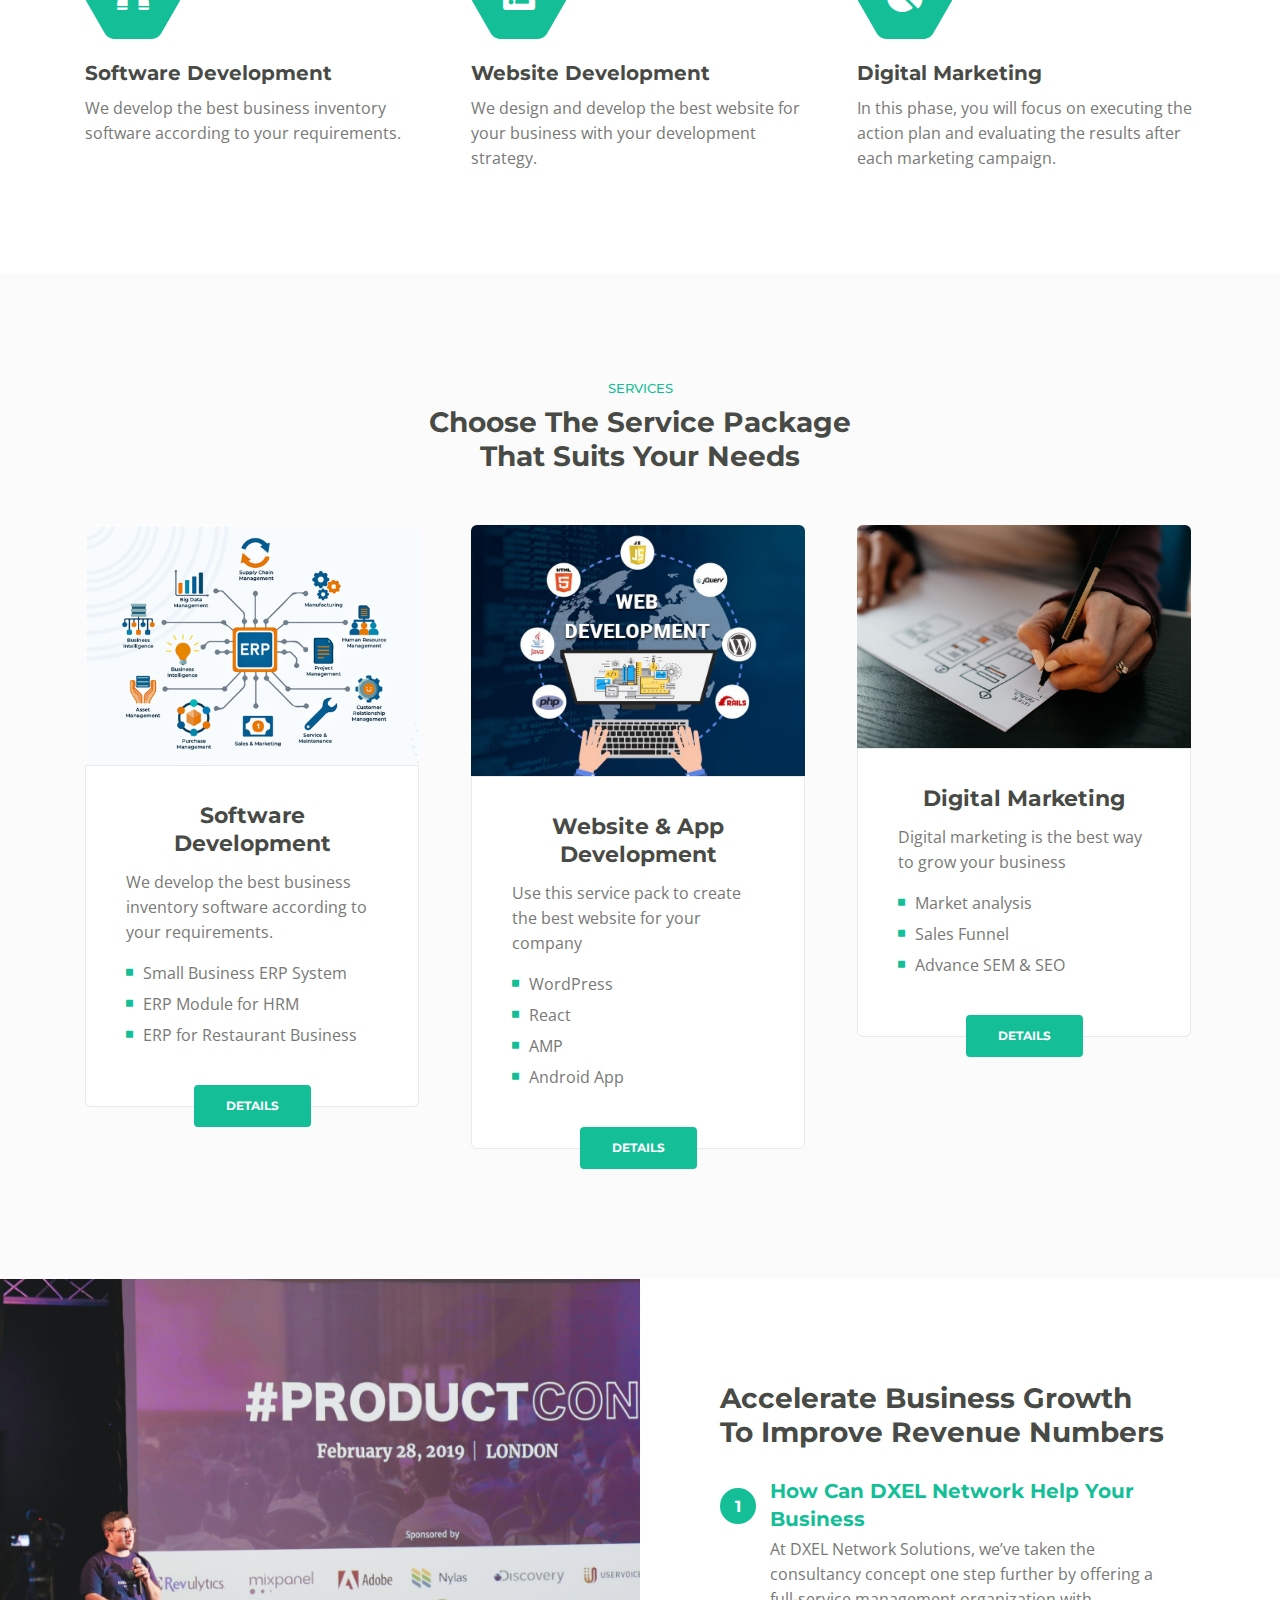
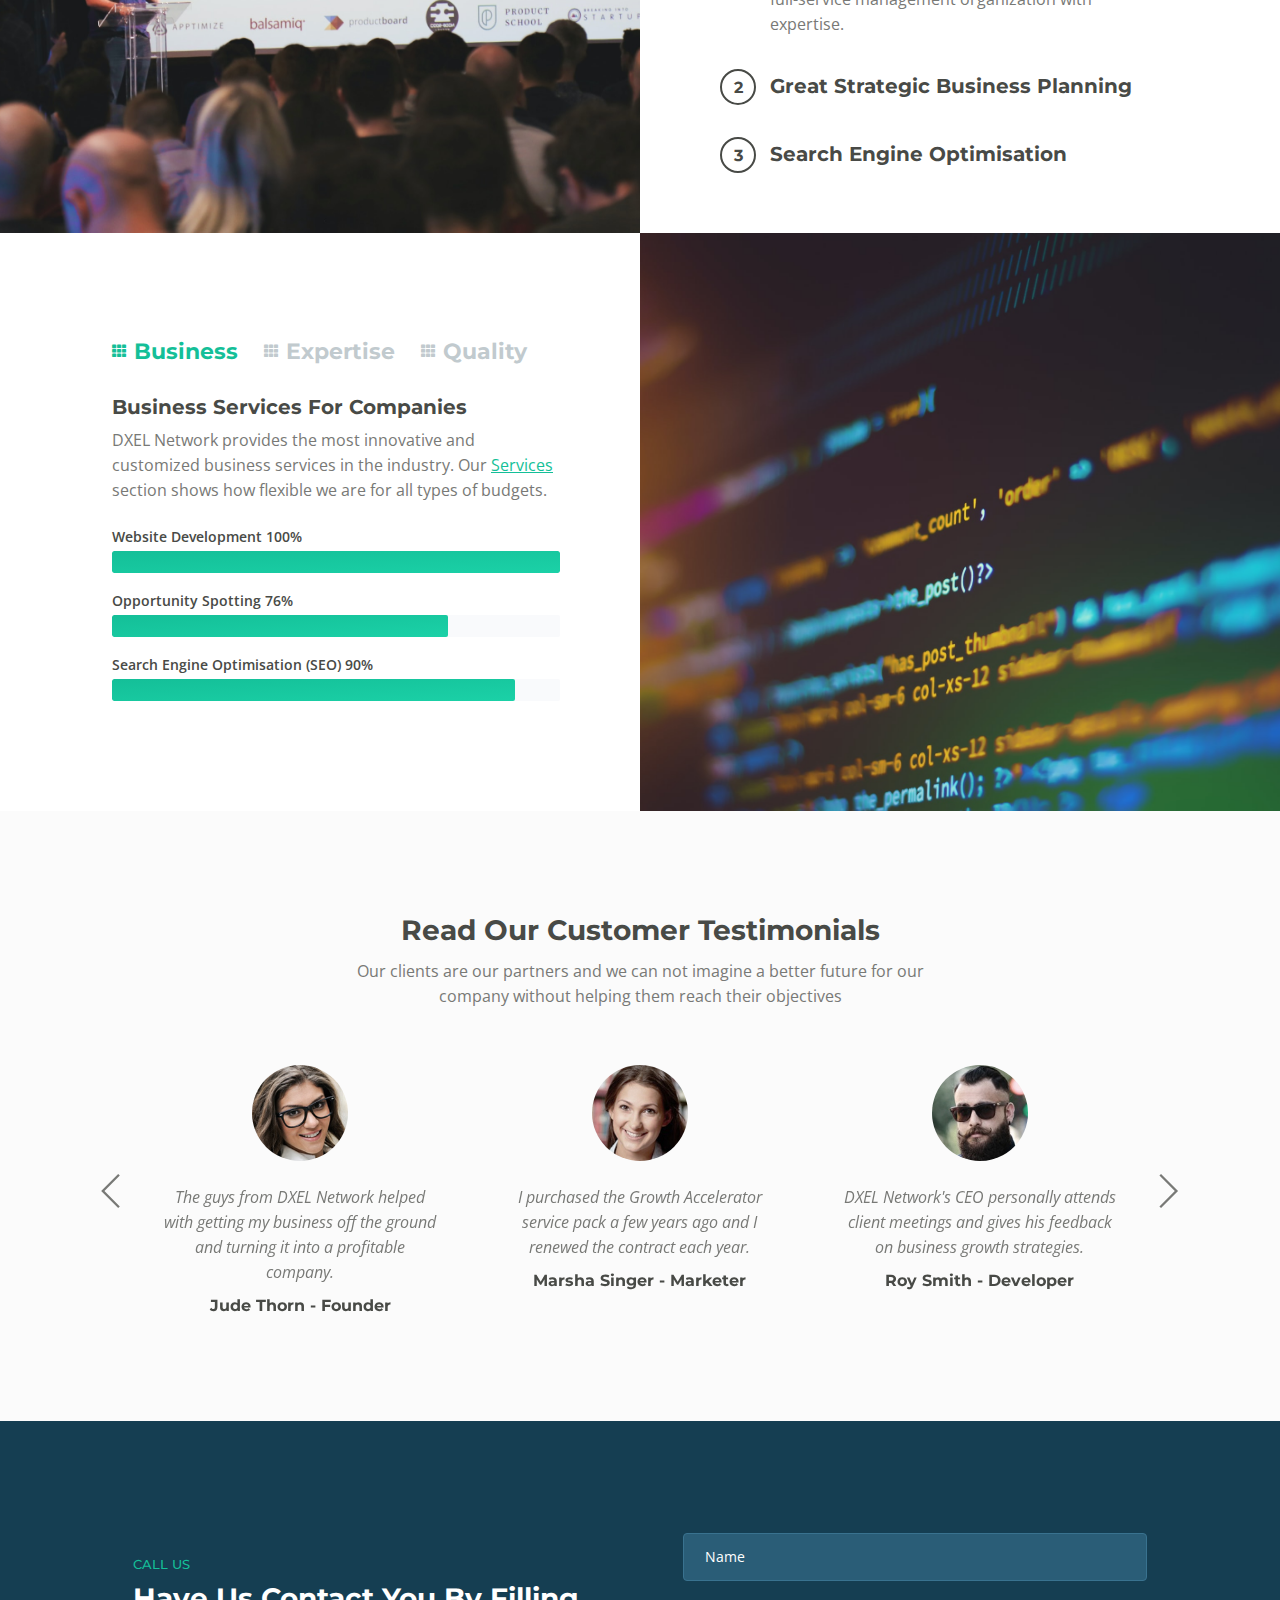
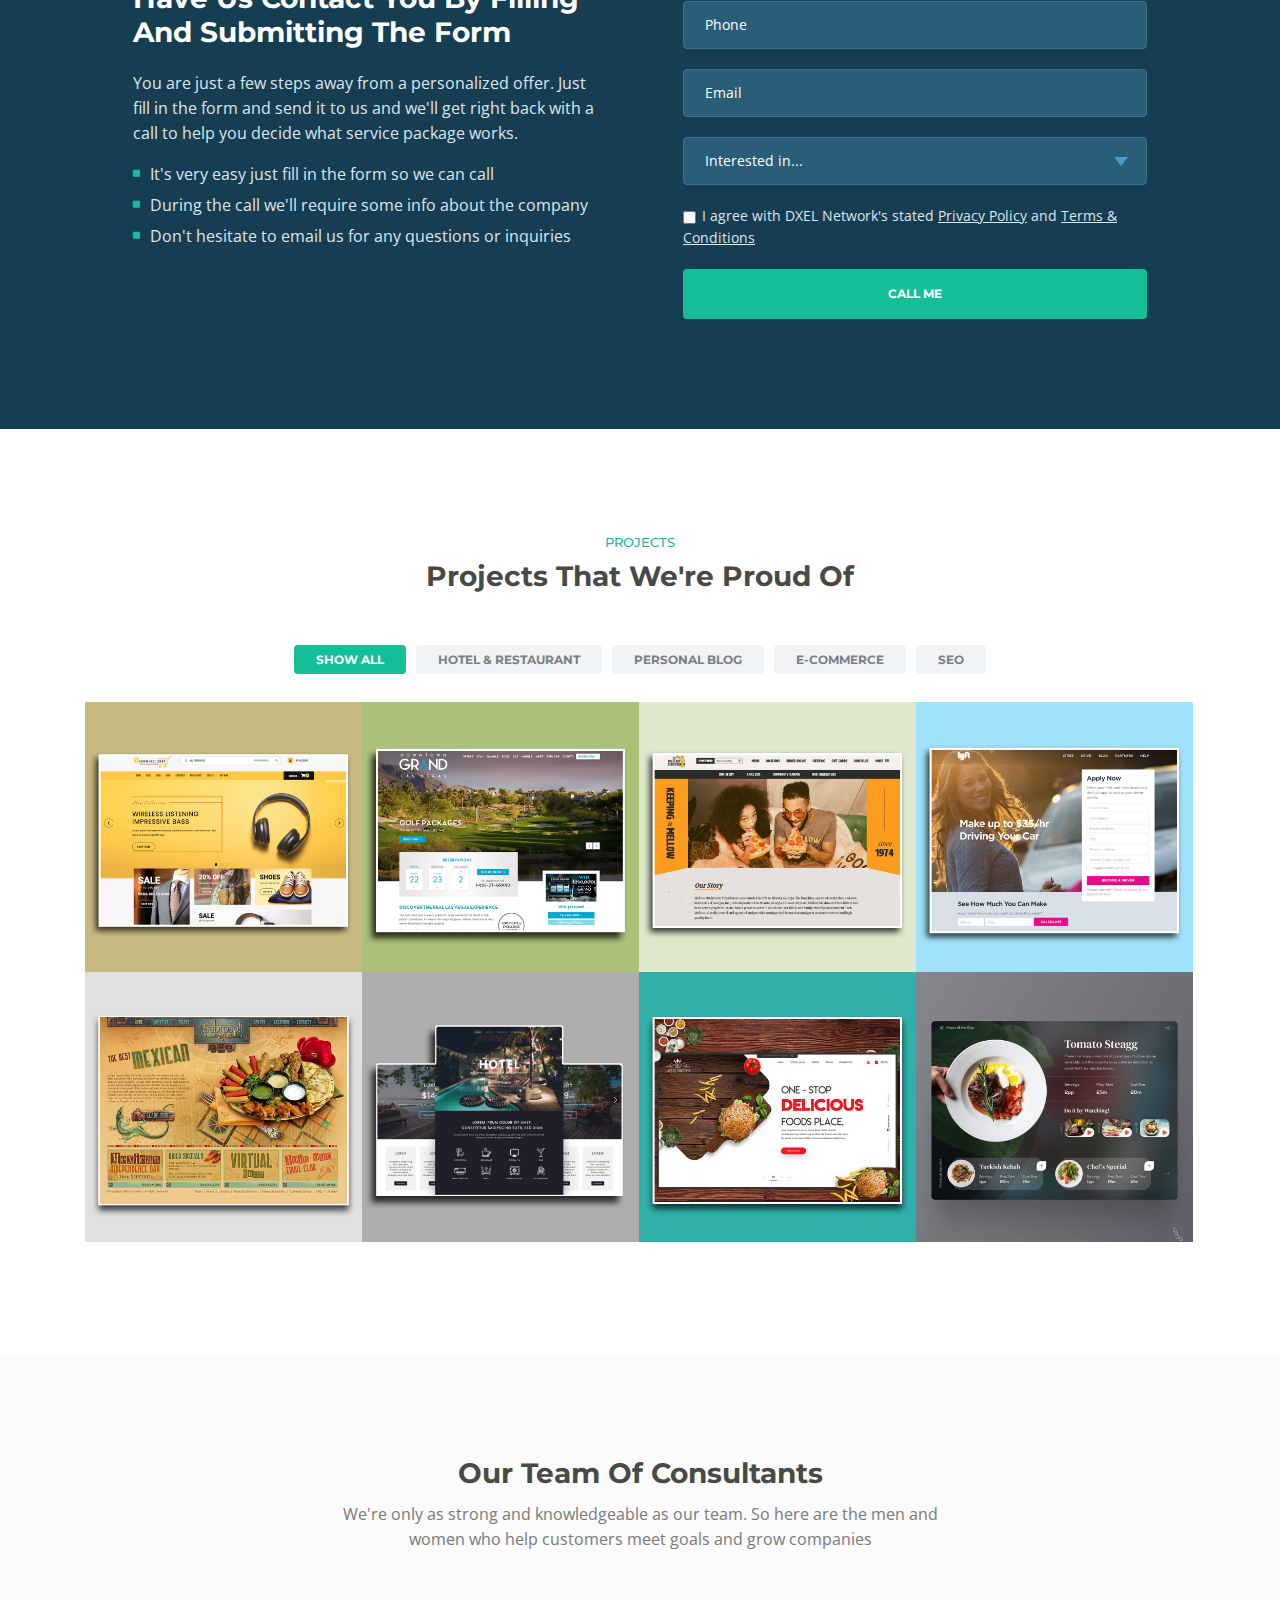
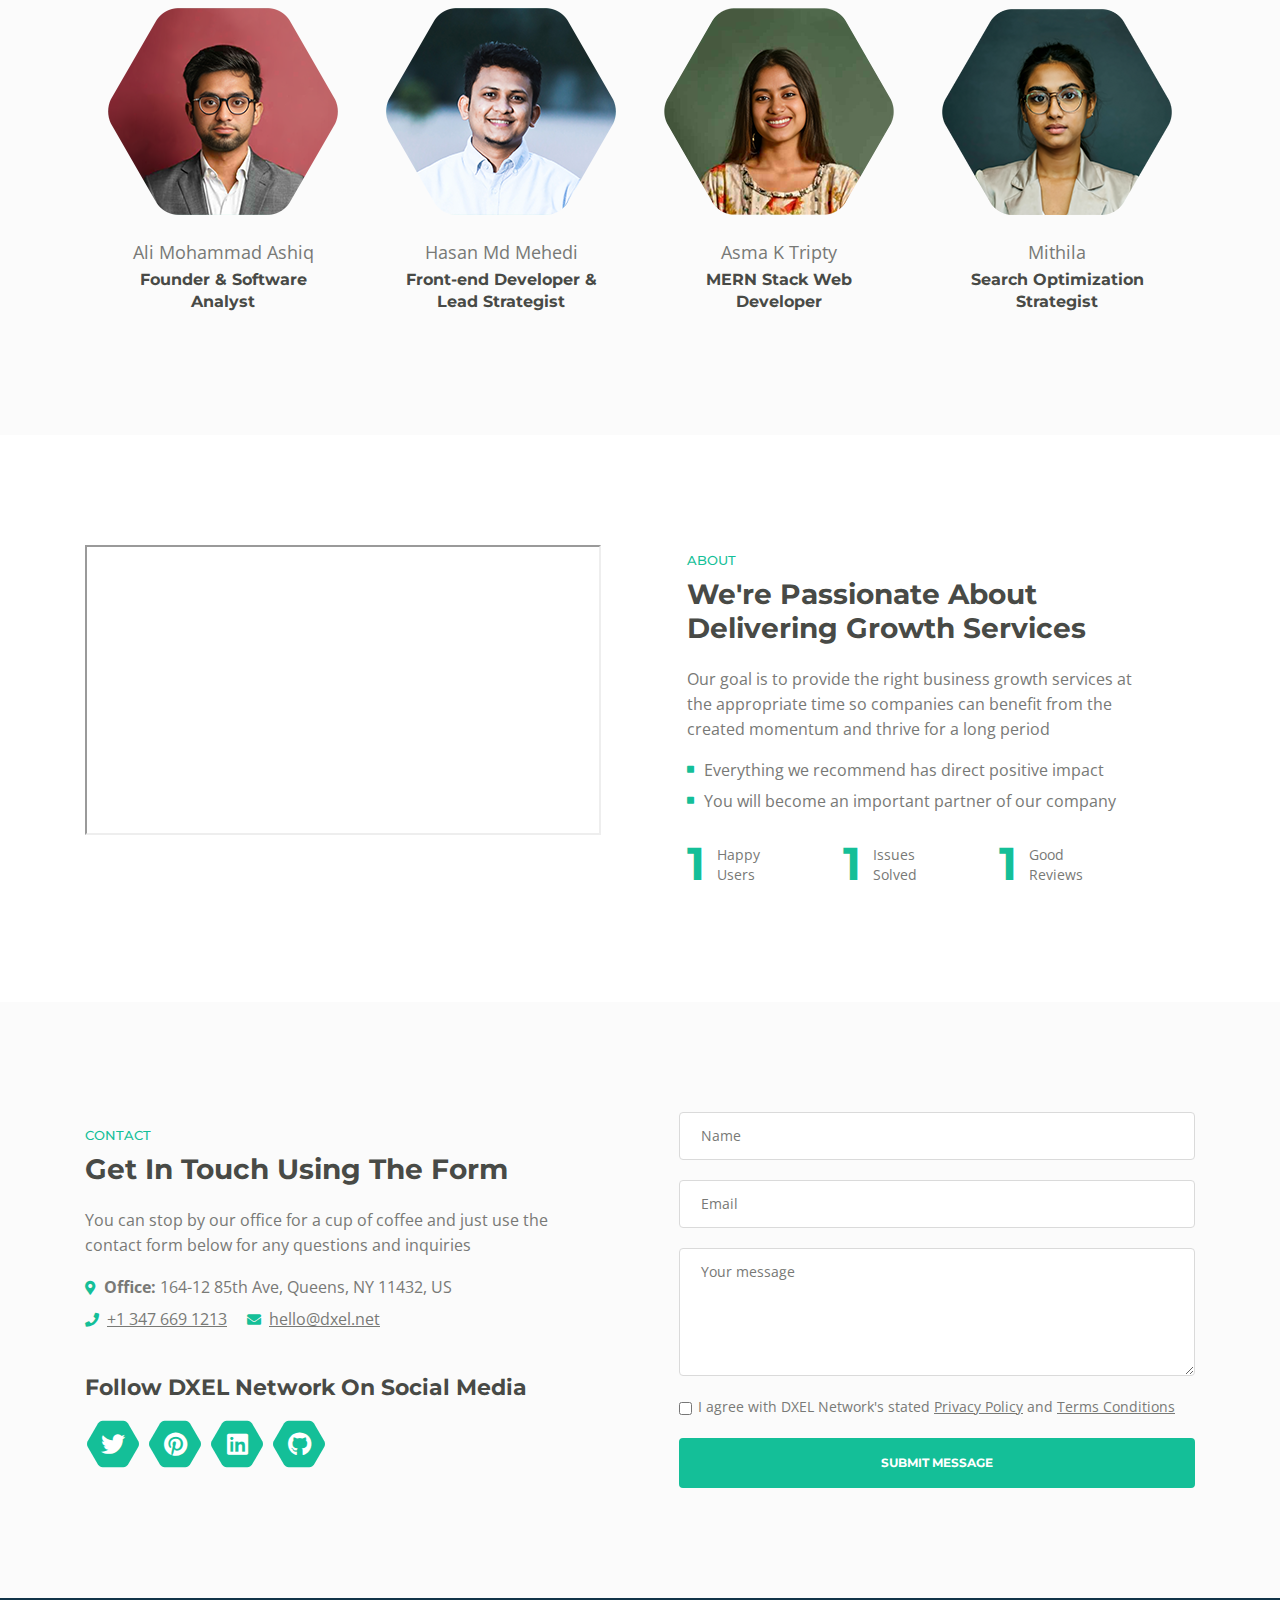
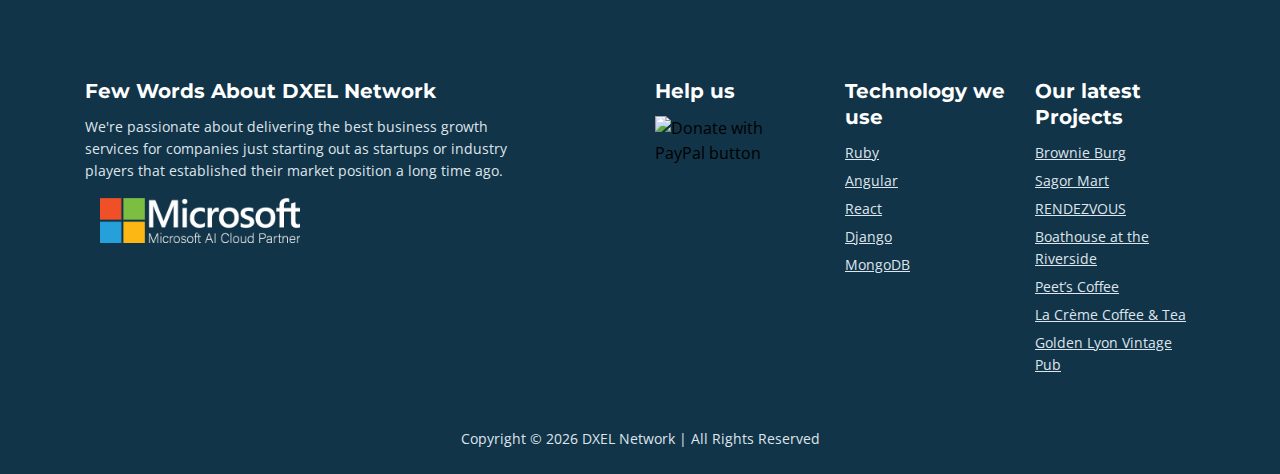
==== commit 5be5ea79: "Update index.html" ====
--- a/index.html
+++ b/index.html
@@ -5,8 +5,8 @@
     <meta name="viewport" content="width=device-width, initial-scale=1, shrink-to-fit=no">
     
     <!-- SEO Meta Tags -->
-    <meta name="description" content="DXEL Network is a top consultancy company specializing in business growth using online marketing and conversion optimization tactics">
-    <meta name="author" content="Inovatik">
+    <meta name="description" content="DXEL Network is a premier consultancy firm specializing in business growth through software development, online marketing, and conversion optimization strategies.">
+    <meta name="author" content="DXEL Network">
 
     <!-- OG Meta Tags to improve the way the post looks when you share the page on LinkedIn, Facebook, Google+ -->
 	<meta property="og:site_name" content="" /> <!-- website name -->
@@ -1158,10 +1158,10 @@
                         <ul class="list-unstyled li-space-lg">
                            	<li class="address"><i class="fas fa-map-marker-alt"></i><b>Office:</b> 164-12 85th Ave, Queens, NY 11432, US</li>
 				<li><i class="fas fa-phone"></i><a href="https://wa.me/+13476691213">+1 347 669 1213</a></li>
-				<li><i class="fas fa-envelope"></i><a href="mailto:ask@dxel.net">ask@dxel.net</a></li>
-				<li class="address"><i class="fas fa-map-marker-alt"></i><b>Business Support Center:</b> Super Nova, House: 107, Road: 13, Block: E, Banani, Dhaka 1213</li>
+				<li><i class="fas fa-envelope"></i><a href="mailto:hello@dxel.net">hello@dxel.net</a></li>
+				<!-- <li class="address"><i class="fas fa-map-marker-alt"></i><b>Business Support Center:</b> Super Nova, House: 107, Road: 13, Block: E, Banani, Dhaka 1213</li>
 				<li><i class="fas fa-phone"></i><a href="https://wa.me/+8801303000250">+880 1303 000 250</a></li>
-				<li><i class="fas fa-envelope"></i><a href="mailto:hello@dxel.net">hello@dxel.net</a></li>
+				<li><i class="fas fa-envelope"></i><a href="mailto:hello@dxel.net">hello@dxel.net</a></li> -->
                             
                         </ul>
                         <h3>Follow DXEL Network On Social Media</h3>
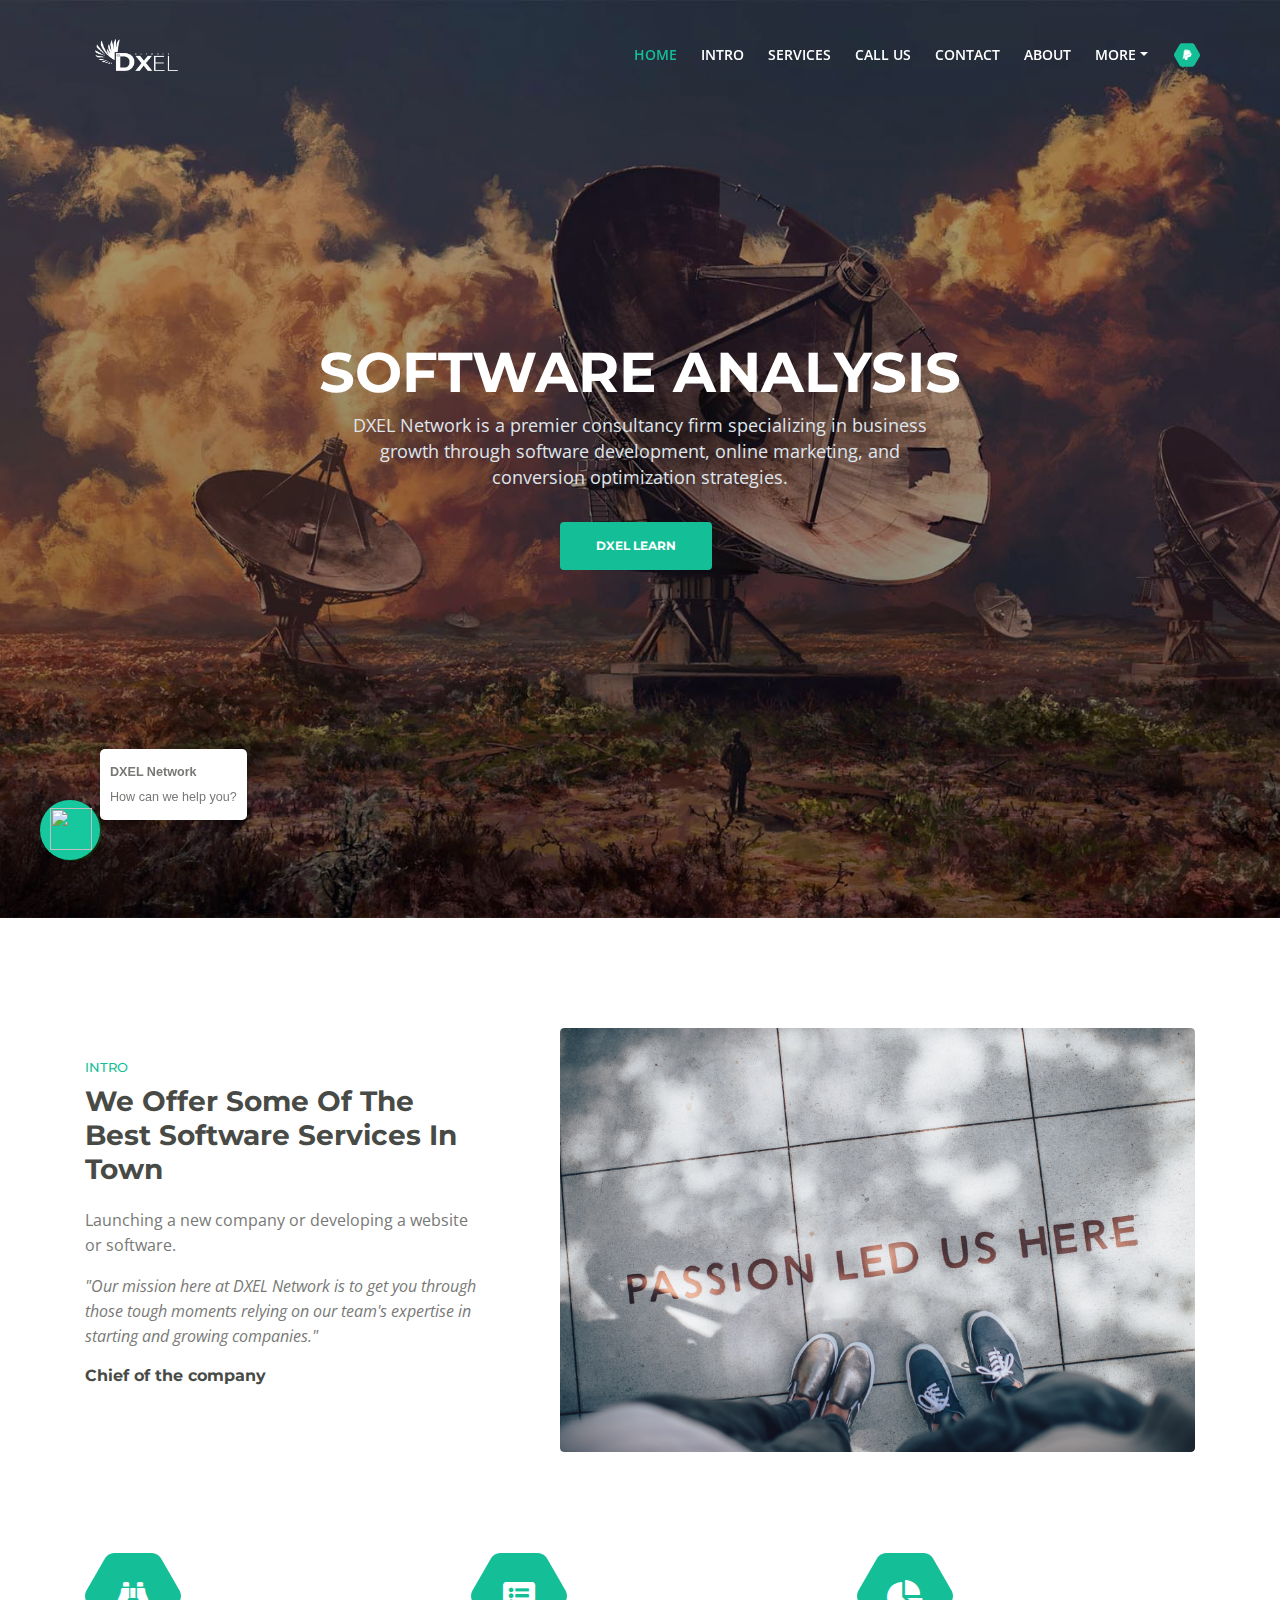
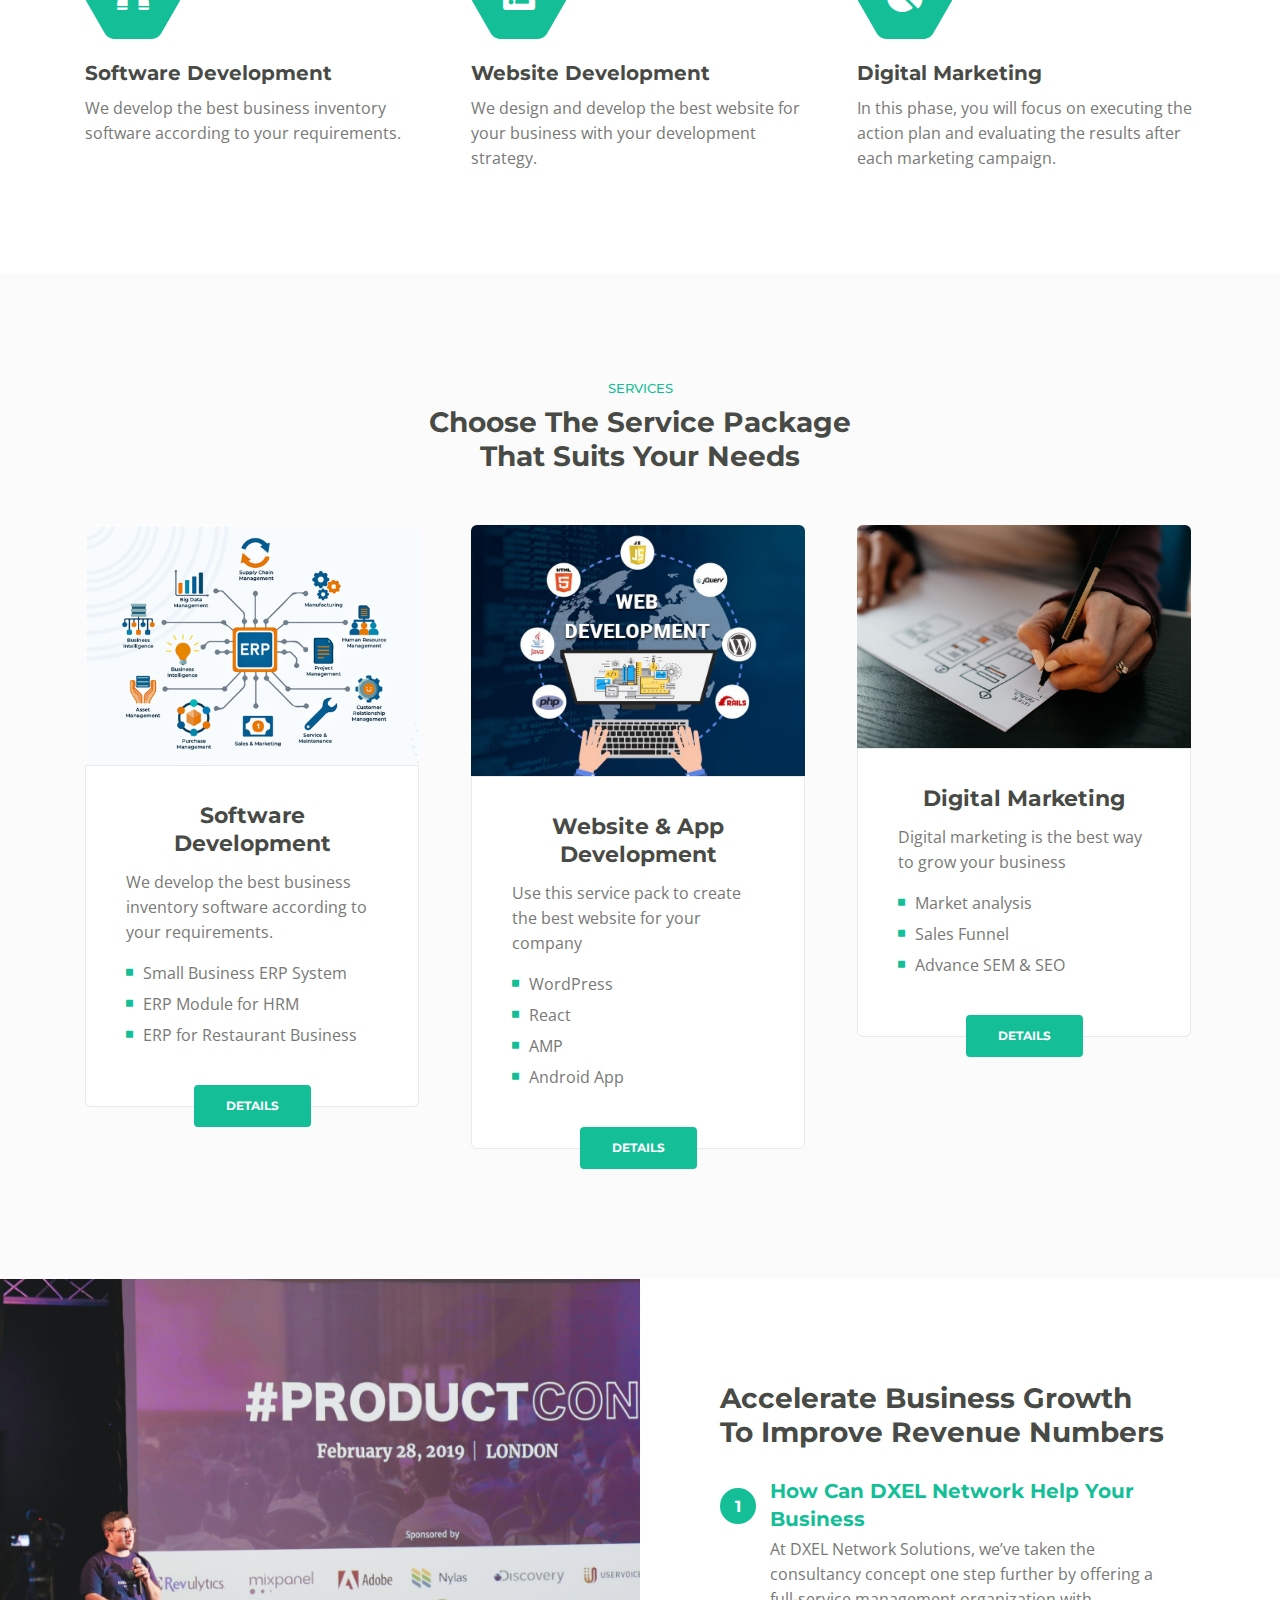
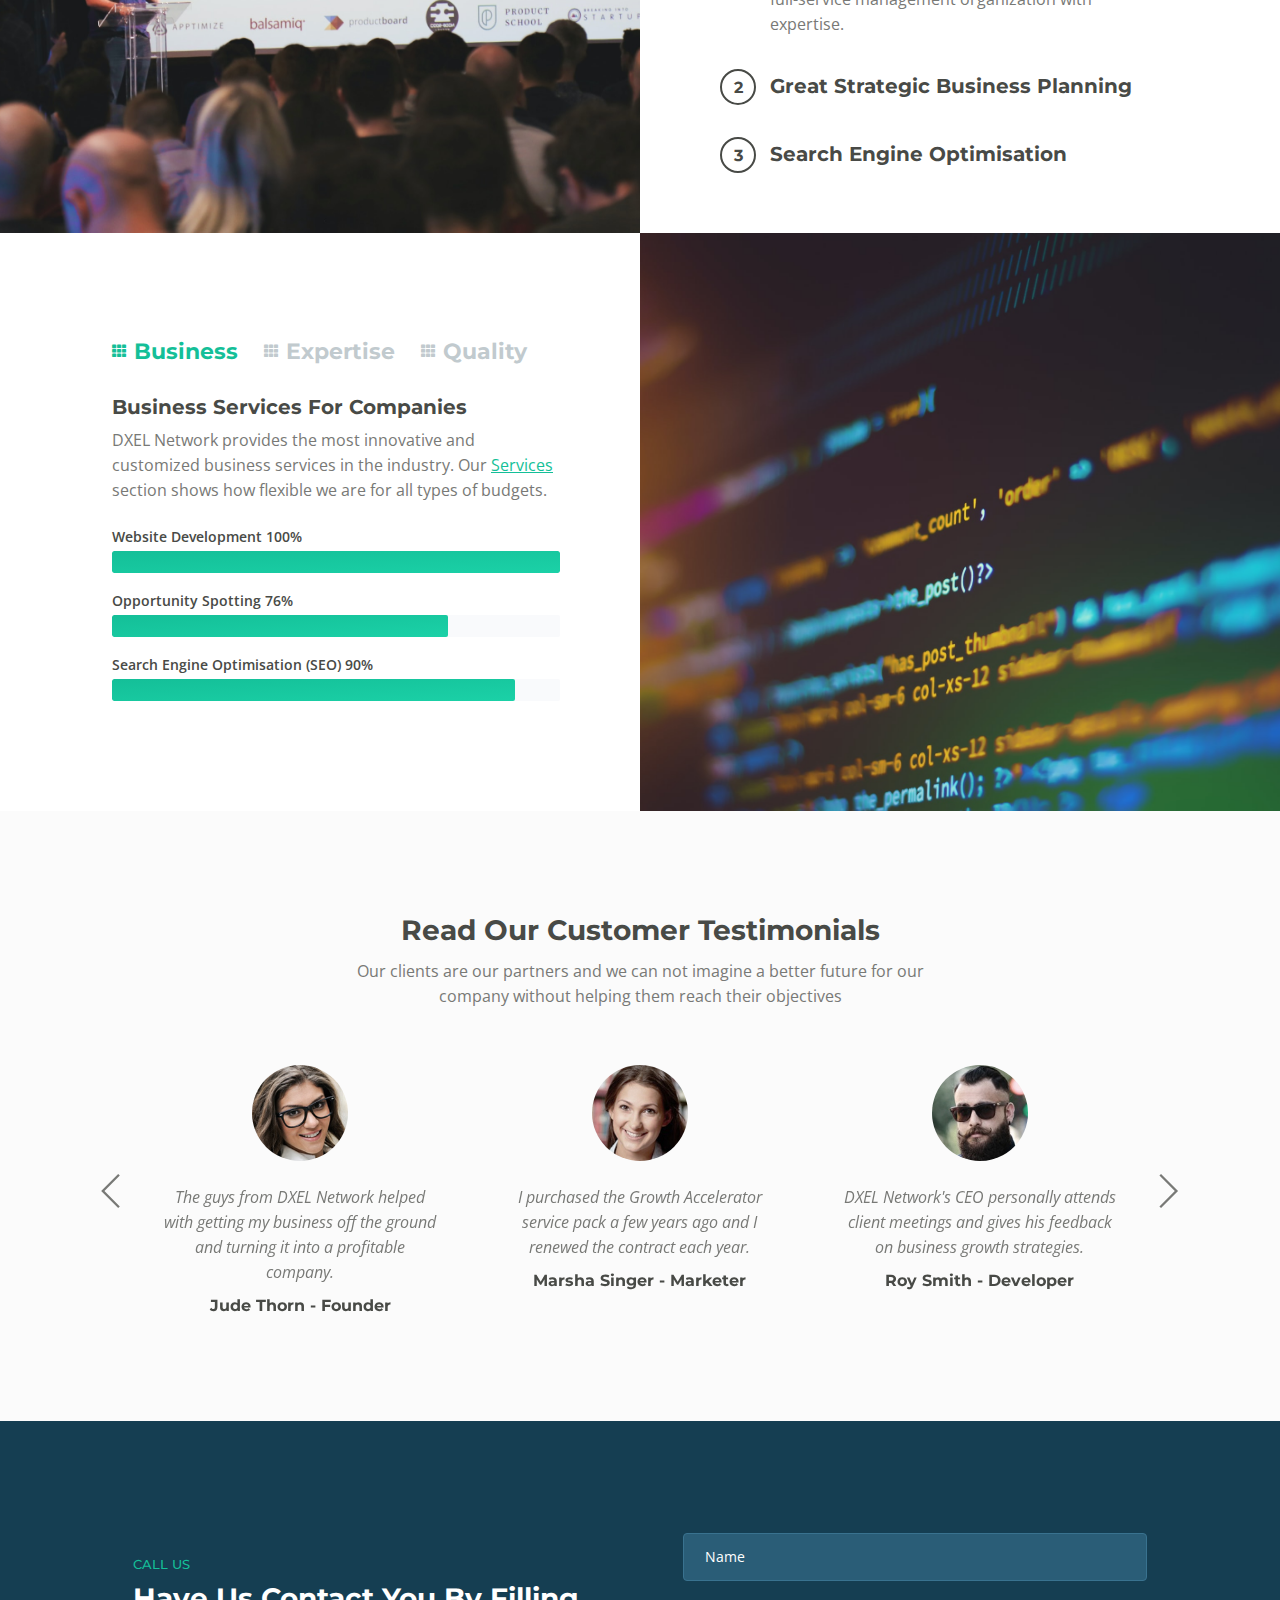
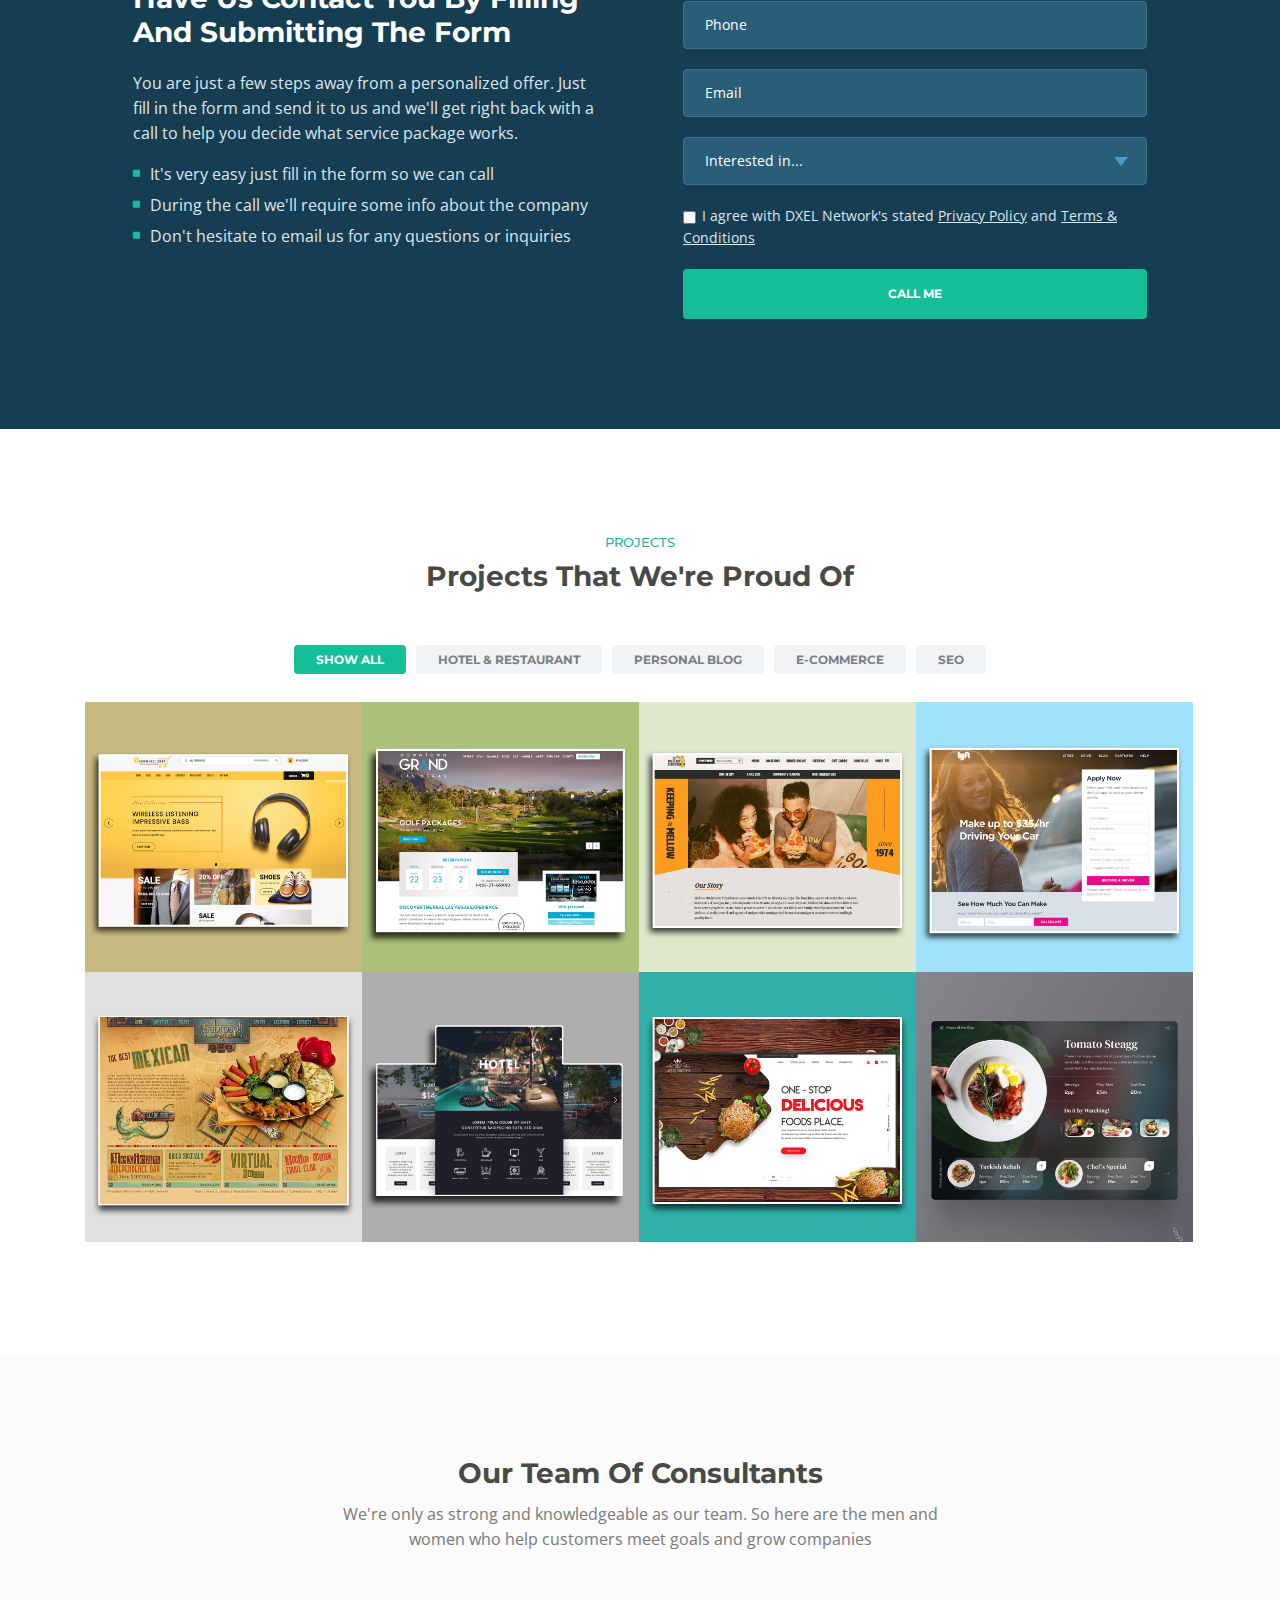
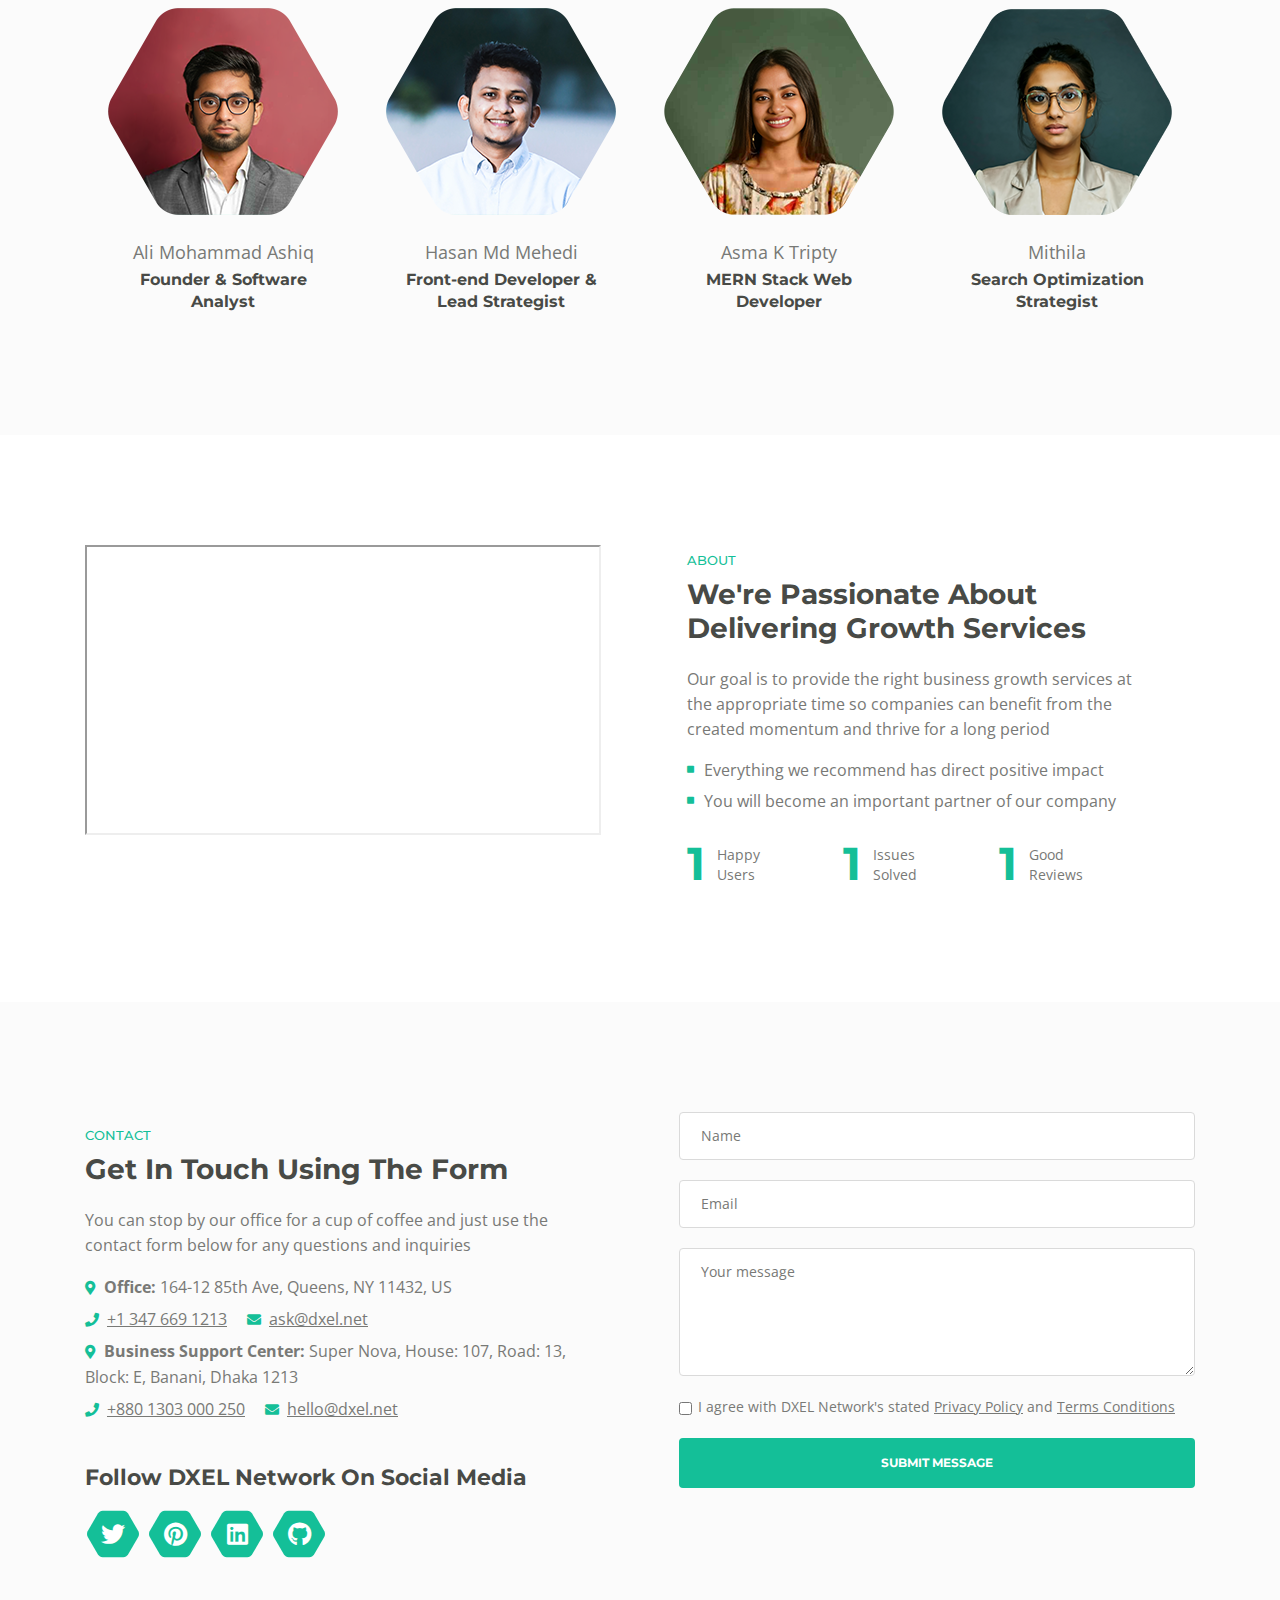
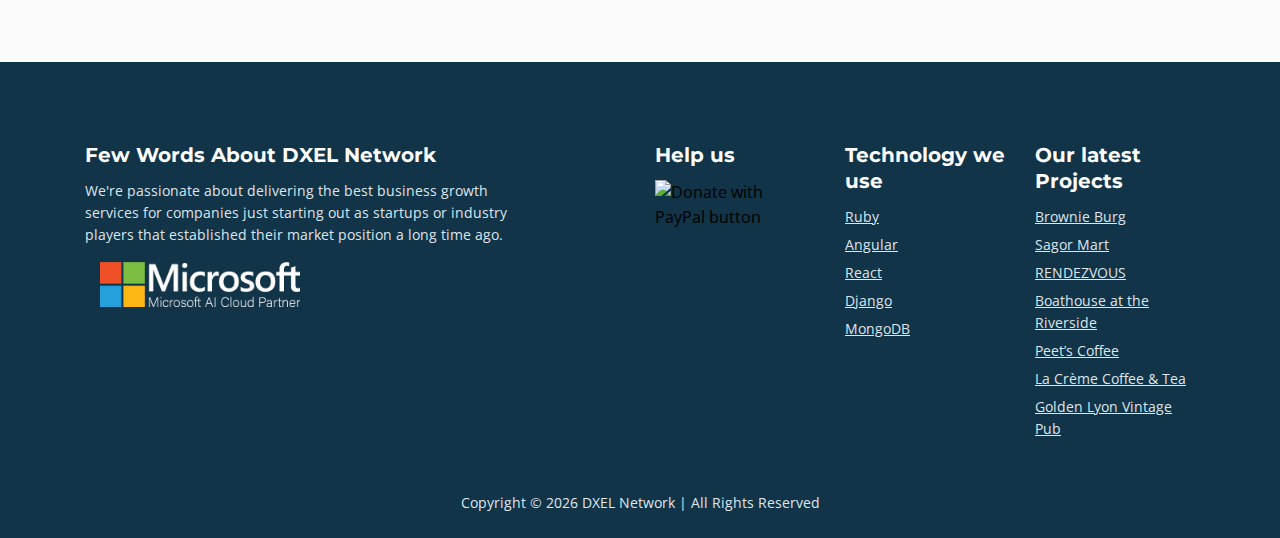
==== commit 0df2c170: "Add files via upload" ====
--- a/index.html
+++ b/index.html
@@ -6,7 +6,7 @@
     
     <!-- SEO Meta Tags -->
     <meta name="description" content="DXEL Network is a premier consultancy firm specializing in business growth through software development, online marketing, and conversion optimization strategies.">
-    <meta name="author" content="DXEL Network">
+    <meta name="author" content="Inovatik">
 
     <!-- OG Meta Tags to improve the way the post looks when you share the page on LinkedIn, Facebook, Google+ -->
 	<meta property="og:site_name" content="" /> <!-- website name -->
@@ -97,7 +97,7 @@
 <div id="whatswidget-pre-wrapper" class="">
 <div id="whatswidget-widget-wrapper" class="whatswidget-widget-wrapper" style="all:revert;">
 <div id="whatswidget-conversation" class="whatswidget-conversation" style="color: revert; font: revert; font-feature-settings: revert; font-kerning: revert; font-optical-sizing: revert; font-variation-settings: revert; text-orientation: revert; text-rendering: revert; -webkit-font-smoothing: revert; -webkit-locale: revert; -webkit-text-orientation: revert; -webkit-writing-mode: revert; writing-mode: revert; zoom: revert; place-content: revert; place-items: revert; place-self: revert; alignment-baseline: revert; animation: revert; appearance: revert; backdrop-filter: revert; backface-visibility: revert; background: revert; background-blend-mode: revert; baseline-shift: revert; block-size: revert; border-block: revert; border: revert; border-radius: revert; border-collapse: revert; border-inline: revert; inset: revert; box-shadow: revert; box-sizing: revert; break-after: revert; break-before: revert; break-inside: revert; buffered-rendering: revert; caption-side: revert; caret-color: revert; clear: revert; clip: revert; clip-path: revert; clip-rule: revert; color-interpolation: revert; color-interpolation-filters: revert; color-rendering: revert; color-scheme: revert; columns: revert; column-fill: revert; gap: revert; column-rule: revert; column-span: revert; contain: revert; contain-intrinsic-size: revert; content: revert; content-visibility: revert; counter-increment: revert; counter-reset: revert; counter-set: revert; cursor: revert; cx: revert; cy: revert; d: revert; display: none; dominant-baseline: revert; empty-cells: revert; fill: revert; fill-opacity: revert; fill-rule: revert; filter: revert; flex: revert; flex-flow: revert; float: revert; flood-color: revert; flood-opacity: revert; grid: revert; grid-area: revert; height: revert; hyphens: revert; image-orientation: revert; image-rendering: revert; inline-size: revert; inset-block: revert; inset-inline: revert; isolation: revert; letter-spacing: revert; lighting-color: revert; line-break: revert; list-style: revert; margin-block: revert; margin: revert; margin-inline: revert; marker: revert; mask: revert; mask-type: revert; max-block-size: revert; max-height: revert; max-inline-size: revert; max-width: revert; min-block-size: revert; min-height: revert; min-inline-size: revert; min-width: revert; mix-blend-mode: revert; object-fit: revert; object-position: revert; offset: revert; opacity: 0; order: revert; origin-trial-test-property: revert; orphans: revert; outline: revert; outline-offset: revert; overflow-anchor: revert; overflow-wrap: revert; overflow: revert; overscroll-behavior-block: revert; overscroll-behavior-inline: revert; overscroll-behavior: revert; padding-block: revert; padding: revert; padding-inline: revert; page: revert; page-orientation: revert; paint-order: revert; perspective: revert; perspective-origin: revert; pointer-events: revert; position: revert; quotes: revert; r: revert; resize: revert; ruby-position: revert; rx: revert; ry: revert; scroll-behavior: revert; scroll-margin-block: revert; scroll-margin: revert; scroll-margin-inline: revert; scroll-padding-block: revert; scroll-padding: revert; scroll-padding-inline: revert; scroll-snap-align: revert; scroll-snap-stop: revert; scroll-snap-type: revert; shape-image-threshold: revert; shape-margin: revert; shape-outside: revert; shape-rendering: revert; size: revert; speak: revert; stop-color: revert; stop-opacity: revert; stroke: revert; stroke-dasharray: revert; stroke-dashoffset: revert; stroke-linecap: revert; stroke-linejoin: revert; stroke-miterlimit: revert; stroke-opacity: revert; stroke-width: revert; tab-size: revert; table-layout: revert; text-align: revert; text-align-last: revert; text-anchor: revert; text-combine-upright: revert; text-decoration: revert; text-decoration-skip-ink: revert; text-indent: revert; text-overflow: revert; text-shadow: revert; text-size-adjust: revert; text-transform: revert; text-underline-offset: revert; text-underline-position: revert; touch-action: revert; transform: revert; transform-box: revert; transform-origin: revert; transform-style: revert; transition: revert; user-select: revert; vector-effect: revert; vertical-align: revert; visibility: revert; -webkit-app-region: revert; border-spacing: revert; -webkit-border-image: revert; -webkit-box-align: revert; -webkit-box-decoration-break: revert; -webkit-box-direction: revert; -webkit-box-flex: revert; -webkit-box-ordinal-group: revert; -webkit-box-orient: revert; -webkit-box-pack: revert; -webkit-box-reflect: revert; -webkit-highlight: revert; -webkit-hyphenate-character: revert; -webkit-line-break: revert; -webkit-line-clamp: revert; -webkit-mask-box-image: revert; -webkit-mask: revert; -webkit-mask-composite: revert; -webkit-perspective-origin-x: revert; -webkit-perspective-origin-y: revert; -webkit-print-color-adjust: revert; -webkit-rtl-ordering: revert; -webkit-ruby-position: revert; -webkit-tap-highlight-color: revert; -webkit-text-combine: revert; -webkit-text-decorations-in-effect: revert; -webkit-text-emphasis: revert; -webkit-text-emphasis-position: revert; -webkit-text-fill-color: revert; -webkit-text-security: revert; -webkit-text-stroke: revert; -webkit-transform-origin-x: revert; -webkit-transform-origin-y: revert; -webkit-transform-origin-z: revert; -webkit-user-drag: revert; -webkit-user-modify: revert; white-space: revert; widows: revert; width: revert; will-change: revert; word-break: revert; word-spacing: revert; x: revert; y: revert; z-index: revert;"><div class="whatswidget-conversation-header" style="all:revert;">
-<div id="whatswidget-conversation-title" class="whatswidget-conversation-title" style="all:revert;">DXEL Network</div></div><div id="whatswidget-conversation-message" class="whatswidget-conversation-message " style="all:revert;">Hi! How can we help you?</div><div class="whatswidget-conversation-cta" style="all:revert;"> <a style="all:revert;" id="whatswidget-phone-desktop" target="_blank" href="https://web.whatsapp.com/send?phone=+13476691213" class="whatswidget-cta whatswidget-cta-desktop">Send message</a> <a id="whatswidget-phone-mobile" target="_blank" href="https://wa.me/+13476691213" class="whatswidget-cta whatswidget-cta-mobile" style="all:revert;">Send message</a>
+<div id="whatswidget-conversation-title" class="whatswidget-conversation-title" style="all:revert;">DXEL Network</div></div><div id="whatswidget-conversation-message" class="whatswidget-conversation-message " style="all:revert;">Hi! How can we help you?</div><div class="whatswidget-conversation-cta" style="all:revert;"> <a style="all:revert;" id="whatswidget-phone-desktop" target="_blank" href="https://web.whatsapp.com/send?phone=+8801303000250" class="whatswidget-cta whatswidget-cta-desktop">Send message</a> <a id="whatswidget-phone-mobile" target="_blank" href="https://wa.me/+8801303000250" class="whatswidget-cta whatswidget-cta-mobile" style="all:revert;">Send message</a>
 </div><a target="_blank" class="whatswidget-link" href="https://www.oflox.com" title="Feito no WhatsWidget" style="all:revert;"><img src="" width="16px" style="all:revert;"></a></div>
 <div id="whatswidget-conversation-message-outer" class="whatswidget-conversation-message-outer" style="all:revert;"> <span id="whatswidget-text-header-outer" class="whatswidget-text-header-outer" style="all:revert;">DXEL Network</span><br> <div id="whatswidget-text-message-outer" class="whatswidget-text-message-outer" style="all:revert;">How can we help you?</div></div><div class="whatswidget-button-wrapper" style="all:revert;"><div class="whatswidget-button" id="whatswidget-button" style="all:revert;"><div style="margin:0 auto;width:38.5px;all:revert;"> <img class="whatswidget-icon" style="all:revert;" src=" https://www.oflox.com/blog/wp-content/uploads/2021/01/wpwhite.png"></div></div></div>
 <script id="whatswidget-script" type="text/javascript">document.getElementById("whatswidget-conversation").style.display="none";document.getElementById("whatswidget-conversation").style.opacity="0"; var button=document.getElementById("whatswidget-button");button.addEventListener("click",openChat);var conversationMessageOuter=document.getElementById("whatswidget-conversation-message-outer");conversationMessageOuter.addEventListener("click",openChat);var chatOpen=!1;function openChat(){0==chatOpen?(document.getElementById("whatswidget-conversation").style.display="block",document.getElementById("whatswidget-conversation").style.opacity=100,chatOpen=!0,document.getElementById("whatswidget-conversation-message-outer").style.display="none"):(document.getElementById("whatswidget-conversation").style.opacity=0,document.getElementById("whatswidget-conversation").style.display="none",chatOpen=!1)}</script></div>
@@ -138,7 +138,7 @@
                     <a class="nav-link page-scroll" href="#callMe">CALL US</a>
                 </li>
                 <li class="nav-item">
-                    <a class="nav-link page-scroll" href="https://c.dxel.net#contact">CONTACT</a>
+                    <a class="nav-link page-scroll" href="#contact">CONTACT</a>
                 </li>
                 <li class="nav-item">
                     <a class="nav-link page-scroll" href="#about">ABOUT</a>
@@ -310,7 +310,7 @@
                           <!--  <p class="price">Starting from <span>$1499</span></p>  -->
                         </div>
                         <div class="button-container">
-                            <a class="btn-solid-reg page-scroll" href="https://c.dxel.net#callMe">DETAILS</a>
+                            <a class="btn-solid-reg page-scroll" href="#callMe">DETAILS</a>
                         </div> <!-- end of button-container -->
                     </div>
                     <!-- end of card -->
@@ -344,7 +344,7 @@
                          <!--   <p class="price">Starting from <span>$1199</span></p> -->
                         </div>
                         <div class="button-container">
-                            <a class="btn-solid-reg page-scroll" href="https://c.dxel.net#callMe">DETAILS</a>
+                            <a class="btn-solid-reg page-scroll" href="#callMe">DETAILS</a>
                         </div> <!-- end of button-container -->
                     </div>
                     <!-- end of card -->
@@ -374,7 +374,7 @@
                          <!--   <p class="price">Starting from <span>$799</span></p> -->
                         </div>
                         <div class="button-container">
-                            <a class="btn-solid-reg page-scroll" href="https://c.dxel.net#callMe">DETAILS</a>
+                            <a class="btn-solid-reg page-scroll" href="#callMe">DETAILS</a>
                         </div> <!-- end of button-container -->
                     </div>
                     <!-- end of card -->
@@ -1157,11 +1157,11 @@
                         <p>You can stop by our office for a cup of coffee and just use the contact form below for any questions and inquiries</p>
                         <ul class="list-unstyled li-space-lg">
                            	<li class="address"><i class="fas fa-map-marker-alt"></i><b>Office:</b> 164-12 85th Ave, Queens, NY 11432, US</li>
-				<li><i class="fas fa-phone"></i><a href="https://wa.me/+13476691213">+1 347 669 1213</a></li>
+				<li><i class="fas fa-phone"></i><a href="tel:+13476691213">+1 347 669 1213</a></li>
+				<li><i class="fas fa-envelope"></i><a href="mailto:ask@dxel.net">ask@dxel.net</a></li>
+				<li class="address"><i class="fas fa-map-marker-alt"></i><b>Business Support Center:</b> Super Nova, House: 107, Road: 13, Block: E, Banani, Dhaka 1213</li>
+				<li><i class="fas fa-phone"></i><a href="https://wa.me/+8801303000250">+880 1303 000 250</a></li>
 				<li><i class="fas fa-envelope"></i><a href="mailto:hello@dxel.net">hello@dxel.net</a></li>
-				<!-- <li class="address"><i class="fas fa-map-marker-alt"></i><b>Business Support Center:</b> Super Nova, House: 107, Road: 13, Block: E, Banani, Dhaka 1213</li>
-				<li><i class="fas fa-phone"></i><a href="https://wa.me/+8801303000250">+880 1303 000 250</a></li>
-				<li><i class="fas fa-envelope"></i><a href="mailto:hello@dxel.net">hello@dxel.net</a></li> -->
                             
                         </ul>
                         <h3>Follow DXEL Network On Social Media</h3>
@@ -1245,7 +1245,7 @@
                     <div class="text-container about">
                         <h4>Few Words About DXEL Network</h4>
                         <p class="white">We're passionate about delivering the best business growth services for companies just starting out as startups or industry players that established their market position a long time ago.</p>
-			    <img src="images/Microsoft-AI-Cloud-Partner.png" alt="Microsoft AI Cloud Partner" class="col-md-6">
+                        <img src="images/Microsoft-AI-Cloud-Partner.png" alt="Microsoft AI Cloud Partner" class="col-md-6">
                     </div> <!-- end of text-container -->
                 </div> <!-- end of col -->
                 <div class="col-md-2">
